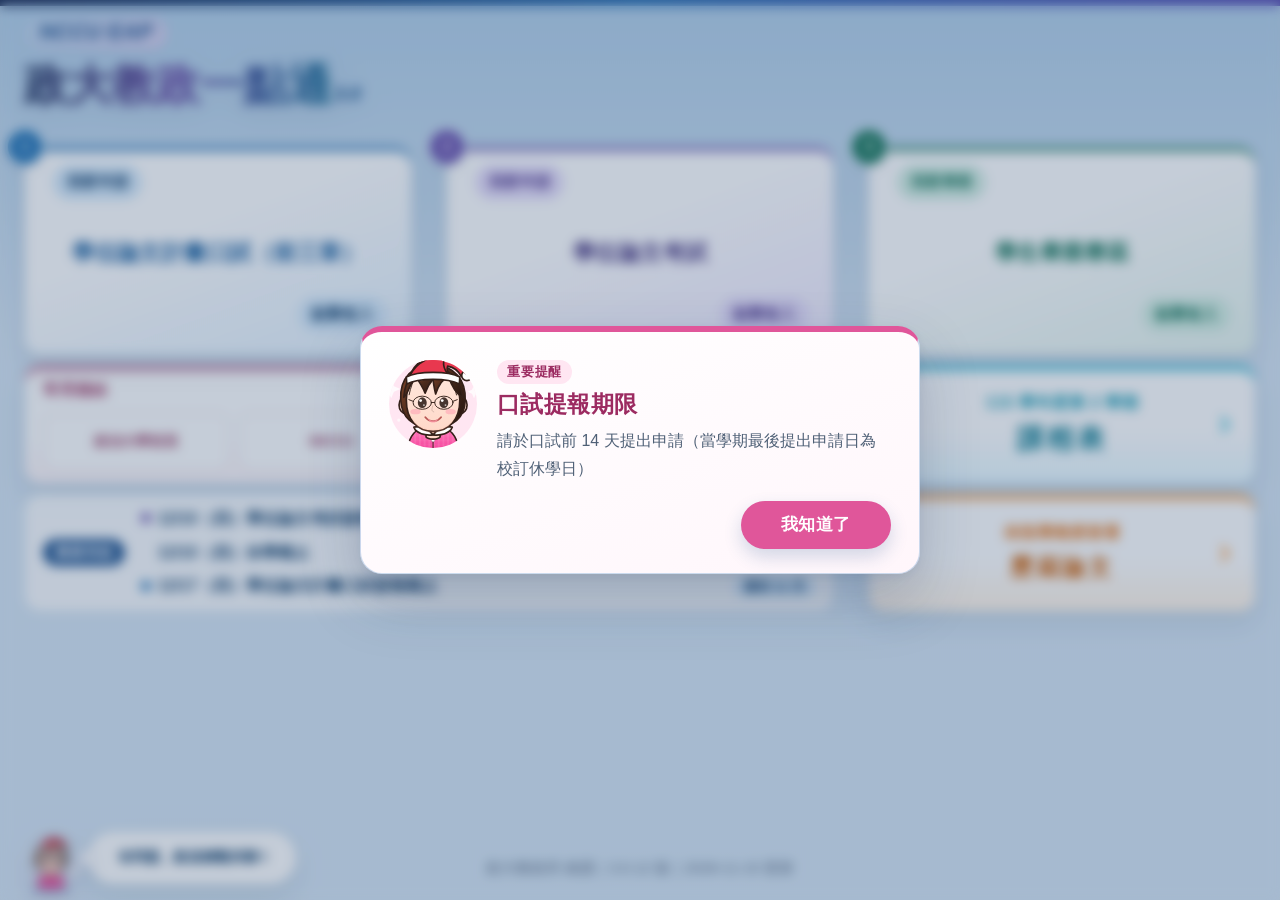
==== index.html @ b412212f "3.0.12：莊姐拿掉鉛筆與柚子皮、康乃馨放大 2.1 倍；自動帶入字 14pt 優先 Co-Authored-By: Claude Sonnet 5.5 <noreply@anthropic.com" ====
﻿<!doctype html>
<html lang="zh-Hant">
<head>
  <meta charset="utf-8">
  <meta name="viewport" content="width=device-width, initial-scale=1">
  <meta http-equiv="Content-Security-Policy" content="default-src 'self'; script-src 'self'; style-src 'self' 'unsafe-inline'; img-src 'self' data: blob:; font-src 'self' data:; media-src 'self' data:; connect-src 'self'; object-src 'none'; base-uri 'self'; form-action 'self'">
  <meta name="referrer" content="strict-origin-when-cross-origin">
  <title>政大教政一點通</title>
  <meta name="description" content="口試流程霧煞煞？點擊進入，讓畢業之路不再卡關。">
  <meta property="og:type" content="website">
  <meta property="og:title" content="政大教政一點通">
  <meta property="og:description" content="口試流程霧煞煞？點擊進入，讓畢業之路不再卡關。">
  <meta property="og:url" content="https://eapbye.github.io/">
  <meta name="twitter:card" content="summary">
  <meta name="twitter:title" content="政大教政一點通">
  <meta name="twitter:description" content="口試流程霧煞煞？點擊進入，讓畢業之路不再卡關。">
  <link rel="stylesheet" href="css/tokens.css">
  <link rel="stylesheet" href="css/style.css">
  <link rel="stylesheet" href="css/fill.css">
  <link rel="stylesheet" href="css/booking.css">
  <link rel="stylesheet" href="css/modal.css">
</head>
<body>
  <div class="wrap">
    <header>
      <div class="brand-lockup">
        <div class="home-mark" aria-hidden="true">NCCU EAP</div>
        <div class="brand-title-row">
          <h1>政大教政一點通<span class="version-mark" title="教政一點通 3.0 版" aria-hidden="true">3.0</span></h1>
        </div>
      </div>
      <button class="text-button back-button header-back-button" id="backToModes" type="button" hidden>← 回首頁</button>
    </header>

    <main>
      <section class="intro" id="modePicker" aria-label="網站功能入口">
        <div class="mode-grid">
          <button class="mode-card" type="button" data-mode="proposal">
            <span class="mode-card-head">
              <span class="home-sequence" aria-hidden="true">1</span>
              <span class="mode-action">我要申請</span>
            </span>
            <strong>學位論文計畫口試（前三章）</strong>
            <span class="mode-status">點擊進入</span>
          </button>
          <button class="mode-card" type="button" data-mode="defense">
            <span class="mode-card-head">
              <span class="home-sequence" aria-hidden="true">2</span>
              <span class="mode-action">我要申請</span>
            </span>
            <strong>學位論文考試</strong>
            <span class="mode-status">點擊進入</span>
          </button>

          <button class="home-panel graduation-panel" id="openGraduation" type="button">
            <span class="mode-card-head">
              <span class="home-sequence" aria-hidden="true">3</span>
              <span class="mode-action">我要畢業</span>
            </span>
            <h3>學生畢業專區</h3>
            <div class="graduation-status">點擊進入</div>
          </button>
        </div>

        <div class="home-tools" aria-label="首頁輔助功能">
          <button class="home-panel deadline-panel" id="openDeadline" type="button">
            <span>
              <h3>口試提報期限</h3>
              <p>請於口試前14天提出申請（當學期最後提出申請日為校訂休學日）</p>
            </span>
            <span class="mini-avatar" aria-hidden="true"><img class="avatar-image" alt="Q版提醒人物" src="css/zhuang-avatar.svg"></span>
          </button>

        </div>

        <div class="home-support-strip" aria-label="首頁輔助資訊">
          <section class="quick-links-panel" aria-labelledby="quickLinksTitle">
            <h3 id="quickLinksTitle">常用連結</h3>
            <div class="quick-links-grid">
              <a class="quick-link" href="https://www.nccu.edu.tw/" target="_blank" rel="noopener noreferrer">
                <strong>政治大學首頁</strong>
              </a>
              <a class="quick-link" href="https://i.nccu.edu.tw/" target="_blank" rel="noopener noreferrer">
                <strong>iNCCU</strong>
              </a>
              <a class="quick-link" href="https://www.nccu.edu.tw/p/426-1000-14.php?Lang=zh-tw" target="_blank" rel="noopener noreferrer">
                <strong>政大年度行事曆</strong>
              </a>
              <a class="quick-link" href="https://eap.nccu.edu.tw/PageDoc?fid=8359" target="_blank" rel="noopener noreferrer">
                <strong>教政所論文表格下載</strong>
              </a>
            </div>
          </section>

          <a class="floating-prereg" id="openCourseRegistration" href="course-registration.html">
            <span class="course-entry-term" id="courseEntryTerm">115 學年度第 2 學期</span>
            <strong id="courseEntryTitle">課程表</strong>
            <span class="entry-action">點擊進入</span>
          </a>
        </div>

        <div class="home-support-strip home-news-row">
          <section class="news-strip" id="newsStrip" aria-label="最新消息" hidden>
            <span class="news-label">最新消息</span>
            <div class="news-viewport" aria-live="off"></div>
          </section>

          <button class="floating-prereg thesis-entry" id="openTheses" type="button">
            <span class="course-entry-term">依指導教授查看</span>
            <strong>歷屆論文</strong>
            <span class="entry-action">點擊進入</span>
          </button>
        </div>

      </section>

      <section class="workflow hidden" id="workflow">
        <div class="progress-panel">
          <div class="progress-heading">
            <div class="progress-flow-label" id="progressFlowLabel">學位論文計畫口試</div>
            <h2 id="workflowTitle">你現在的進度</h2>
            <div class="flow-deadline" id="flowDeadline" hidden></div>
            <div class="fill-chip" id="fillChip" hidden><span id="fillChipText"></span><button type="button" id="fillChipEdit">修改</button></div>
          </div>
          <div class="progress-meter" aria-label="完成進度">
            <span id="progressText">0 / 10</span>
            <div class="progress-track"><div class="progress-bar" id="progressBar"></div></div>
            <button class="text-button reset-button" id="resetProgress" type="button">重設進度</button>
          </div>
        </div>

        <ol class="steps" id="stepsList"></ol>

      </section>
    </main>
  </div>

  <div class="celebration-modal hidden" id="celebrationModal" role="dialog" aria-modal="true" aria-labelledby="celebrationTitle">
    <div class="celebration-card">
      <div class="modal-avatar" aria-hidden="true"><img alt="" src="css/zhuang-avatar.svg"></div>
      <h2 id="celebrationTitle">恭喜，你已準備所有資料！</h2>
      <p id="celebrationMessage">表單請依規定簽名，完成後請列印紙本檔案繳交至所辦。</p>
      <div class="celebration-reference" id="celebrationReference">
        <strong>你有不確定怎麼填寫的資料嗎？歡迎在此重新查看示範檔案。</strong>
        <div class="celebration-links" id="celebrationLinks" aria-label="可重新查看的示範檔案"></div>
      </div>
      <button class="ack-button full-action" id="closeCelebration" type="button">離開此頁面，準備開心去口試</button>
    </div>
  </div>


  <div class="info-modal hidden" id="deadlineModal" role="dialog" aria-modal="true" aria-labelledby="deadlineTitle">
    <div class="info-card deadline-card remind-card"><div class="modal-avatar" aria-hidden="true"><img alt="" src="css/zhuang-avatar.svg"></div><div class="remind-body"><span class="remind-tag">重要提醒</span><h2 id="deadlineTitle">口試提報期限</h2><p>請於口試前 14 天提出申請（當學期最後提出申請日為校訂休學日）</p><div class="remind-actions"><button class="ack-button full-action" id="closeDeadline" type="button">我知道了</button></div></div></div>
  </div>

  <div class="info-modal hidden" id="thesesModal" role="dialog" aria-modal="true" aria-labelledby="thesesTitle">
    <div class="info-card theses-card">
      <div class="theses-head">
        <h2 id="thesesTitle">選擇指導教授</h2>
        <button class="modal-x" id="closeTheses" type="button" aria-label="關閉" title="關閉">✕</button>
      </div>
      <div class="theses-grid">
        <a class="thesis-advisor" href="https://thesis.lib.nccu.edu.tw/search/?query_term=%E6%95%99%E8%82%B2%E8%A1%8C%E6%94%BF&amp;query_field=dept&amp;query_op=&amp;match_type=phrase&amp;query_term=%E5%90%B3%E6%94%BF%E9%81%94&amp;query_field=cadvisor&amp;query_op=and" target="_blank" rel="noopener noreferrer">吳政達<span class="thesis-advisor-out" aria-hidden="true">↗</span></a>
        <a class="thesis-advisor" href="https://thesis.lib.nccu.edu.tw/search/?query_term=%E6%95%99%E8%82%B2%E8%A1%8C%E6%94%BF&amp;query_field=dept&amp;query_op=&amp;match_type=phrase&amp;query_term=%E7%A7%A6%E5%A4%A2%E7%BE%A4&amp;query_field=cadvisor&amp;query_op=and" target="_blank" rel="noopener noreferrer">秦夢群<span class="thesis-advisor-out" aria-hidden="true">↗</span></a>
        <a class="thesis-advisor" href="https://thesis.lib.nccu.edu.tw/search/?query_term=%E6%95%99%E8%82%B2%E8%A1%8C%E6%94%BF&amp;query_field=dept&amp;query_op=&amp;match_type=phrase&amp;query_term=%E6%B9%AF%E5%BF%97%E6%B0%91&amp;query_field=cadvisor&amp;query_op=and" target="_blank" rel="noopener noreferrer">湯志民<span class="thesis-advisor-out" aria-hidden="true">↗</span></a>
        <a class="thesis-advisor" href="https://thesis.lib.nccu.edu.tw/search/?query_term=%E6%95%99%E8%82%B2%E8%A1%8C%E6%94%BF&amp;query_field=dept&amp;query_op=&amp;match_type=phrase&amp;query_term=%E9%83%AD%E6%98%AD%E4%BD%91&amp;query_field=cadvisor&amp;query_op=and" target="_blank" rel="noopener noreferrer">郭昭佑<span class="thesis-advisor-out" aria-hidden="true">↗</span></a>
        <a class="thesis-advisor" href="https://thesis.lib.nccu.edu.tw/search/?query_term=%E6%95%99%E8%82%B2%E8%A1%8C%E6%94%BF&amp;query_field=dept&amp;query_op=&amp;match_type=phrase&amp;query_term=%E9%99%B3%E6%A6%AE%E6%94%BF&amp;query_field=cadvisor&amp;query_op=and" target="_blank" rel="noopener noreferrer">陳榮政<span class="thesis-advisor-out" aria-hidden="true">↗</span></a>
        <a class="thesis-advisor" href="https://thesis.lib.nccu.edu.tw/search/?query_term=%E6%95%99%E8%82%B2%E8%A1%8C%E6%94%BF&amp;query_field=dept&amp;query_op=&amp;match_type=phrase&amp;query_term=%E4%BE%AF%E6%B0%B8%E7%90%AA&amp;query_field=cadvisor&amp;query_op=and" target="_blank" rel="noopener noreferrer">侯永琪<span class="thesis-advisor-out" aria-hidden="true">↗</span></a>
        <a class="thesis-advisor" href="https://thesis.lib.nccu.edu.tw/search/?query_term=%E6%95%99%E8%82%B2%E8%A1%8C%E6%94%BF&amp;query_field=dept&amp;query_op=&amp;match_type=phrase&amp;query_term=%E9%A1%8F%E6%95%8F%E4%BB%81&amp;query_field=cadvisor&amp;query_op=and" target="_blank" rel="noopener noreferrer">顏敏仁<span class="thesis-advisor-out" aria-hidden="true">↗</span></a>
        <a class="thesis-advisor" href="https://thesis.lib.nccu.edu.tw/search/?query_term=%E6%95%99%E8%82%B2%E8%A1%8C%E6%94%BF&amp;query_field=dept&amp;query_op=&amp;match_type=phrase&amp;query_term=%E6%B9%AF%E5%AE%B6%E5%81%89&amp;query_field=cadvisor&amp;query_op=and" target="_blank" rel="noopener noreferrer">湯家偉<span class="thesis-advisor-out" aria-hidden="true">↗</span></a>
        <a class="thesis-advisor" href="https://thesis.lib.nccu.edu.tw/search/?query_term=%E6%95%99%E8%82%B2%E8%A1%8C%E6%94%BF&amp;query_field=dept&amp;query_op=&amp;match_type=phrase&amp;query_term=%E8%8E%8A%E4%BF%8A%E5%84%92&amp;query_field=cadvisor&amp;query_op=and" target="_blank" rel="noopener noreferrer">莊俊儒<span class="thesis-advisor-out" aria-hidden="true">↗</span></a>
      </div>
    </div>
  </div>

  <div class="info-modal hidden" id="mobileOnlyNoticeModal" role="dialog" aria-modal="true" aria-labelledby="mobileOnlyNoticeTitle">
    <div class="info-card remind-card"><div class="modal-avatar" aria-hidden="true"><img alt="" src="css/zhuang-avatar.svg"></div><div class="remind-body"><span class="remind-tag">手機查、電腦辦</span><h2 id="mobileOnlyNoticeTitle">請改用電腦操作</h2><p>此系統不適合使用手機操作，請改用電腦開啟後再繼續。</p><div class="remind-actions"><button class="mobile-booking-entry" id="openMobileBooking" type="button" hidden>只是要約教室？幫我寫預約訊息</button><button class="ack-button full-action" id="closeMobileOnlyNotice" type="button">我知道了</button></div></div></div>
  </div>

  <div class="info-modal hidden" id="mobileBookingModal" role="dialog" aria-modal="true" aria-labelledby="mobileBookingTitle">
    <div class="info-card mobile-booking-card">
      <div class="mobile-booking-head">
        <h2 id="mobileBookingTitle">預約口試教室</h2>
        <button class="mobile-booking-close modal-x" id="closeMobileBooking" type="button" aria-label="關閉" title="關閉">✕</button>
      </div>
      <div id="mobileBookingBody"></div>
    </div>
  </div>

  <div class="info-modal hidden" id="confirmModal" role="dialog" aria-modal="true" aria-labelledby="confirmTitle">
    <div class="info-card remind-card"><div class="modal-avatar" aria-hidden="true"><img alt="" src="css/zhuang-avatar.svg"></div><div class="remind-body"><span class="remind-tag">確認一下</span><h2 id="confirmTitle"></h2><p id="confirmMessage"></p><div class="remind-actions"><button class="modal-ghost" id="confirmCancel" type="button">先不要</button><button class="ack-button full-action" id="confirmOk" type="button">確定</button></div></div></div>
  </div>

  <div class="info-modal hidden" id="submissionNoticeModal" role="dialog" aria-modal="true" aria-labelledby="submissionNoticeTitle">
    <div class="info-card remind-card"><div class="modal-avatar" aria-hidden="true"><img alt="" src="css/zhuang-avatar.svg"></div><div class="remind-body"><span class="remind-tag">最後一步</span><h2 id="submissionNoticeTitle">最後確認</h2><p>這一步會幫你把要繳交的資料分好類，請依序清點完畢。</p><div class="remind-actions"><button class="ack-button full-action" id="closeSubmissionNotice" type="button">我知道了</button></div></div></div>
  </div>

  <div class="info-modal hidden" id="fillModal" role="dialog" aria-modal="true" aria-labelledby="fillTitle">
    <form class="info-card fill-card" id="fillForm" autocomplete="on">
      <button class="modal-x fill-x" id="fillCancel" type="button" aria-label="關閉" title="關閉">✕</button>
      <h2 id="fillTitle">要幫你填好表單嗎？</h2>
      <p class="fill-lead">填一次，之後下載的表單會自動帶入姓名、學號等欄位；不想填的欄位留空，表單上會標紅色「○」，提醒你之後自行打字輸入。</p>
      <div class="fill-grid">
        <label class="fill-field" for="fill_name">姓名<input id="fill_name" name="name" autocomplete="name"></label>
        <label class="fill-field" for="fill_sid">學號<input id="fill_sid" name="sid" inputmode="numeric" autocomplete="off"></label>
        <label class="fill-field" for="fill_phone">手機<input id="fill_phone" name="phone" inputmode="tel" autocomplete="tel"></label>
        <label class="fill-field" for="fill_email">E-mail<input id="fill_email" name="email" type="text" inputmode="email" autocomplete="email"></label>
        <label class="fill-field wide" for="fill_title">論文題目（可先空白）<input id="fill_title" name="title" autocomplete="off"></label>
      </div>
      <div class="fill-grid fill-exam">
        <label class="fill-field" for="fill_examDate">口試日期（可先空白）<input id="fill_examDate" name="examDate" type="date" autocomplete="off"></label>
        <label class="fill-field" for="fill_examStart">開始時間<select id="fill_examStart" name="examStart"><option value="">選擇</option><option value="08:00">08:00</option><option value="08:30">08:30</option><option value="09:00">09:00</option><option value="09:30">09:30</option><option value="10:00">10:00</option><option value="10:30">10:30</option><option value="11:00">11:00</option><option value="11:30">11:30</option><option value="12:00">12:00</option><option value="12:30">12:30</option><option value="13:00">13:00</option><option value="13:30">13:30</option><option value="14:00">14:00</option><option value="14:30">14:30</option><option value="15:00">15:00</option><option value="15:30">15:30</option><option value="16:00">16:00</option><option value="16:30">16:30</option><option value="17:00">17:00</option><option value="17:30">17:30</option><option value="18:00">18:00</option><option value="18:30">18:30</option><option value="19:00">19:00</option><option value="19:30">19:30</option><option value="20:00">20:00</option><option value="20:30">20:30</option><option value="21:00">21:00</option><option value="21:30">21:30</option><option value="22:00">22:00</option></select></label>
        <label class="fill-field" for="fill_examRoom">教室<input id="fill_examRoom" name="examRoom" inputmode="numeric" maxlength="3" placeholder="303" autocomplete="off"></label>
      </div>
      <p class="fill-note">資料只存在這台電腦的瀏覽器，不會傳到任何地方。簽名、勾選、填表日期仍需自己處理，下載後請再核對一次。</p>
      <div class="fill-actions">
        <button class="ack-button full-action" id="fillSubmit" type="submit">下載已填好的表</button>
        <div class="fill-secondary">
          <button class="fill-link" id="fillSkip" type="button">不填，下載空白表</button>
          <button class="fill-link danger" id="fillClear" type="button" hidden>清除我的資料</button>
        </div>
      </div>
    </form>
  </div>

  <div class="info-modal hidden" id="graduationModal" role="dialog" aria-modal="true" aria-labelledby="graduationTitle">
    <div class="info-card graduation-card">
      <div class="graduation-modal-head">
        <span aria-hidden="true"></span>
        <h2 id="graduationTitle">選擇你的級數</h2>
        <div class="graduation-modal-actions">
          <button class="modal-x" id="closeGraduation" type="button" aria-label="關閉" title="關閉">✕</button>
        </div>
      </div>
      <div id="graduationContent"></div>
    </div>
  </div>

  <div class="home-bottom-row" aria-label="首頁底部資訊">
    <div class="qa-helper is-static" id="openQaHelper" role="note" aria-label="莊姐提醒">
      <span class="qa-helper-avatar" aria-hidden="true"><img class="avatar-image" id="qaHelperAvatar" alt="" src="css/zhuang-avatar.svg"></span>
      <span class="qa-cloud">
        <span class="qa-cloud-main">有問題，歡迎聯繫所辦 !</span>
      </span>
    </div>
    <footer class="site-credit" aria-label="網站資訊">
      <span>政大教政所 維護｜3.0.12 版｜2026-11-15 更新</span>
    </footer>
  </div>

  <script src="js/guard.js"></script>
  <script src="js/news.js"></script>
  <script src="js/season.js"></script>
  <script src="vendor/jszip.min.js"></script>
  <script src="js/odtfill.js"></script>
  <script src="js/fillform.js"></script>
  <script src="js/booking.js"></script>
  <script src="data/course-window.js"></script>
  <script src="data/flow.js"></script>
  <script src="js/app.js"></script>
</body>
</html>
---- css/tokens.css ----
:root {
      color-scheme: light;
      /* 背景沿用舊版的淡藍；格子、邊框、陰影為 3.0 版 */
      --bg: #e4eef7;
      --surface: #ffffff;
      --soft: #f5f8fc;
      --ink: #14202c;
      --muted: #5b6b7e;
      --line: #c4d3e2;
      --line-soft: #dbe5ef;
      --blue: #2470ad;
      --blue-dark: #143f66;
      --blue-soft: #d6e9f8;
      --blue-panel: #e6f2fc;
      --action-bg: #dcecf8;
      --action-bg-strong: #c6def1;
      --action-border: #3f84b9;
      --action-text: #10385e;
      --action-shadow: rgba(31, 100, 160, 0.18);
      --indigo: #6650a6;
      --indigo-soft: #e6ddf8;
      --warm: #a95c17;
      --warm-soft: #ffeedb;
      --warm-panel: #fff4e5;
      --done: #1b7359;
      --done-soft: #d5eee3;
      --danger: #b2352b;
      --danger-soft: #ffe2de;

      /* 陰影分三層：貼地、浮起、彈窗；顏色一律用帶藍的深灰，不用純黑 */
      --shadow-xs: 0 1px 2px rgba(20, 40, 66, 0.06);
      --shadow-sm: 0 1px 2px rgba(20, 40, 66, 0.05), 0 4px 12px rgba(20, 40, 66, 0.06);
      --shadow-md: 0 2px 4px rgba(20, 40, 66, 0.05), 0 12px 28px rgba(20, 40, 66, 0.09);
      --shadow-lg: 0 4px 10px rgba(20, 40, 66, 0.06), 0 24px 56px rgba(20, 40, 66, 0.16);
      --shadow: var(--shadow-lg);
      --shadow-focus: 0 0 0 3px rgba(36, 112, 173, 0.28);
      --shadow-current: 0 0 0 4px rgba(36, 112, 173, 0.12), 0 14px 34px rgba(20, 60, 100, 0.13);

      /* 圓角與動態 */
      --radius-lg: 16px;
      --radius: 12px;
      --radius-sm: 8px;
      --ease: cubic-bezier(0.2, 0.7, 0.2, 1);
    }
---- css/style.css ----
* { box-sizing: border-box; }

    body {
      margin: 0;
      min-height: calc(100vh / var(--z, 1));
      font-family: "Noto Sans TC", "Microsoft JhengHei", Arial, sans-serif;
      background:
        linear-gradient(180deg, rgba(43, 120, 182, 0.26), rgba(43, 120, 182, 0.07) 340px),
        var(--bg);
      color: var(--ink);
      -webkit-font-smoothing: antialiased;
      text-rendering: optimizeLegibility;
    }

    body::before {
      content: "";
      position: fixed;
      inset: 0 0 auto;
      height: 6px;
      background: linear-gradient(90deg, var(--blue-dark), var(--blue), var(--indigo));
      z-index: 10;
      pointer-events: none;
    }

    button, input { font: inherit; }

    /* 鍵盤操作時統一的焦點外框 */
    :where(a, button, input, select, textarea, summary, [tabindex]):focus-visible {
      outline: none;
      box-shadow: var(--shadow-focus);
    }

    ::selection {
      background: rgba(36, 112, 173, 0.2);
    }

    .step-card,
    .document-item,
    .documents-done-gate,
    .qualification-card,
    .qualification-question,
    .qualification-result {
      scroll-margin-top: 22px;
      scroll-margin-bottom: 22px;
    }

    @media (prefers-reduced-motion: reduce) {
      *,
      *::before,
      *::after {
        scroll-behavior: auto !important;
        animation-duration: 0.01ms !important;
        animation-iteration-count: 1 !important;
        transition-duration: 0.01ms !important;
      }
    }

    .wrap {
      max-width: 1320px;
      margin: 0 auto;
      padding: 28px 24px 42px;
    }

    .home-mark {
      position: relative;
      display: inline-grid;
      place-items: center;
      width: fit-content;
      min-width: 132px;
      min-height: 36px;
      margin: 0 0 8px;
      padding: 5px 16px 7px;
      border: 1px solid rgba(95, 78, 161, 0.2);
      border-radius: 999px;
      background: linear-gradient(135deg, rgba(232, 242, 253, 0.96), rgba(244, 237, 255, 0.96));
      box-shadow: var(--shadow-xs);
      color: #5f4ea1;
      font-family: "Trebuchet MS", "Arial Rounded MT Bold", "Noto Sans TC", sans-serif;
      font-size: clamp(1.08rem, 2.35vw, 1.55rem);
      font-style: italic;
      font-weight: 900;
      line-height: 1;
      letter-spacing: 0;
      user-select: none;
    }

    .home-mark::before {
      content: "";
      position: absolute;
      inset: -1px;
      z-index: -1;
      border-radius: inherit;
      background: linear-gradient(135deg, rgba(31, 111, 178, 0.2), rgba(143, 91, 184, 0.22));
    }

    body.workflow-open .home-mark,
    body.workflow-open .brand-tagline {
      display: none;
    }

    header {
      display: grid;
      grid-template-columns: minmax(0, 1fr);
      align-items: start;
      gap: 16px;
    }

    .brand-lockup {
      display: grid;
      gap: 14px;
      min-width: 0;
    }

    .brand-title-row {
      display: grid;
      grid-template-columns: max-content;
      align-items: end;
      gap: 0;
      min-width: 0;
    }

    header h1 {
      min-width: 0;
      margin: 0;
      color: #1d2d54;
      background: linear-gradient(92deg, #1d2d54 0%, #6a4d9f 45%, #0f6f8c 100%);
      -webkit-background-clip: text;
      background-clip: text;
      -webkit-text-fill-color: transparent;
      filter: drop-shadow(0 6px 14px rgba(31, 45, 84, 0.12));
      font-family: "Arial Rounded MT Bold", "Trebuchet MS", "Noto Sans TC", "Microsoft JhengHei", sans-serif;
      font-size: clamp(2.4rem, 4.35vw, 3.85rem);
      line-height: 1.05;
      letter-spacing: 0;
      white-space: nowrap;
    }

    .brand-tagline {
      max-width: 760px;
      margin: 0;
      padding: 0;
      border: 0;
      background: transparent;
      color: #708093;
      font-size: clamp(0.88rem, 1.2vw, 0.98rem);
      font-weight: 800;
      line-height: 1.58;
      box-shadow: none;
    }

    .brand-tagline span {
      display: block;
    }

    .brand-tagline .tagline-lead {
      color: #5d7086;
      font-size: clamp(0.92rem, 1.28vw, 1.02rem);
      font-weight: 900;
    }

    .header-back-button {
      display: none;
      flex: 0 0 auto;
      margin-bottom: 6px;
    }

    .header-back-button[hidden] {
      display: none !important;
    }

    body.workflow-open .header-back-button:not([hidden]) {
      display: inline-flex;
    }

    body.workflow-open header {
      grid-template-columns: minmax(0, 1fr) auto;
      align-items: end;
    }

    body.workflow-open .brand-lockup {
      grid-column: 1;
    }

    body.workflow-open .header-back-button {
      grid-column: 2;
      justify-self: end;
    }

    .intro {
      display: grid;
      gap: 12px;
      padding-top: 36px;
    }

    .home-bottom-row {
      position: fixed;
      left: 22px;
      right: 22px;
      bottom: 18px;
      z-index: 12;
      display: flex;
      align-items: end;
      gap: clamp(16px, 2vw, 28px);
      pointer-events: none;
    }

    .mode-grid {
      display: grid;
      grid-template-columns: repeat(3, minmax(0, 1fr));
      gap: 18px 34px;
      align-items: stretch;
    }

    .mode-card[data-mode="proposal"] {
      grid-column: 1;
      grid-row: 1;
    }

    .mode-card[data-mode="defense"] {
      grid-column: 2;
      grid-row: 1;
    }

    .mode-card {
      position: relative;
      display: grid;
      grid-template-rows: auto minmax(72px, 1fr) auto;
      align-items: start;
      align-content: stretch;
      row-gap: 8px;
      min-height: 186px;
      padding: 34px 28px 58px;
      text-align: left;
      border: 1px solid var(--line-soft);
      border-radius: var(--radius-lg);
      background: var(--surface);
      color: var(--ink);
      box-shadow: inset 0 4px 0 var(--blue), var(--shadow-md);
      cursor: pointer;
      transition: transform 220ms var(--ease), border-color 220ms var(--ease), box-shadow 220ms var(--ease);
    }

    .mode-card-head {
      display: contents;
    }

    .home-sequence {
      position: absolute;
      left: 0;
      top: 0;
      transform: translate(-50%, -50%);
      z-index: 2;
      display: grid;
      place-items: center;
      width: 46px;
      height: 46px;
      border: 3px solid var(--bg);
      border-radius: 999px;
      background: var(--blue);
      color: #ffffff;
      font-size: 1.12rem;
      font-weight: 800;
      box-shadow: var(--shadow-sm);
    }

    .mode-card::after {
      content: "";
      position: absolute;
      right: 22px;
      top: 22px;
      width: 38px;
      height: 38px;
      border-radius: 999px;
      background: var(--blue-soft);
      box-shadow: inset 0 0 0 10px rgba(255, 255, 255, 0.75);
      opacity: 0;
    }

    .mode-card:hover, .mode-card:focus-visible {
      transform: translateY(-4px);
      border-color: var(--line);
      outline: none;
    }

    .mode-card[data-mode="proposal"] {
      background: linear-gradient(160deg, #ffffff 40%, var(--blue-panel));
    }

    .mode-card[data-mode="proposal"]::after {
      background: #c8e4f8;
    }

    .mode-card[data-mode="proposal"]:hover,
    .mode-card[data-mode="proposal"]:focus-visible {
      border-color: rgba(36, 112, 173, 0.4);
      box-shadow: inset 0 4px 0 var(--blue), var(--shadow-lg);
    }

    .mode-card[data-mode="proposal"] .mode-action,
    .mode-card[data-mode="proposal"] .mode-status {
      background: var(--blue-soft);
      color: var(--blue-dark);
    }

    .mode-card[data-mode="proposal"] strong {
      color: var(--blue-dark);
    }

    .mode-card[data-mode="defense"] {
      background: linear-gradient(160deg, #ffffff 40%, #f1ebfd);
      box-shadow: inset 0 4px 0 var(--indigo), var(--shadow-md);
    }

    .mode-card[data-mode="defense"]::after {
      background: #d8c9f8;
    }

    .mode-card[data-mode="defense"]:hover,
    .mode-card[data-mode="defense"]:focus-visible {
      border-color: rgba(102, 80, 166, 0.4);
      box-shadow: inset 0 4px 0 var(--indigo), var(--shadow-lg);
    }

    .mode-card[data-mode="defense"] .mode-action,
    .mode-card[data-mode="defense"] .mode-status {
      background: var(--indigo-soft);
      color: #4f3b86;
    }

    .mode-card[data-mode="defense"] strong {
      color: #47377b;
    }

    .mode-card[data-mode="defense"] .home-sequence {
      background: var(--indigo);
      color: #ffffff;
    }

    .mode-card.is-disabled {
      opacity: 0.56;
      cursor: not-allowed;
      box-shadow: none;
      border-color: rgba(74, 95, 184, 0.2);
    }

    .mode-card.is-disabled::after { background: var(--indigo-soft); }
    .mode-card.is-disabled:hover { transform: none; }

    .mode-action, .mode-status {
      display: inline-flex;
      width: fit-content;
      margin: 0;
      padding: 7px 14px;
      border-radius: 999px;
      background: var(--blue-soft);
      color: var(--blue-dark);
      font-size: 0.95rem;
      font-weight: 800;
      letter-spacing: 0.02em;
    }

    .mode-action {
      grid-row: 1;
      align-self: start;
      transform: translateY(-8px);
    }

    .mode-status {
      position: absolute;
      right: 24px;
      bottom: 22px;
      margin: 0;
      background: var(--warm-soft);
      color: var(--warm);
    }

    .mode-card:not(.is-disabled) .mode-status {
      background: var(--blue-soft);
      color: var(--blue-dark);
    }

    .mode-card[data-mode="proposal"]:not(.is-disabled) .mode-status {
      background: var(--blue-soft);
      color: var(--blue-dark);
    }

    .mode-card[data-mode="defense"]:not(.is-disabled) .mode-status {
      background: var(--indigo-soft);
      color: #4f3b86;
    }

    .mode-status, .graduation-status {
      transition: background 220ms var(--ease), color 220ms var(--ease), transform 220ms var(--ease);
    }

    /* 「點擊進入」在滑鼠移上或鍵盤選到時實心化；觸控裝置不套 hover，避免點過後一直亮著 */
    .mode-card[data-mode="proposal"]:not(.is-disabled):focus-visible .mode-status {
      background: var(--blue);
      color: #ffffff;
    }

    .mode-card[data-mode="defense"]:not(.is-disabled):focus-visible .mode-status {
      background: var(--indigo);
      color: #ffffff;
    }

    .graduation-panel:focus-visible .graduation-status {
      background: var(--done);
      color: #ffffff;
    }

    @media (hover: hover) {
      .mode-card[data-mode="proposal"]:not(.is-disabled):hover .mode-status {
        background: var(--blue);
        color: #ffffff;
        transform: translateX(-2px);
      }

      .mode-card[data-mode="defense"]:not(.is-disabled):hover .mode-status {
        background: var(--indigo);
        color: #ffffff;
        transform: translateX(-2px);
      }

      .graduation-panel:hover .graduation-status {
        background: var(--done);
        color: #ffffff;
        transform: translateX(-2px);
      }

      .floating-prereg:hover .entry-action {
        background: var(--warm);
        color: #ffffff;
      }
    }

    .mode-card strong {
      position: absolute;
      left: 28px;
      right: 28px;
      top: 51%;
      transform: translateY(-50%);
      display: block;
      max-width: none;
      text-align: center;
      font-size: clamp(1.32rem, 1.72vw, 1.58rem);
      font-weight: 800;
      line-height: 1.28;
      letter-spacing: 0.02em;
    }

    .mode-card[data-mode="proposal"] strong {
      white-space: nowrap;
    }

    .home-tools {
      display: none;
    }

    .home-support-strip {
      display: grid;
      grid-template-columns: repeat(3, minmax(0, 1fr));
      gap: 14px 34px;
      align-items: stretch;
      margin-top: 0;
    }

    .home-bottom-row::after {
      content: "";
      flex: 0 0 clamp(275px, 19.92vw, 338px);
    }

    .site-credit {
      display: grid;
      flex: 1 1 auto;
      gap: 4px;
      margin: 0;
      padding: 0 0 9px;
      text-align: center;
      color: var(--muted);
      font-size: 0.92rem;
      line-height: 1.6;
    }

    .site-credit span {
      display: block;
    }

    .home-panel {
      display: grid;
      gap: 12px;
      min-height: 104px;
      padding: 16px;
      border: 1px solid var(--line-soft);
      border-radius: var(--radius-lg);
      background: var(--surface);
      box-shadow: var(--shadow-sm);
    }

    .home-panel h3 {
      margin: 0;
      font-size: clamp(1.1rem, 2vw, 1.34rem);
      line-height: 1.3;
      color: var(--blue-dark);
    }

    .home-panel p {
      margin: 0;
      color: var(--muted);
      line-height: 1.55;
    }

    .deadline-panel {
      display: none;
      grid-column: 1 / -1;
      grid-template-columns: minmax(0, 1fr) 104px;
      align-items: center;
      min-height: 96px;
      border-color: rgba(224, 86, 143, 0.34);
      background: linear-gradient(135deg, #fff7fb, #ffe7f2);
    }

    .deadline-panel h3 { color: #9c2b61; }

    .graduation-panel {
      position: relative;
      grid-column: 3;
      grid-row: 1;
      display: grid;
      grid-template-rows: auto auto 1fr;
      row-gap: 10px;
      min-height: 186px;
      align-content: stretch;
      padding: 34px 28px 62px;
      border-color: var(--line-soft);
      background: linear-gradient(160deg, #ffffff 40%, #e7f5ee);
      box-shadow: inset 0 4px 0 var(--done), var(--shadow-md);
      cursor: pointer;
      text-align: left;
      transition: transform 220ms var(--ease), border-color 220ms var(--ease), box-shadow 220ms var(--ease);
    }

    .graduation-panel::after {
      content: "";
      position: absolute;
      right: 22px;
      top: 22px;
      width: 38px;
      height: 38px;
      border-radius: 999px;
      background: var(--done-soft);
      box-shadow: inset 0 0 0 10px rgba(255, 255, 255, 0.75);
      opacity: 0;
    }

    .graduation-panel:hover,
    .graduation-panel:focus-visible {
      transform: translateY(-4px);
      border-color: rgba(27, 115, 89, 0.4);
      box-shadow: inset 0 4px 0 var(--done), var(--shadow-lg);
      outline: none;
    }

    .graduation-panel .home-sequence {
      background: var(--done);
      color: #ffffff;
    }

    .graduation-panel h3 {
      position: absolute;
      left: 28px;
      right: 28px;
      top: 53%;
      transform: translateY(-50%);
      max-width: none;
      margin: 0;
      text-align: center;
      color: var(--done);
      font-size: clamp(1.32rem, 1.72vw, 1.58rem);
      font-weight: 800;
      letter-spacing: 0.02em;
      line-height: 1.28;
    }

    .graduation-panel .mode-card-head {
      display: contents;
    }

    .graduation-panel .mode-action {
      align-self: start;
      transform: translateY(-8px);
      background: var(--done-soft);
      color: var(--done);
    }

    .graduation-status {
      position: absolute;
      right: 24px;
      bottom: 22px;
      display: inline-flex;
      align-items: center;
      justify-content: center;
      width: fit-content;
      min-height: 0;
      margin: 0;
      padding: 8px 14px;
      border: 0;
      border-radius: 999px;
      background: var(--done-soft);
      color: var(--done);
      font-size: 0.95rem;
      font-weight: 800;
      letter-spacing: 0.02em;
    }

    .quick-links-panel {
      display: grid;
      gap: 12px;
      grid-column: 1 / 3;
      width: 100%;
      min-height: 118px;
      padding: 18px 18px;
      border: 1px solid var(--line-soft);
      border-radius: var(--radius-lg);
      background: linear-gradient(160deg, #ffffff 45%, rgba(255, 236, 245, 0.9));
      box-shadow: var(--shadow-sm);
    }

    .quick-links-panel h3 {
      margin: 0;
      color: #8f2f58;
      font-size: clamp(1.02rem, 1.25vw, 1.18rem);
      line-height: 1.35;
      text-align: center;
      letter-spacing: 0;
    }

    .quick-links-grid {
      display: grid;
      grid-template-columns: repeat(4, minmax(0, 1fr));
      gap: 10px;
    }

    .quick-link {
      display: grid;
      place-items: center;
      min-height: 58px;
      padding: 12px 12px;
      border: 1px solid rgba(184, 73, 119, 0.22);
      border-radius: var(--radius);
      background: #ffffff;
      color: #8f2f58;
      text-decoration: none;
      text-align: center;
      box-shadow: var(--shadow-xs);
      transition: transform 180ms var(--ease), border-color 180ms var(--ease), box-shadow 180ms var(--ease), background 180ms var(--ease);
    }

    .quick-link strong {
      font-size: clamp(0.88rem, 1vw, 0.98rem);
      line-height: 1.35;
    }

    .quick-link:hover, .quick-link:focus-visible {
      transform: translateY(-2px);
      border-color: rgba(184, 73, 119, 0.55);
      background: #fff8fb;
      box-shadow: var(--shadow-sm);
      outline: none;
    }

    .feedback-panel {
      display: grid;
      place-items: center;
      gap: 6px;
      width: 100%;
      min-height: 58px;
      padding: 8px 10px;
      border: 1px solid rgba(184, 73, 119, 0.12);
      border-radius: var(--radius);
      background: linear-gradient(135deg, rgba(255, 250, 253, 0.62), rgba(255, 239, 247, 0.42));
      box-shadow: none;
    }

    .feedback-panel h3 {
      margin: 0;
      color: #8f2f58;
      font-size: clamp(0.84rem, 0.95vw, 0.94rem);
      line-height: 1.35;
      text-align: center;
    }

    .feedback-panel p {
      margin: 0;
      color: var(--muted);
      font-size: 0.78rem;
      line-height: 1.35;
    }

    .feedback-status {
      display: inline-flex;
      width: fit-content;
      padding: 5px 9px;
      border: 1px solid rgba(184, 73, 119, 0.14);
      border-radius: var(--radius);
      background: rgba(255, 255, 255, 0.76);
      color: #8f2f58;
      font-size: 0.82rem;
      font-weight: 900;
    }

    .graduation-card {
      --grad-primary: #236f6a;
      --grad-primary-dark: #1d5f5b;
      --grad-soft: #f4faf7;
      --grad-panel: #fbfdfb;
      --grad-line: rgba(70, 145, 135, 0.4);
      --grad-shadow: rgba(55, 126, 116, 0.115);
      width: min(960px, calc(100vw / var(--z, 1) - 56px));
      max-height: calc(100dvh / var(--z, 1) - 40px);
      position: relative;
      overflow-y: auto;
      overflow-x: hidden;
      overscroll-behavior: contain;
      scrollbar-gutter: stable;
      text-align: left;
      padding: 0 28px 28px;
      background: linear-gradient(135deg, #ffffff, var(--grad-panel));
    }

    #graduationModal.is-graduation-complete::before {
      content: "";
      position: fixed;
      top: 20px;
      left: 50%;
      z-index: 0;
      width: min(1080px, calc(100vw / var(--z, 1) - 56px));
      height: calc(100dvh / var(--z, 1) - 40px);
      border: 2px solid rgba(238, 191, 80, 0.7);
      border-radius: 12px;
      pointer-events: none;
      transform: translateX(-50%);
      box-shadow:
        0 0 0 3px rgba(255, 231, 152, 0.36),
        0 0 24px rgba(238, 191, 80, 0.36),
        inset 0 0 18px rgba(255, 235, 170, 0.12);
    }

    #graduationModal.is-graduation-complete::after {
      content: "";
      position: fixed;
      top: 20px;
      left: 50%;
      z-index: 0;
      width: min(1080px, calc(100vw / var(--z, 1) - 56px));
      height: calc(100dvh / var(--z, 1) - 40px);
      border: 2px solid rgba(255, 218, 94, 0.8);
      border-radius: 12px;
      pointer-events: none;
      transform: translateX(-50%);
      opacity: 0.22;
      box-shadow:
        0 0 0 4px rgba(255, 231, 152, 0.38),
        0 0 36px rgba(238, 191, 80, 0.54),
        0 0 82px rgba(238, 191, 80, 0.34);
      animation: graduationCardGlow 3.4s ease-in-out infinite;
    }

    #graduationModal.is-graduation-complete .graduation-card {
      border-color: rgba(238, 191, 80, 0.58);
    }

    .graduation-modal-head {
      position: sticky;
      top: 0;
      z-index: 5;
      display: grid;
      grid-template-columns: minmax(150px, 0.55fr) minmax(0, 1fr) minmax(150px, 0.55fr);
      align-items: center;
      gap: 12px;
      margin: 0 -28px 22px;
      padding: 16px 28px;
      border-bottom: 1.8px solid rgba(70, 145, 135, 0.34);
      background: rgba(255, 255, 255, 0.98);
      box-shadow: 0 10px 20px rgba(55, 126, 116, 0.06);
    }

    .graduation-card h2 {
      grid-column: 2;
      margin: 0;
      padding: 0;
      text-align: center;
      color: var(--grad-primary-dark);
      font-size: clamp(1.18rem, 2vw, 1.46rem);
      line-height: 1.28;
    }

    .graduation-card h2.is-detail-title {
      height: auto;
      margin: 0;
      overflow: visible;
    }

    .graduation-grade-grid {
      display: grid;
      grid-template-columns: repeat(6, minmax(0, 1fr));
      gap: 14px;
      margin: 0;
    }

    .graduation-grade-card {
      --grade-bg-a: #ffffff;
      --grade-bg-b: var(--grad-soft);
      --grade-border: var(--grad-line);
      --grade-text: var(--grad-primary-dark);
      position: relative;
      display: grid;
      grid-column: span 2;
      grid-template-columns: 1fr;
      align-items: center;
      min-height: 176px;
      padding: 20px;
      border: 1px solid var(--grade-border);
      border-radius: var(--radius-lg);
      overflow: hidden;
      background:
        radial-gradient(circle at 91% 18%, rgba(255, 255, 255, 0.76) 0 12%, transparent 13%),
        linear-gradient(135deg, var(--grade-bg-a), var(--grade-bg-b));
      color: var(--grade-text);
      font-size: clamp(1.42rem, 2.6vw, 1.9rem);
      font-weight: 900;
      box-shadow: var(--shadow-sm);
      transition: transform 220ms var(--ease), border-color 220ms var(--ease), box-shadow 220ms var(--ease);
    }

    .graduation-grade-card.has-cover {
      grid-template-columns: 1fr;
      grid-template-rows: 148px minmax(72px, auto);
      min-height: 226px;
      align-items: stretch;
      gap: 0;
      padding: 0;
      color: var(--grad-primary-dark);
      border-color: rgba(70, 145, 135, 0.32);
      background: linear-gradient(135deg, #ffffff, var(--grad-soft));
    }

    .graduation-grade-card.has-cover::before {
      display: none;
    }

    .graduation-grade-cover {
      position: relative;
      grid-column: 1;
      grid-row: 1;
      min-height: 148px;
      overflow: hidden;
      background: linear-gradient(135deg, rgba(244, 250, 247, 0.95), rgba(255, 255, 255, 0.88));
    }

    .graduation-grade-cover::after {
      content: "";
      position: absolute;
      inset: 0;
      background: linear-gradient(180deg, rgba(10, 30, 48, 0), rgba(10, 30, 48, 0.12));
      pointer-events: none;
    }

    .graduation-grade-cover img {
      width: 100%;
      height: 100%;
      display: block;
      object-fit: cover;
      object-position: center 56%;
      transition: transform 420ms var(--ease);
    }

    .graduation-grade-card:hover .graduation-grade-cover img,
    .graduation-grade-card:focus-visible .graduation-grade-cover img {
      transform: scale(1.04);
    }

    .graduation-grade-card.has-cover strong {
      position: relative;
      grid-column: 1;
      grid-row: 2;
      justify-self: center;
      align-self: center;
      padding: 10px 14px;
      border-radius: 0;
      background: transparent;
      color: var(--grad-primary-dark);
      box-shadow: none;
    }

    .graduation-grade-card strong {
      display: inline-flex;
      align-items: center;
      justify-self: center;
      line-height: 1.1;
      color: var(--grade-text);
    }

    .graduation-grade-card.is-open {
      --grade-bg-a: #ffffff;
      --grade-bg-b: var(--grad-soft);
      --grade-border: rgba(70, 145, 135, 0.32);
      --grade-text: var(--grad-primary-dark);
    }

    .graduation-grade-card.is-closed {
      --grade-bg-a: #ffffff;
      --grade-bg-b: #fff8f7;
      --grade-border: rgba(181, 86, 80, 0.22);
      --grade-text: #9f3d3a;
      min-height: 164px;
    }

    .graduation-grade-card:nth-child(4) {
      grid-column: 2 / span 2;
    }

    .graduation-grade-card:nth-child(5) {
      grid-column: 4 / span 2;
    }

    .graduation-grade-card.is-closed strong {
      font-size: clamp(1.34rem, 2.3vw, 1.74rem);
    }

    .graduation-grade-card:hover,
    .graduation-grade-card:focus-visible {
      transform: translateY(-3px);
      border-color: rgba(70, 145, 135, 0.48);
      box-shadow: var(--shadow-md);
      outline: none;
    }

    .graduation-detail {
      display: grid;
      gap: 18px;
    }

    .graduation-hero {
      display: grid;
      grid-template-columns: minmax(0, 0.78fr) minmax(460px, 1.22fr);
      gap: clamp(18px, 2.4vw, 26px);
      align-items: stretch;
      padding: clamp(20px, 2.4vw, 26px);
      border: 1px solid rgba(70, 145, 135, 0.32);
      border-radius: var(--radius-lg);
      background: linear-gradient(160deg, #ffffff 40%, #f0f9f5);
      box-shadow: var(--shadow-sm);
    }

    .graduation-title-block {
      display: grid;
      gap: 12px;
      padding: 4px 2px 0;
      align-content: center;
    }

    .graduation-kicker {
      color: var(--grad-primary);
      font-size: 1rem;
      font-weight: 900;
    }

    .graduation-hero h3 {
      margin: 0;
      color: var(--grad-primary-dark);
      font-size: clamp(1.55rem, 3.6vw, 2.25rem);
      line-height: 1.25;
    }

    .graduation-hero p {
      margin: 0;
      color: var(--muted);
      font-size: 1.02rem;
      line-height: 1.68;
      white-space: pre-line;
    }

    .study-days {
      display: grid;
      gap: 4px;
      width: fit-content;
      margin-top: 0;
      padding: 12px 16px;
      border: 1.65px solid rgba(70, 145, 135, 0.44);
      border-radius: var(--radius);
      background: #f2faf6;
      color: var(--grad-primary-dark);
      font-weight: 900;
    }

    .study-days span {
      color: #55766a;
      font-size: 0.92rem;
      font-weight: 800;
    }

    .graduation-cover {
      display: grid;
      place-items: center;
      width: 100%;
      height: clamp(280px, 31vw, 390px);
      max-height: none;
      min-height: 0;
      overflow: hidden;
      border: 1.7px solid rgba(70, 145, 135, 0.48);
      border-radius: var(--radius);
      background: rgba(255, 255, 255, 0.7);
      color: var(--grad-primary-dark);
      font-weight: 900;
      text-align: center;
      box-shadow: 0 12px 26px rgba(37, 68, 103, 0.08);
    }

    .graduation-cover img {
      width: 100%;
      height: 100%;
      min-height: 0;
      object-fit: cover;
      object-position: center 48%;
      display: block;
      background: rgba(255, 255, 255, 0.72);
    }

    .graduation-cover img.is-zoomed {
      transform: scale(1.08);
      transform-origin: center center;
    }

    .graduation-cover-placeholder {
      display: grid;
      place-items: center;
      gap: 18px;
      width: 100%;
      min-height: 100%;
      padding: 28px;
      text-align: center;
    }

    .graduation-cover-placeholder span:first-child {
      color: var(--blue-dark);
      font-size: clamp(1.45rem, 4vw, 2.05rem);
      font-weight: 900;
      line-height: 1.35;
    }

    .graduation-cover-placeholder .cry-face {
      margin: 0;
      color: var(--blue-dark);
      font-size: clamp(1.25rem, 3.6vw, 1.9rem);
    }

    .graduation-section {
      display: grid;
      gap: 14px;
      min-width: 0;
      padding: 18px 20px 20px;
      border: 2px solid rgba(70, 145, 135, 0.48);
      border-left: 8px solid rgba(70, 145, 135, 0.78);
      border-radius: var(--radius);
      background:
        linear-gradient(135deg, #ffffff, rgba(244, 250, 247, 0.86));
      box-shadow:
        inset 0 0 0 1px rgba(255, 255, 255, 0.76),
        0 13px 28px rgba(55, 126, 116, 0.125);
    }

    .graduation-section h3 {
      margin: 0;
      color: var(--grad-primary-dark);
      font-size: 1.2rem;
      text-align: left;
    }

    .graduation-downloads {
      display: grid;
      grid-template-columns: repeat(3, minmax(0, 1fr));
      gap: 10px;
    }

    .graduation-checklist {
      display: grid;
      gap: 8px;
      margin: 0;
      padding: 0;
      list-style: none;
      color: var(--ink);
      line-height: 1.65;
      font-weight: 800;
    }

    .graduation-checklist li {
      padding: 10px 12px;
      border-radius: var(--radius);
      background: var(--soft);
    }

    .graduation-flow {
      display: grid;
      gap: 14px;
      min-width: 0;
    }

    .graduation-flow-card {
      --flow-accent: #469187;
      --flow-accent-dark: var(--grad-primary-dark);
      --flow-soft: rgba(70, 145, 135, 0.11);
      --flow-line: rgba(70, 145, 135, 0.32);
      --flow-bg-a: #f5fbf8;
      --flow-bg-b: #ffffff;
      --flow-shadow: rgba(55, 126, 116, 0.09);
      display: grid;
      grid-template-columns: auto minmax(0, 1fr);
      gap: 16px;
      min-width: 0;
      max-width: 100%;
      padding: 18px 20px 18px 16px;
      border: 1.55px solid var(--flow-line);
      border-left: 5px solid var(--flow-accent);
      border-radius: var(--radius);
      background: linear-gradient(135deg, var(--flow-bg-a), var(--flow-bg-b));
      box-shadow:
        inset 0 0 0 1px rgba(255, 255, 255, 0.8),
        0 9px 20px var(--flow-shadow);
    }

    .graduation-flow-card:nth-child(2) {
      --flow-accent: #469187;
      --flow-accent-dark: var(--grad-primary-dark);
      --flow-soft: rgba(70, 145, 135, 0.095);
      --flow-line: rgba(70, 145, 135, 0.3);
      --flow-bg-a: #f9fcfb;
      --flow-bg-b: #ffffff;
    }

    .graduation-flow-card:nth-child(3) {
      --flow-accent: #5b9f91;
      --flow-accent-dark: var(--grad-primary-dark);
      --flow-soft: rgba(91, 159, 145, 0.12);
      --flow-line: rgba(91, 159, 145, 0.34);
      --flow-bg-a: #f2faf7;
      --flow-bg-b: #ffffff;
    }

    .graduation-flow-card:nth-child(4) {
      --flow-accent: #6aa88c;
      --flow-accent-dark: var(--grad-primary-dark);
      --flow-soft: rgba(106, 168, 140, 0.13);
      --flow-line: rgba(106, 168, 140, 0.35);
      --flow-bg-a: #f4fbf6;
      --flow-bg-b: #ffffff;
    }

    .graduation-flow-card:nth-child(5) {
      --flow-accent: #3f8f86;
      --flow-accent-dark: var(--grad-primary-dark);
      --flow-soft: rgba(63, 143, 134, 0.14);
      --flow-line: rgba(63, 143, 134, 0.38);
      --flow-bg-a: #eff8f5;
      --flow-bg-b: #ffffff;
    }

    .graduation-flow-number {
      display: grid;
      place-items: center;
      width: 40px;
      height: 40px;
      border-radius: 999px;
      background: var(--flow-soft);
      color: var(--flow-accent-dark);
      font-weight: 900;
      box-shadow: inset 0 0 0 1.4px rgba(70, 145, 135, 0.34);
    }

    .graduation-flow-body {
      display: flex;
      flex-direction: column;
      gap: 10px;
      min-width: 0;
    }

    .graduation-flow-body strong {
      color: var(--flow-accent-dark);
      font-size: 1.12rem;
    }

    .graduation-flow-body p {
      margin: 0;
      color: var(--muted);
      line-height: 1.62;
      font-size: 0.95rem;
      white-space: pre-line;
    }

    .graduation-flow-body ul {
      display: grid;
      gap: 10px;
      margin: 0;
      padding-left: 1.2em;
      color: var(--ink);
      line-height: 1.6;
    }

    .graduation-task-list {
      display: grid;
      gap: 8px;
      min-width: 0;
      margin: 0;
    }

    .graduation-flow-card.is-dense .graduation-task-list {
      gap: 10px;
      padding-bottom: 12px;
      border-bottom: 1px solid rgba(70, 145, 135, 0.2);
    }

    .graduation-flow-card.is-dense .graduation-flow-actions {
      margin-top: 2px;
    }

    .graduation-task {
      display: grid;
      grid-template-columns: auto minmax(0, 1fr);
      gap: 12px;
      align-items: start;
      min-width: 0;
      max-width: 100%;
      padding: 11px 13px;
      border: 1.45px solid rgba(92, 113, 133, 0.36);
      border-radius: var(--radius);
      background: #ffffff;
      box-shadow: 0 5px 11px rgba(34, 57, 86, 0.045);
      color: #17212b;
      font-size: 0.96rem;
      line-height: 1.58;
      font-weight: 680;
      cursor: pointer;
      transition: opacity 0.16s ease, background 0.16s ease, border-color 0.16s ease, box-shadow 0.16s ease;
    }

    .graduation-task input {
      width: 20px;
      height: 20px;
      margin: 3px 0 0;
      accent-color: var(--flow-accent);
    }

    .graduation-task span {
      min-width: 0;
      overflow-wrap: anywhere;
    }

    .graduation-date {
      display: inline-flex;
      align-items: center;
      min-height: 1.65em;
      margin: 0 2px;
      padding: 1px 7px;
      border-radius: 999px;
      background: rgba(183, 101, 30, 0.13);
      color: #8a4a12;
      font-weight: 950;
      white-space: nowrap;
      box-shadow: inset 0 0 0 1px rgba(183, 101, 30, 0.14);
    }

    .graduation-task.is-checked,
    .graduation-task:has(input:checked) {
      opacity: 0.68;
      background: rgba(248, 252, 250, 0.72);
      border-color: rgba(31, 122, 98, 0.28);
    }

    .graduation-task:hover,
    .graduation-task:focus-within {
      border-color: rgba(70, 145, 135, 0.44);
      background: rgba(255, 255, 255, 0.9);
      box-shadow: 0 5px 12px rgba(34, 57, 86, 0.045);
    }

    .graduation-task.is-checked span,
    .graduation-task:has(input:checked) span {
      text-decoration: line-through;
      text-decoration-thickness: 1.5px;
      text-decoration-color: rgba(95, 112, 132, 0.55);
    }

    .graduation-flow-actions {
      display: grid;
      grid-template-columns: repeat(2, minmax(0, 1fr));
      align-items: stretch;
      gap: 10px;
      margin-top: auto;
      padding-top: 12px;
      border-top: 1px solid rgba(70, 145, 135, 0.18);
    }

    .graduation-flow-actions .link-button {
      flex-direction: row;
      align-items: center;
      justify-content: space-between;
      width: 100%;
      flex: initial;
      max-width: 100%;
      min-width: 0;
      min-height: 58px;
      padding: 11px 16px;
      font-size: 1.02rem;
      line-height: 1.35;
      overflow-wrap: anywhere;
      box-shadow: 0 8px 18px rgba(31, 111, 178, 0.09);
    }

    .graduation-flow-actions .link-button:not(.is-unavailable)::after {
      align-self: center;
      margin-top: 0;
    }

    .graduation-note {
      display: grid;
      gap: 10px;
      padding: 20px 22px;
      border: 1.5px solid rgba(168, 92, 24, 0.34);
      border-left: 6px solid var(--warm);
      border-radius: var(--radius);
      background: linear-gradient(135deg, #fff3e7, #fffaf5);
      box-shadow: 0 10px 22px rgba(168, 92, 24, 0.09);
      text-align: left;
    }

    .graduation-note h3 {
      margin: 0;
      color: var(--warm);
      font-size: clamp(1.28rem, 2.7vw, 1.72rem);
      line-height: 1.28;
    }

    .graduation-note p {
      margin: 0;
      color: var(--muted);
      font-size: 1rem;
      line-height: 1.68;
    }

    .cry-face {
      display: inline-block;
      margin-left: 0.18em;
      font-size: 0.78em;
      font-weight: 900;
      white-space: nowrap;
      vertical-align: 0.02em;
    }

    .graduation-modal-actions {
      position: static;
      grid-column: 3;
      z-index: 4;
      display: flex;
      justify-content: flex-end;
      gap: 8px;
      margin: 0;
      padding: 0;
      border: 0;
      background: transparent;
    }

    .graduation-modal-actions #closeGraduation {
      width: auto;
      min-width: 126px;
      min-height: 50px;
      margin: 0;
      padding: 10px 20px;
      border: 1.8px solid rgba(70, 145, 135, 0.58);
      background: linear-gradient(135deg, #ffffff, #e6f4f0);
      color: var(--grad-primary-dark);
      font-size: 1.08rem;
      font-weight: 900;
      box-shadow: 0 10px 20px rgba(55, 126, 116, 0.14);
    }

    .graduation-modal-actions #closeGraduation:hover {
      border-color: rgba(70, 145, 135, 0.7);
      background: linear-gradient(135deg, #ffffff, #dcefeb);
      box-shadow: 0 14px 26px rgba(55, 126, 116, 0.18);
    }

    .graduation-easter-egg {
      position: fixed;
      top: 50%;
      left: 50%;
      z-index: 1200;
      width: min(320px, calc(100vw / var(--z, 1) - 42px));
      padding: 18px 20px 20px;
      border: 2.5px solid rgba(218, 173, 83, 0.72);
      border-radius: 20px;
      background:
        radial-gradient(circle at 16% 12%, rgba(255, 230, 242, 0.9), transparent 36%),
        radial-gradient(circle at 84% 14%, rgba(210, 239, 250, 0.9), transparent 34%),
        linear-gradient(135deg, #fffdf7, #f3fbf7);
      box-shadow:
        0 24px 64px rgba(39, 72, 68, 0.22),
        0 0 0 4px rgba(255, 231, 152, 0.2),
        0 0 34px rgba(218, 173, 83, 0.32);
      text-align: center;
      transform: translate(-50%, -50%);
      animation: graduationEggPop 0.24s ease-out both;
      isolation: isolate;
    }

    .graduation-egg-stars {
      position: fixed;
      top: 20px;
      left: 50%;
      z-index: 21;
      width: min(1080px, calc(100vw / var(--z, 1) - 56px));
      height: calc(100dvh / var(--z, 1) - 40px);
      transform: translateX(-50%);
      overflow: visible;
      border-radius: 12px;
      pointer-events: none;
    }

    .graduation-egg-stars.is-frame-stars {
      display: block;
    }

    .graduation-easter-egg .graduation-egg-stars {
      display: none;
    }

    .graduation-egg-card-stars {
      position: absolute;
      inset: -26px -24px;
      z-index: 1;
      overflow: visible;
      pointer-events: none;
    }

    .graduation-egg-star {
      position: absolute;
      left: var(--star-x);
      top: var(--star-y);
      width: var(--star-size);
      height: var(--star-size);
      background: var(--star-color);
      opacity: 0;
      transform: translate(-50%, -50%) scale(0.45) rotate(var(--star-rotate, 0deg));
      animation: graduationStarPop 1.35s ease-out var(--star-delay, 0s) forwards;
    }

    .graduation-egg-star.is-star {
      clip-path: polygon(50% 0%, 61% 34%, 96% 35%, 68% 56%, 79% 90%, 50% 70%, 21% 90%, 32% 56%, 4% 35%, 39% 34%);
    }

    .graduation-egg-star.is-dot {
      border-radius: 999px;
    }

    .graduation-egg-star.is-diamond {
      border-radius: 4px;
      transform: translate(-50%, -50%) scale(0.45) rotate(45deg);
    }

    .graduation-egg-stars:not(.is-frame-stars) {
      position: absolute;
      inset: 0;
      overflow: hidden;
      border-radius: inherit;
      pointer-events: none;
    }

    .graduation-egg-close {
      position: absolute;
      top: 12px;
      right: 12px;
      z-index: 3;
      display: grid;
      place-items: center;
      width: 32px;
      height: 32px;
      border: 1.8px solid rgba(70, 145, 135, 0.42);
      border-radius: 999px;
      background:
        linear-gradient(135deg, rgba(255, 255, 255, 0.96), rgba(237, 248, 245, 0.9));
      color: var(--grad-primary-dark);
      font-size: 0;
      font-weight: 950;
      line-height: 1;
      cursor: pointer;
      box-shadow:
        inset 0 0 0 1px rgba(255, 255, 255, 0.75),
        0 7px 16px rgba(55, 126, 116, 0.16);
      transition: transform 0.16s ease, border-color 0.16s ease, box-shadow 0.16s ease;
    }

    .graduation-egg-close::before,
    .graduation-egg-close::after {
      content: "";
      position: absolute;
      width: 15px;
      height: 2.5px;
      border-radius: 999px;
      background: #18333f;
    }

    .graduation-egg-close::before {
      transform: rotate(45deg);
    }

    .graduation-egg-close::after {
      transform: rotate(-45deg);
    }

    .graduation-egg-close:hover,
    .graduation-egg-close:focus-visible {
      transform: translateY(-1px);
      border-color: rgba(70, 145, 135, 0.62);
      box-shadow:
        inset 0 0 0 1px rgba(255, 255, 255, 0.8),
        0 9px 18px rgba(55, 126, 116, 0.2);
    }

    .graduation-egg-art {
      position: relative;
      z-index: 2;
      width: 178px;
      margin: 0 auto 10px;
    }

    .graduation-egg-art svg {
      display: block;
      width: 100%;
      height: auto;
      overflow: visible;
    }

    .egg-certificate {
      fill: #eaf7ff;
      stroke: #83b8d6;
      stroke-width: 4;
    }

    .egg-certificate-inner {
      fill: none;
      stroke: rgba(131, 184, 214, 0.48);
      stroke-width: 2.2;
    }

    .egg-cert-line {
      fill: none;
      stroke: #4f9abd;
      stroke-width: 3;
      stroke-linecap: round;
    }

    .egg-cert-seal {
      fill: #fff4c7;
      stroke: #d8a84d;
      stroke-width: 3;
    }

    .egg-ribbon {
      fill: #cf656d;
      stroke: #9f3f46;
      stroke-width: 2.8;
      stroke-linejoin: round;
    }

    .egg-cap-top {
      fill: #17212b;
      stroke: #0c1218;
      stroke-width: 3.6;
      stroke-linejoin: round;
    }

    .egg-cap-band {
      fill: #253241;
      stroke: #0c1218;
      stroke-width: 2.8;
      stroke-linejoin: round;
    }

    .egg-tassel {
      fill: none;
      stroke: #2b7896;
      stroke-width: 3.6;
      stroke-linecap: round;
    }

    .egg-tassel-bead {
      fill: #2b7896;
      stroke: #1f5f77;
      stroke-width: 2;
    }

    .egg-sparkle {
      fill: #f3c65f;
    }

    .graduation-easter-egg strong {
      position: relative;
      z-index: 2;
      display: block;
      color: var(--grad-primary-dark);
      font-size: clamp(1.12rem, 3.8vw, 1.44rem);
      font-weight: 880;
      line-height: 1.35;
      letter-spacing: 0;
      white-space: nowrap;
    }

    @keyframes graduationEggPop {
      from {
        opacity: 0;
        transform: translate(-50%, -48%) scale(0.94);
      }

      70% {
        opacity: 1;
        transform: translate(-50%, -50%) scale(1.03);
      }

      to {
        opacity: 1;
        transform: translate(-50%, -50%) scale(1);
      }
    }

    @keyframes graduationStarPop {
      0% {
        opacity: 0;
        transform: translate(-50%, -50%) scale(0.35) rotate(var(--star-rotate, 0deg));
      }

      38% {
        opacity: 1;
        transform: translate(-50%, -50%) scale(1.22) rotate(calc(var(--star-rotate, 0deg) + 12deg));
      }

      100% {
        opacity: 0.88;
        transform: translate(-50%, -50%) scale(1.04) rotate(calc(var(--star-rotate, 0deg) + 18deg));
      }
    }

    @keyframes graduationCardGlow {
      0%, 100% {
        opacity: 0.18;
        box-shadow:
          0 0 0 3px rgba(255, 231, 152, 0.28),
          0 0 24px rgba(238, 191, 80, 0.34),
          0 0 56px rgba(238, 191, 80, 0.2);
      }

      50% {
        opacity: 0.88;
        box-shadow:
          0 0 0 5px rgba(255, 231, 152, 0.56),
          0 0 42px rgba(238, 191, 80, 0.68),
          0 0 92px rgba(238, 191, 80, 0.42);
      }
    }

    .coming-soon-card {
      text-align: center;
    }

    .coming-soon-card h2 {
      font-size: clamp(2rem, 5vw, 3.2rem);
    }

    .mini-avatar {
      width: 112px;
      aspect-ratio: 1;
      display: grid;
      place-items: center;
    }

    .deadline-card .mini-avatar {
      justify-self: center;
      width: min(170px, 100%);
    }

    .avatar-image {
      width: 100%;
      height: 100%;
      object-fit: contain;
      filter: drop-shadow(0 12px 16px rgba(156, 43, 97, 0.18));
    }

    @keyframes avatarFloat {
      0%, 100% { transform: translateY(0); }
      50% { transform: translateY(-5px); }
    }

    .floating-prereg {
      display: grid;
      align-items: center;
      justify-content: center;
      justify-items: center;
      gap: 5px;
      grid-column: 3;
      position: relative;
      z-index: 2;
      min-width: 0;
      min-height: 118px;
      width: 100%;
      padding: 14px 16px;
      border: 1px solid var(--line-soft);
      border-radius: var(--radius-lg);
      background: linear-gradient(160deg, #ffffff 40%, var(--warm-panel));
      color: #884814;
      text-decoration: none;
      box-shadow: var(--shadow-sm);
      font-size: clamp(0.95rem, 1.15vw, 1.06rem);
      font-weight: 900;
      line-height: 1.25;
      cursor: pointer;
      transition: transform 220ms var(--ease), box-shadow 220ms var(--ease), border-color 220ms var(--ease);
    }

    .floating-prereg strong {
      color: #7d3f0c;
      font-size: clamp(1.18rem, 1.48vw, 1.38rem);
      font-weight: 950;
      line-height: 1.28;
    }

    .floating-prereg .entry-action {
      display: inline-flex;
      align-items: center;
      justify-content: center;
      min-width: 112px;
      padding: 8px 18px;
      border-radius: 999px;
      background: rgba(183, 101, 30, 0.14);
      color: #8a4a12;
      font-size: clamp(0.9rem, 1vw, 1rem);
      font-weight: 800;
      transition: background 220ms var(--ease), color 220ms var(--ease);
    }

    .floating-prereg:hover,
    .floating-prereg:focus-visible {
      transform: translateY(-3px);
      border-color: rgba(183, 101, 30, 0.4);
      box-shadow: var(--shadow-md);
      outline: none;
    }

    .floating-prereg:focus-visible .entry-action {
      background: var(--warm);
      color: #ffffff;
    }

    .qa-helper {
      position: fixed;
      left: 22px;
      bottom: 20px;
      z-index: 12;
      display: grid;
      grid-template-columns: clamp(58px, 3.8vw, 78px) clamp(210px, 15.6vw, 250px);
      gap: clamp(7px, 0.52vw, 10px);
      align-items: center;
      border: 0;
      background: transparent;
      color: var(--blue-dark);
      cursor: pointer;
      transition: transform 0.18s ease, filter 0.18s ease;
      animation: qaNudge 3.6s ease-in-out infinite;
    }

    .qa-helper.is-static {
      animation: none;
      cursor: default;
      filter: none;
      pointer-events: none;
      transform: translateY(4px);
    }

    .home-bottom-row .qa-helper {
      position: static;
      left: auto;
      bottom: auto;
      z-index: auto;
    }

    .qa-helper:not(.is-static):hover,
    .qa-helper:not(.is-static):focus-visible {
      transform: translateY(-5px);
      filter: brightness(1.03);
      outline: none;
    }

    body.workflow-open .qa-helper {
      display: none;
    }

    body.workflow-open .home-bottom-row {
      display: none;
    }

    body.workflow-open .floating-prereg {
      display: none;
    }

    .qa-helper-avatar {
      position: relative;
      width: clamp(58px, 3.8vw, 78px);
      aspect-ratio: 1;
      display: grid;
      place-items: end center;
      pointer-events: none;
    }

    .qa-helper-avatar::after {
      content: "";
      position: absolute;
      left: 14%;
      right: 14%;
      bottom: -1px;
      height: 10px;
      border-radius: 999px;
      background: rgba(31, 111, 178, 0.13);
      filter: blur(1px);
    }

    .qa-helper-avatar .avatar-image {
      position: relative;
      z-index: 1;
      max-height: clamp(68px, 4.2vw, 86px);
    }

    .qa-cloud {
      position: relative;
      isolation: isolate;
      display: grid;
      place-items: center;
      gap: 0;
      min-height: clamp(54px, 3.1vw, 66px);
      padding: clamp(10px, 0.58vw, 12px) clamp(15px, 0.82vw, 18px);
      border: 1px solid rgba(75, 151, 205, 0.3);
      border-radius: 999px;
      background:
        radial-gradient(circle at 17% 18%, rgba(255, 229, 244, 0.96), transparent 36%),
        radial-gradient(circle at 94% 10%, rgba(214, 235, 250, 0.85), transparent 34%),
        linear-gradient(135deg, rgba(255, 255, 255, 0.99), rgba(237, 248, 255, 0.97));
      box-shadow:
        var(--shadow-md),
        inset 0 1px 0 rgba(255, 255, 255, 0.95);
      font-size: clamp(0.9rem, 0.82vw, 1rem);
      font-weight: 950;
      line-height: 1.2;
      text-align: center;
      transform: translateY(-7px);
    }

    .qa-cloud-main,
    .qa-cloud-cta {
      position: relative;
      z-index: 1;
    }

    .qa-cloud-main {
      white-space: nowrap;
    }

    .qa-cloud-cta {
      display: inline-grid;
      place-items: center;
      min-height: clamp(28px, 1.55vw, 34px);
      padding: clamp(5px, 0.4vw, 7px) clamp(11px, 0.7vw, 14px);
      border: 1px solid var(--action-border);
      border-radius: 999px;
      background: linear-gradient(135deg, #f8fcff, var(--action-bg));
      color: var(--action-text);
      font-size: clamp(0.78rem, 0.66vw, 0.9rem);
      box-shadow: 0 10px 20px rgba(22, 69, 111, 0.1);
    }

    @keyframes qaNudge {
      0%, 78%, 100% { transform: translateY(0); }
      84% { transform: translateY(-5px); }
      90% { transform: translateY(0); }
      95% { transform: translateY(-3px); }
    }

    .qa-cloud::before,
    .qa-cloud::after {
      content: "";
      position: absolute;
      border-radius: 999px;
      background: rgba(255, 255, 255, 0.98);
      border: 1px solid rgba(75, 151, 205, 0.2);
      box-shadow: 0 8px 18px rgba(22, 69, 111, 0.08);
      z-index: 0;
    }

    .qa-cloud::before {
      left: clamp(-14px, -0.65vw, -9px);
      bottom: 34%;
      width: clamp(14px, 0.78vw, 18px);
      height: clamp(14px, 0.78vw, 18px);
    }

    .qa-cloud::after {
      left: clamp(-26px, -1.25vw, -18px);
      bottom: 18%;
      width: clamp(8px, 0.44vw, 10px);
      height: clamp(8px, 0.44vw, 10px);
    }

    #qaTitle {
      text-align: center;
    }

    .hidden { display: none !important; }

    .workflow {
      width: min(1180px, 100%);
      margin-inline: auto;
      padding-top: 24px;
    }

    .breadcrumb {
      display: flex;
      align-items: center;
      justify-content: flex-end;
      gap: 16px;
      margin-bottom: 0;
    }

    .actions {
      display: flex;
      gap: 10px;
      flex-wrap: wrap;
      justify-content: flex-end;
    }

    .text-button, .link-button, .ack-button {
      display: inline-flex;
      align-items: center;
      justify-content: center;
      gap: 10px;
      min-height: 44px;
      padding: 10px 14px;
      border: 1px solid var(--line);
      border-radius: var(--radius);
      background: var(--surface);
      color: var(--blue-dark);
      text-decoration: none;
      font-weight: 760;
      cursor: pointer;
      transition: transform 180ms var(--ease), box-shadow 180ms var(--ease), border-color 180ms var(--ease), background 180ms var(--ease), color 180ms var(--ease);
    }

    .link-button {
      justify-content: space-between;
      border: 1.5px solid rgba(36, 112, 173, 0.5);
      background: linear-gradient(180deg, #fbfdff, #e3f0fa);
      color: #0f4470;
      font-weight: 800;
      box-shadow: var(--shadow-sm);
    }

    .link-button:not(.is-unavailable)::after {
      content: "前往";
      flex: 0 0 auto;
      padding: 5px 9px;
      border-radius: 999px;
      background: var(--blue);
      color: #ffffff;
      font-size: 0.78rem;
      font-weight: 800;
      line-height: 1;
      transition: transform 180ms var(--ease);
    }

    .link-button:not(.is-unavailable):hover::after {
      transform: translateX(2px);
    }

    .link-button.download-link:not(.is-unavailable)::after {
      content: "點擊下載";
    }

    .file-actions .link-button:not(.is-unavailable)::after,
    .document-actions .link-button:not(.sample-link):not(.is-unavailable)::after,
    .graduation-flow-actions .link-button:not(.sample-link):not(.is-unavailable)::after {
      content: "點擊下載";
    }

    .graduation-flow-actions .sample-link {
      border-color: rgba(95, 79, 158, 0.58);
      background: linear-gradient(135deg, #fbf8ff, #e1d4fb);
      color: #4d357f;
    }

    .graduation-flow-actions .sample-link:not(.is-unavailable)::after {
      content: "點擊查看";
      background: rgba(95, 79, 158, 0.24);
      color: #4d357f;
    }

    .link-button.is-unavailable {
      cursor: not-allowed;
      border-color: rgba(143, 114, 64, 0.24);
      background: linear-gradient(135deg, #f6f1ea, #efedf4);
      color: #776b7b;
      box-shadow: none;
    }

    .link-button.is-unavailable:hover {
      border-color: rgba(101, 115, 134, 0.22);
    }

    .text-button {
      width: 168px;
    }

    .graduation-grade-card {
      display: grid;
      min-height: 92px;
      padding: 20px 22px;
    }

    .graduation-grade-card.has-cover {
      min-height: 108px;
      padding: 0;
    }

    .back-button {
      width: 260px;
      min-height: 58px;
      background: var(--warm-soft);
      color: var(--warm);
      border-color: rgba(168, 92, 24, 0.24);
      box-shadow: var(--shadow-xs);
      font-size: 1.12rem;
      font-weight: 800;
      white-space: nowrap;
    }

    .reset-button {
      background: #e6dcfb;
      color: #4f3b86;
      border-color: rgba(106, 85, 168, 0.42);
    }

    .progress-panel {
      display: grid;
      grid-template-columns: minmax(0, 1fr) minmax(340px, 500px);
      gap: clamp(18px, 2.4vw, 28px);
      align-items: center;
      padding: clamp(22px, 2.4vw, 28px);
      border: 1px solid var(--line-soft);
      border-radius: var(--radius-lg);
      background: var(--surface);
      box-shadow: var(--shadow-sm);
    }

    .progress-heading {
      display: grid;
      gap: 8px;
    }

    .progress-flow-label {
      color: var(--ink);
      font-size: clamp(1.5rem, 2.7vw, 2.05rem);
      font-weight: 800;
      line-height: 1.18;
      letter-spacing: 0.02em;
    }

    .eyebrow {
      margin: 0 0 8px;
      color: var(--warm);
      font-size: 0.98rem;
      font-weight: 900;
      letter-spacing: 0.04em;
    }

    .progress-panel h2 {
      margin: 0;
      color: #5c6f86;
      font-size: clamp(1.08rem, 2vw, 1.32rem);
      line-height: 1.35;
    }

    .progress-meter {
      display: grid;
      grid-template-columns: minmax(0, 1fr) auto auto;
      gap: 20px;
      align-items: center;
      padding: 14px;
      border: 1px solid var(--line-soft);
      border-radius: var(--radius);
      background: var(--soft);
      color: var(--blue-dark);
      font-weight: 820;
    }

    .progress-meter span {
      grid-column: 2;
      grid-row: 1;
      justify-self: start;
      color: var(--blue-dark);
      font-size: 1.18rem;
      white-space: nowrap;
    }

    .progress-track {
      grid-column: 1;
      grid-row: 1;
      height: 10px;
      overflow: hidden;
      border-radius: 999px;
      background: rgba(36, 112, 173, 0.12);
      box-shadow: inset 0 1px 2px rgba(20, 40, 66, 0.08);
    }

    .progress-bar {
      width: 0%;
      height: 100%;
      border-radius: inherit;
      background: linear-gradient(90deg, var(--blue), var(--indigo));
      transition: width 480ms var(--ease);
    }

    .progress-meter .reset-button {
      grid-column: 3;
      grid-row: 1;
      justify-self: end;
      width: 148px;
      min-height: 48px;
      padding: 10px 16px;
      font-size: 1rem;
    }

    .steps {
      display: grid;
      gap: 14px;
      margin: 22px 0 0;
      padding: 0;
      list-style: none;
    }

    .step-card {
      display: grid;
      grid-template-columns: minmax(118px, 148px) minmax(0, 1fr);
      gap: clamp(16px, 2vw, 20px);
      padding: clamp(18px, 2vw, 22px);
      border: 1px solid var(--line-soft);
      border-left: 6px solid var(--blue);
      border-radius: var(--radius-lg);
      background: var(--surface);
      box-shadow: var(--shadow-sm);
      transition: box-shadow 260ms var(--ease), border-color 260ms var(--ease), background 260ms var(--ease), opacity 260ms var(--ease);
    }

    .step-card.is-locked {
      opacity: 0.62;
      filter: saturate(0.6);
      gap: 16px;
      padding-block: 18px;
      border-color: var(--line-soft);
      border-style: dashed;
      border-left-style: solid;
      border-left-color: #b9c6d4;
      background: rgba(255, 255, 255, 0.5);
      box-shadow: none;
    }

    .step-card.is-locked h3 {
      font-size: clamp(1.18rem, 1.45vw, 1.36rem);
    }

    .step-card.is-done {
      border-color: rgba(27, 115, 89, 0.22);
      border-left-color: var(--done);
      background: linear-gradient(160deg, #f3fbf7, #ffffff 60%);
      box-shadow: var(--shadow-xs);
    }

    .step-card.is-done .step-number {
      background: var(--done);
      color: #ffffff;
      box-shadow: 0 0 0 4px rgba(31, 122, 98, 0.08);
    }

    .step-card.is-current:not(.is-locked) {
      border-color: rgba(36, 112, 173, 0.36);
      border-left-color: var(--blue);
      background: linear-gradient(160deg, #ffffff 55%, var(--blue-panel));
      box-shadow: var(--shadow-current);
    }

    .step-card.is-current:not(.is-locked) .step-number {
      background: linear-gradient(160deg, #2c7cb9, var(--blue));
      box-shadow: 0 0 0 4px rgba(36, 112, 173, 0.14);
    }

    .step-card.is-next-focus {
      animation: nextStepPulse 1.35s ease-out 1;
      border-color: rgba(36, 112, 173, 0.45);
      border-left-color: var(--blue);
      background: linear-gradient(160deg, #ffffff 40%, var(--blue-panel));
      box-shadow: 0 0 0 6px rgba(36, 112, 173, 0.14), 0 14px 34px rgba(20, 60, 100, 0.13);
    }

    .step-card.is-next-focus .step-number {
      background: var(--blue);
      color: #ffffff;
      box-shadow: 0 0 0 7px rgba(43, 120, 182, 0.16);
    }

    @keyframes nextStepPulse {
      0% {
        transform: translateY(-4px);
        box-shadow: 0 0 0 0 rgba(43, 120, 182, 0.28), 0 18px 38px rgba(34, 57, 86, 0.08);
      }
      100% {
        transform: translateY(0);
        box-shadow: 0 0 0 6px rgba(36, 112, 173, 0.14), 0 14px 34px rgba(20, 60, 100, 0.13);
      }
    }

    .check-card {
      border-left-color: var(--warm);
      background: linear-gradient(135deg, #ffe8c9, #ffffff);
    }

    .step-number {
      display: grid;
      place-items: center;
      min-width: 0;
      min-height: 48px;
      height: auto;
      padding: 10px 12px;
      border-radius: var(--radius);
      background: linear-gradient(160deg, #2c7cb9, var(--blue));
      color: #ffffff;
      font-weight: 800;
      font-size: 0.94rem;
      line-height: 1.35;
      letter-spacing: 0.02em;
      white-space: normal;
      text-align: center;
      box-shadow: var(--shadow-xs);
      align-self: start;
    }

    .step-content {
      display: grid;
      gap: 14px;
      min-width: 0;
    }

    .step-card h3 {
      margin: 0;
      color: var(--ink);
      font-size: clamp(1.36rem, 1.7vw, 1.62rem);
      line-height: 1.36;
      font-weight: 800;
      letter-spacing: 0.02em;
    }

    .instruction, .result, .document-item, .question-box, .document-progress {
      padding: 16px;
      border: 1px solid var(--line);
      border-radius: var(--radius);
      background: var(--surface);
      font-size: 1.06rem;
      line-height: 1.7;
      box-shadow: var(--shadow-xs);
    }

    .important-reminder {
      border: 1.5px solid rgba(178, 53, 43, 0.5);
      border-left: 8px solid var(--danger);
      background: linear-gradient(160deg, var(--danger-soft), #fff8f6 70%);
      box-shadow: 0 10px 26px rgba(178, 53, 43, 0.14);
    }

    .important-reminder strong {
      display: flex;
      align-items: center;
      gap: 10px;
      color: #982920;
    }

    .important-reminder strong::before {
      content: "!";
      display: grid;
      place-items: center;
      width: 36px;
      height: 36px;
      border-radius: 999px;
      background: var(--danger);
      color: #fff;
      font-size: 1.18rem;
      font-weight: 900;
      box-shadow: 0 4px 10px rgba(178, 53, 43, 0.26);
    }

    .instruction strong, .result strong, .document-item strong, .question-box strong, .document-progress strong {
      display: block;
      margin-bottom: 8px;
      color: var(--blue-dark);
      font-size: 1.08em;
      font-weight: 820;
    }

    .question-box.important-reminder strong {
      display: flex;
      align-items: center;
      gap: 10px;
      color: var(--danger);
    }

    .question-box.important-reminder {
      padding: 24px;
      font-size: 1.18rem;
    }

    .instruction p, .document-item p, .result li {
      color: #42536a;
      line-height: 1.72;
      font-size: 1.04rem;
    }

    .unavailable-note {
      margin: 8px 0 0;
      padding: 10px 12px;
      border: 1px solid rgba(143, 114, 64, 0.2);
      border-radius: var(--radius);
      background: #fffaf2;
      color: #8a5a20;
      font-weight: 800;
      line-height: 1.6;
    }

    .instruction p, .document-item p { margin: 0; }
    .document-item > p { white-space: pre-line; }
    .result ul { margin: 0 0 12px; padding-left: 1.25rem; }

    .result-actions {
      display: flex;
      justify-content: flex-end;
      margin-top: 8px;
    }

    .result > .ack-button,
    .instruction > .ack-button,
    .question-box:not(.important-reminder) > .ack-button {
      margin-top: 16px;
      min-height: 52px;
      padding: 12px 20px;
      border: 2px solid var(--action-border);
      background: linear-gradient(135deg, #f8fffc, var(--action-bg));
      color: var(--action-text);
      font-size: 1.02rem;
      font-weight: 840;
      box-shadow: 0 12px 24px var(--action-shadow);
    }

    .result > .ack-button:hover,
    .instruction > .ack-button:hover,
    .question-box:not(.important-reminder) > .ack-button:hover {
      border-color: #4e9d88;
      background: linear-gradient(135deg, #effbf7, var(--action-bg-strong));
      box-shadow: 0 16px 30px rgba(31, 122, 98, 0.22);
    }

    .qualification-actions {
      justify-content: flex-start;
      align-items: center;
      gap: 10px;
    }

    .qualification-actions .sample-link {
      margin-left: auto;
    }

    .declaration-actions {
      display: grid;
      grid-template-columns: repeat(2, minmax(180px, 1fr));
      gap: 10px;
      width: min(560px, 100%);
      margin-left: auto;
    }

    .declaration-actions .sample-link {
      margin-left: 0;
      width: 100%;
    }

    .qualification-board {
      display: grid;
      gap: 12px;
    }

    .qualification-main-download {
      display: flex;
      align-items: flex-start;
      justify-content: flex-start;
      padding: 0;
      border: 0;
      background: transparent;
      box-shadow: none;
    }

    .qualification-main-download.is-complete {
      border: 0;
      background: transparent;
    }

    .qualification-main-download .link-button {
      min-height: 58px;
      justify-content: space-between;
    }

    .qualification-main-download .download-cue {
      padding: 8px 12px;
      border-radius: 999px;
      background: var(--blue-soft);
      color: var(--blue-dark);
      font-size: 0.95rem;
      font-weight: 950;
      white-space: nowrap;
    }

    .qualification-main-download.is-complete .download-cue {
      background: var(--done-soft);
      color: var(--done);
    }

    .qualification-question {
      display: grid;
      gap: 14px;
      padding: 18px;
      border: 1px solid rgba(31, 111, 178, 0.3);
      border-radius: var(--radius);
      background: linear-gradient(135deg, #f2f8fd, #ffffff);
    }

    .qualification-question strong {
      margin: 0;
      color: var(--blue-dark);
      font-size: 1.08em;
      font-weight: 820;
    }

    .qualification-question .option-list {
      display: grid;
      grid-template-columns: minmax(220px, 0.85fr) minmax(340px, 1.28fr) minmax(260px, 0.95fr);
      gap: 12px;
    }

    .qualification-question .option {
      justify-content: start;
      min-height: 74px;
      padding: 15px 18px;
      background: #ffffff;
      font-size: clamp(1.02rem, 1.18vw, 1.18rem);
      line-height: 1.36;
    }

    .qualification-question .option:nth-child(2) {
      font-size: clamp(0.98rem, 1.08vw, 1.12rem);
      line-height: 1.34;
    }

    .qualification-result {
      display: grid;
      gap: 12px;
      border-left: 6px solid var(--blue);
      background: linear-gradient(135deg, #f6fbff, #ffffff);
    }

    .qualification-result.is-confirmed {
      border-left-color: var(--done);
      background: linear-gradient(135deg, #f3fbf7, #ffffff);
    }

    .qualification-card .result:first-of-type {
      min-height: 184px;
      display: grid;
      align-content: space-between;
      gap: 18px;
    }

    .qualification-card .result-actions {
      justify-content: flex-start;
      align-items: flex-end;
    }

    .qualification-card .qualification-download {
      width: min(420px, 100%);
      min-height: 58px;
      justify-content: space-between;
    }

    .qualification-card .ack-button {
      min-width: 150px;
    }

    .qualification-card .step-number {
      white-space: normal;
      text-align: center;
      line-height: 1.35;
    }

    .qualification-choice-grid {
      display: grid;
      grid-template-columns: repeat(3, minmax(0, 1fr));
      gap: 12px;
      animation: qualificationReveal 0.28s ease-out both;
    }

    @keyframes qualificationReveal {
      from {
        opacity: 0;
        transform: translateY(-6px);
      }
      to {
        opacity: 1;
        transform: translateY(0);
      }
    }

    .qualification-choice-card {
      display: grid;
      gap: 12px;
      align-content: start;
      min-height: 132px;
      padding: 16px;
      border: 1px solid rgba(31, 111, 178, 0.26);
      border-radius: 10px;
      background: rgba(255, 255, 255, 0.92);
      text-align: left;
      color: var(--ink);
      cursor: pointer;
      transition: transform 0.16s ease, border-color 0.16s ease, box-shadow 0.16s ease, background 0.16s ease;
    }

    .qualification-choice-card:hover {
      transform: translateY(-1px);
      border-color: rgba(31, 111, 178, 0.42);
      box-shadow: 0 12px 24px rgba(31, 69, 105, 0.08);
    }

    .qualification-choice-card.is-selected {
      border-color: rgba(31, 111, 178, 0.62);
      background: linear-gradient(135deg, #eaf5ff, #ffffff);
      box-shadow: inset 5px 0 0 var(--blue), 0 14px 26px rgba(31, 69, 105, 0.13);
    }

    .qualification-choice-card.is-confirmed {
      border-color: rgba(36, 122, 85, 0.38);
      background: linear-gradient(135deg, #f2fbf7, #ffffff);
      box-shadow: inset 5px 0 0 var(--done), 0 14px 26px rgba(36, 122, 85, 0.08);
    }

    .qualification-choice-card[aria-disabled="true"] {
      cursor: not-allowed;
      opacity: 0.58;
    }

    .qualification-choice-title {
      display: flex;
      align-items: center;
      gap: 10px;
      color: var(--blue-dark);
      font-size: 1.16rem;
      font-weight: 950;
    }

    .qualification-dot {
      width: 24px;
      height: 24px;
      flex: 0 0 auto;
      border: 2px solid rgba(31, 111, 178, 0.28);
      border-radius: 999px;
      background: #ffffff;
      box-shadow: inset 0 0 0 5px #ffffff;
    }

    .qualification-choice-card.is-selected .qualification-dot {
      border-color: var(--blue);
      background: var(--blue);
    }

    .qualification-choice-card.is-confirmed .qualification-dot {
      border-color: var(--done);
      background: var(--done);
    }

    .qualification-extra {
      display: grid;
      gap: 10px;
      padding-top: 10px;
      border-top: 1px solid rgba(31, 69, 105, 0.12);
    }

    .qualification-extra ul {
      display: grid;
      gap: 6px;
      margin: 0;
      padding-left: 1.1rem;
      color: #42536a;
      font-size: 1rem;
      line-height: 1.55;
    }

    .qualification-extra-actions {
      display: flex;
      flex-wrap: wrap;
      gap: 10px;
      align-items: center;
    }

    .qualification-extra-actions .sample-link {
      margin-right: auto;
    }

    .document-progress {
      display: grid;
      gap: 10px;
      border-color: rgba(43, 120, 182, 0.26);
      background: rgba(246, 250, 254, 0.72);
      box-shadow: inset 4px 0 0 rgba(31, 111, 178, 0.24);
    }

    .document-progress.is-complete {
      border-color: rgba(36, 122, 85, 0.26);
      background: rgba(241, 251, 246, 0.7);
      box-shadow: inset 4px 0 0 rgba(36, 122, 85, 0.24);
    }

    .document-progress p {
      margin: 0;
      color: var(--muted);
      line-height: 1.65;
    }

    .document-progress-list {
      display: flex;
      flex-wrap: wrap;
      gap: 8px;
      margin: 0;
      padding: 0;
      list-style: none;
    }

    .document-progress-list li {
      padding: 7px 11px;
      border: 1px solid rgba(168, 92, 24, 0.34);
      border-radius: var(--radius);
      background: #fff7ec;
      color: var(--warm);
      font-size: 0.98rem;
      font-weight: 900;
    }

    .document-item {
      display: grid;
      grid-template-columns: minmax(0, 1fr) auto;
      gap: 10px 16px;
      align-items: center;
      padding: 13px 15px;
      background: rgba(255, 248, 247, 0.68);
      border-color: rgba(183, 57, 47, 0.24);
      border-left: 5px solid var(--danger);
      box-shadow: none;
    }

    .document-item.is-done {
      border-color: rgba(31, 122, 98, 0.24);
      border-left-color: var(--done);
      background: rgba(242, 251, 246, 0.68);
      box-shadow: none;
    }

    .document-item.is-info {
      border-color: rgba(125, 82, 190, 0.22);
      border-left-color: rgba(125, 100, 189, 0.68);
      background: rgba(249, 246, 255, 0.66);
      box-shadow: none;
    }

    .document-item.is-locked {
      opacity: 0.68;
      box-shadow: none;
    }

    .document-heading {
      display: grid;
      grid-template-columns: auto minmax(0, 1fr) auto;
      gap: 12px;
      align-items: center;
      grid-column: 1 / -1;
    }

    .document-heading strong {
      color: #10263a;
      font-size: clamp(1.08rem, 1.42vw, 1.26rem);
      line-height: 1.36;
      font-weight: 950;
    }

    .document-title-wrap {
      display: flex;
      flex-wrap: wrap;
      gap: 8px;
      align-items: center;
      min-width: 0;
      padding-top: 3px;
    }

    .document-index {
      display: grid;
      place-items: center;
      width: 34px;
      height: 34px;
      border-radius: var(--radius);
      background: var(--surface);
      color: var(--blue-dark);
      font-weight: 800;
      border: 1px solid var(--line-soft);
      box-shadow: var(--shadow-xs);
    }

    .document-status {
      min-width: 82px;
      padding: 7px 12px;
      border: 1.4px solid rgba(183, 57, 47, 0.38);
      border-radius: var(--radius);
      background: var(--danger-soft);
      color: var(--danger);
      font-size: 0.92rem;
      font-weight: 950;
      text-align: center;
      white-space: nowrap;
      box-shadow: inset 0 0 0 1px rgba(183, 57, 47, 0.22);
    }

    .document-item.is-done .document-status {
      border-color: rgba(31, 122, 98, 0.38);
      background: var(--done-soft);
      color: var(--done);
      box-shadow: inset 0 0 0 1px rgba(31, 122, 98, 0.18);
    }

    .document-item.is-info .document-status {
      border-color: rgba(125, 82, 190, 0.24);
      background: #faf6ff;
      color: #6a5794;
      box-shadow: inset 0 0 0 1px rgba(125, 82, 190, 0.08);
    }

    .document-hint {
      grid-column: 1;
      color: #52657d;
      font-size: 0.86rem;
      line-height: 1.6;
    }

    .document-item > p {
      margin-left: 46px;
      white-space: pre-line;
    }

    .document-actions {
      grid-column: 1 / -1;
      margin-left: 46px;
      align-items: stretch;
      justify-content: flex-start;
      gap: 8px;
    }

    .document-actions .link-button:not(.sample-link) {
      min-height: 50px;
      min-width: 0;
      width: auto;
      padding: 11px 16px;
      font-size: 0.98rem;
    }

    .result-actions .sample-link,
    .document-actions .sample-link {
      margin-left: auto;
      min-height: 50px;
      min-width: 210px;
      padding: 11px 16px;
      background: linear-gradient(180deg, #fcfaff, #eee6fd);
      border-color: rgba(95, 79, 158, 0.4);
      color: #46347c;
      font-size: 0.98rem;
      box-shadow: var(--shadow-xs);
    }

    .result-actions .sample-link:not(.is-unavailable)::after,
    .document-actions .sample-link:not(.is-unavailable)::after {
      content: "點擊查看";
      background: var(--indigo);
      color: #ffffff;
    }

    .document-actions .ack-button {
      min-height: 54px;
      padding: 12px 20px;
      border: 1.5px solid var(--action-border);
      background: linear-gradient(180deg, #f7fbff, var(--action-bg));
      color: var(--action-text);
      font-size: 1.02rem;
      font-weight: 800;
      box-shadow: 0 6px 16px var(--action-shadow);
    }

    .document-item.is-next-focus {
      animation: nextDocPulse 1.1s ease-out 1;
      border-color: rgba(36, 112, 173, 0.5);
      box-shadow: 0 0 0 5px rgba(36, 112, 173, 0.12), 0 10px 24px rgba(36, 112, 173, 0.1);
    }

    @keyframes nextDocPulse {
      0% { transform: translateY(-2px); box-shadow: 0 0 0 0 rgba(43, 120, 182, 0.26); }
      100% { transform: translateY(0); box-shadow: 0 0 0 6px rgba(43, 120, 182, 0.12), 0 12px 26px rgba(43, 120, 182, 0.1); }
    }

    .document-item.is-done .document-actions .ack-button {
      border-color: rgba(31, 122, 98, 0.52);
      background: linear-gradient(135deg, #f1fff8, #ffffff);
      color: var(--done);
    }

    .option-list, .document-actions, .file-actions {
      display: flex;
      flex-wrap: wrap;
      gap: 10px;
    }

    .checklist-options {
      display: grid;
      gap: 10px;
    }

    .precheck-board {
      display: grid;
      gap: 14px;
    }

    .precheck-choice-grid {
      display: grid;
      grid-template-columns: repeat(2, minmax(0, 1fr));
      gap: 14px;
    }

    .precheck-choice {
      display: grid;
      grid-template-columns: auto minmax(0, 1fr);
      align-items: center;
      gap: 14px;
      min-height: 92px;
      padding: 18px 20px;
      border: 2px solid rgba(43, 120, 182, 0.28);
      border-radius: var(--radius);
      background: linear-gradient(135deg, #ffffff, #f3f8fd);
      color: var(--ink);
      font-size: clamp(1.02rem, 1.16vw, 1.14rem);
      font-weight: 950;
      line-height: 1.4;
      cursor: pointer;
      box-shadow: 0 10px 22px rgba(34, 57, 86, 0.06);
      transition: border-color 0.16s ease, background 0.16s ease, box-shadow 0.16s ease, transform 0.16s ease;
    }

    .precheck-choice input {
      width: 34px;
      height: 34px;
      margin: 0;
      accent-color: var(--done);
    }

    .precheck-choice span {
      font-size: 1.08rem;
      font-weight: 850;
      line-height: 1.42;
    }

    .precheck-choice:hover,
    .precheck-choice:focus-within {
      border-color: rgba(43, 120, 182, 0.56);
      box-shadow: 0 14px 28px rgba(34, 57, 86, 0.1);
      transform: translateY(-1px);
    }

    .precheck-choice.is-checked {
      border-color: rgba(31, 122, 98, 0.58);
      background: linear-gradient(135deg, #ffffff, var(--done-soft));
      color: #125c49;
      box-shadow: 0 14px 28px rgba(31, 122, 98, 0.12);
    }

    .checklist-box .option {
      width: 100%;
      background: var(--surface);
    }

    .submission-checklist {
      display: grid;
      gap: 10px;
    }

    .submission-row {
      display: grid;
      grid-template-columns: minmax(0, 1fr) auto;
      gap: 12px;
      align-items: center;
      padding: 12px;
      border: 1.35px solid #a9c3d9;
      border-radius: var(--radius);
      background: #ffffff;
    }

    .submission-row .option {
      min-height: 0;
      padding: 0;
      border: 0;
      background: transparent;
    }

    .submission-inventory {
      display: grid;
      grid-template-columns: 1fr;
      gap: 14px;
      align-items: start;
      padding: clamp(18px, 2vw, 22px);
      border: 1.4px solid rgba(31, 111, 178, 0.22);
      border-radius: var(--radius);
      background: linear-gradient(135deg, #ffffff, var(--soft));
      box-shadow: 0 12px 26px rgba(34, 57, 86, 0.07);
    }

    .inventory-header {
      grid-column: 1 / -1;
      display: flex;
      flex-wrap: wrap;
      align-items: baseline;
      justify-content: space-between;
      gap: 12px;
      padding-bottom: 4px;
      border-bottom: 1px solid rgba(31, 111, 178, 0.12);
    }

    .inventory-header strong {
      color: var(--blue-dark);
      font-size: clamp(1.18rem, 1.8vw, 1.38rem);
    }

    .inventory-title-wrap {
      display: flex;
      flex-wrap: wrap;
      align-items: baseline;
      gap: 10px 14px;
      min-width: 0;
    }

    .inventory-title-note {
      color: var(--muted);
      font-size: 0.9em;
      font-weight: 800;
    }

    .inventory-title-note.is-danger {
      color: var(--danger);
      font-weight: 900;
    }

    .inventory-count {
      padding: 7px 12px;
      border-radius: 999px;
      border: 1px solid rgba(43, 120, 182, 0.16);
      background: #f3f8fd;
      color: var(--blue-dark);
      font-weight: 900;
    }

    .submission-inventory.is-complete .inventory-count {
      background: var(--done-soft);
      color: var(--done);
    }

    .inventory-group {
      display: grid;
      gap: 12px;
      padding: 16px;
      border: 1.4px solid var(--inventory-border);
      border-radius: var(--radius);
      background: var(--inventory-bg);
    }

    .inventory-group h4 {
      margin: 0;
      color: var(--inventory-text);
      font-size: 1.1rem;
      line-height: 1.35;
      text-align: center;
    }

    .inventory-grid {
      display: grid;
      grid-template-columns: repeat(auto-fit, minmax(230px, 1fr));
      gap: 10px;
    }

    .inventory-subgroups {
      display: grid;
      grid-template-columns: repeat(2, minmax(0, 1fr));
      gap: 10px;
    }

    .inventory-subgroup {
      display: grid;
      gap: 8px;
      padding: 12px;
      border: 1px dashed var(--inventory-chip-border);
      border-radius: var(--radius);
      background: rgba(255, 255, 255, 0.38);
    }

    .inventory-subgroup h5 {
      margin: 0;
      color: var(--inventory-text);
      font-size: 0.98rem;
      line-height: 1.35;
      text-align: center;
    }

    .inventory-chip {
      position: relative;
      display: grid;
      grid-template-columns: auto minmax(0, 1fr);
      align-items: center;
      gap: 9px;
      min-height: 54px;
      padding: 10px 12px;
      border: 1px solid var(--inventory-chip-border);
      border-radius: var(--radius);
      background: rgba(255, 255, 255, 0.76);
      color: var(--inventory-text);
      font-weight: 860;
      text-align: left;
      line-height: 1.35;
      cursor: pointer;
      transition: opacity 160ms ease, transform 160ms ease, background 160ms ease;
    }

    .inventory-chip:hover:not(:disabled),
    .inventory-chip:focus-visible:not(:disabled) {
      transform: translateY(-1px);
      border-color: var(--inventory-text);
      outline: none;
    }

    .inventory-chip.is-checked {
      opacity: 0.68;
      background: #edf3f8;
      color: #64748b;
      border-style: dashed;
    }

    .inventory-chip.is-checked .inventory-label {
      text-decoration: line-through;
    }

    .inventory-label {
      min-width: 0;
    }

    .inventory-check {
      position: relative;
      display: inline-grid;
      place-items: center;
      width: 18px;
      height: 18px;
      border: 2px solid rgba(101, 115, 134, 0.72);
      border-radius: 4px;
      background: #ffffff;
      transition: background 160ms ease, border-color 160ms ease;
    }

    .inventory-chip.is-checked .inventory-check {
      border-color: rgba(31, 122, 98, 0.72);
      background: rgba(31, 122, 98, 0.12);
    }

    .inventory-chip.is-checked .inventory-check::after {
      content: "";
      width: 5px;
      height: 10px;
      border: solid var(--done);
      border-width: 0 2px 2px 0;
      transform: rotate(45deg) translateY(-1px);
    }

    .inventory-extra {
      grid-column: 2;
      display: block;
      margin-top: 5px;
      color: var(--inventory-text);
      opacity: 0.72;
      font-size: 0.82rem;
      font-weight: 850;
    }

    .inventory-group[data-recipient="office"] {
      --inventory-bg: #f1f7fd;
      --inventory-border: rgba(43, 120, 182, 0.26);
      --inventory-chip-border: rgba(43, 120, 182, 0.22);
      --inventory-text: var(--blue-dark);
    }

    .inventory-group[data-recipient="advisor"] {
      --inventory-bg: #f5f1fd;
      --inventory-border: rgba(106, 85, 168, 0.26);
      --inventory-chip-border: rgba(106, 85, 168, 0.22);
      --inventory-text: #4f3b86;
    }

    .inventory-group[data-recipient="committee"] {
      --inventory-bg: var(--warm-panel);
      --inventory-border: rgba(183, 101, 30, 0.27);
      --inventory-chip-border: rgba(183, 101, 30, 0.24);
      --inventory-text: #884814;
    }

    .inventory-chip:disabled {
      cursor: not-allowed;
      opacity: 0.55;
    }

    .inventory-note {
      grid-column: 1 / -1;
      margin: 0;
      color: var(--muted);
      line-height: 1.55;
      font-size: 0.98rem;
      font-weight: 750;
    }

    .inventory-note.is-danger {
      color: var(--danger);
      font-weight: 900;
    }

    .sample-link {
      min-height: 40px;
      padding: 8px 12px;
      white-space: nowrap;
      background: linear-gradient(135deg, var(--indigo-soft), var(--blue-panel));
      color: var(--blue-dark);
    }

    .graduation-flow-actions .link-button {
      position: relative;
      flex: initial;
      max-width: 100%;
      align-items: center;
      justify-content: space-between;
      gap: 12px;
      text-align: left;
      min-height: 54px;
      min-width: 0;
      padding: 11px 16px;
      border: 1.8px solid rgba(43, 120, 182, 0.62);
      border-radius: var(--radius);
      background: linear-gradient(135deg, #f6fbff, #d4eaf8);
      color: var(--blue-dark);
      font-size: 1.02rem;
      font-weight: 820;
      line-height: 1.35;
      box-shadow: 0 12px 24px rgba(43, 120, 182, 0.16);
      overflow-wrap: anywhere;
      white-space: normal;
    }

    .graduation-flow-actions .link-button:not(.sample-link):not(.is-unavailable)::after {
      content: "點擊下載";
      flex: 0 0 auto;
      align-self: center;
      margin-top: 0;
      background: rgba(43, 120, 182, 0.2);
      color: #0f4774;
    }

    .graduation-flow-actions .link-button:not(.sample-link) {
      min-height: 58px;
      min-width: 0;
      padding: 11px 16px;
      font-size: 1.02rem;
    }

    .graduation-flow-actions .sample-link {
      border-color: rgba(106, 85, 168, 0.5);
      background:
        linear-gradient(135deg, rgba(255, 255, 255, 0.98), rgba(234, 224, 255, 0.92));
      color: #4d357f;
      box-shadow:
        inset 0 0 0 1px rgba(255, 255, 255, 0.72),
        0 10px 22px rgba(80, 64, 138, 0.11);
    }

    .graduation-flow-actions .sample-link:not(.is-unavailable)::after {
      content: "點擊查看";
      flex: 0 0 auto;
      align-self: center;
      margin-top: 0;
      background: rgba(95, 79, 158, 0.2);
      color: #4d357f;
    }

    .link-button.is-unavailable,
    .link-button.is-unavailable.sample-link {
      cursor: not-allowed;
      border-color: rgba(143, 114, 64, 0.24);
      background: linear-gradient(135deg, #f6f1ea, #efedf4);
      color: #776b7b;
      box-shadow: none;
    }

    .link-button.is-unavailable:hover,
    .link-button.is-unavailable.sample-link:hover {
      border-color: rgba(101, 115, 134, 0.22);
    }

    .sample-hint {
      margin: 6px 0 0 32px;
      color: var(--muted);
      font-size: 0.98rem;
      line-height: 1.55;
    }

    .sample-action {
      display: flex;
      flex-direction: column;
      gap: 6px;
      align-items: flex-end;
    }

    .sample-action span {
      color: var(--muted);
      font-size: 0.92rem;
      font-weight: 800;
      white-space: nowrap;
    }

    .full-action {
      width: 100%;
      min-height: 64px;
      border: 1.5px solid var(--action-border);
      border-radius: var(--radius);
      background: linear-gradient(180deg, #f8fcff, var(--action-bg));
      color: var(--action-text);
      font-size: 1.18rem;
      font-weight: 800;
      letter-spacing: 0.03em;
      box-shadow: 0 8px 20px var(--action-shadow);
    }

    .option {
      display: grid;
      grid-template-columns: auto 1fr;
      gap: 10px;
      align-items: center;
      min-height: 46px;
      padding: 9px 12px;
      border: 1px solid var(--line);
      border-radius: var(--radius);
      background: var(--surface);
      font-size: 1.125rem;
      font-weight: 760;
      cursor: pointer;
      transition: border-color 180ms var(--ease), background 180ms var(--ease), box-shadow 180ms var(--ease);
    }

    .option:has(input:checked) {
      border-color: rgba(36, 112, 173, 0.55);
      background: var(--blue-panel);
    }

    .option input {
      width: 22px;
      height: 22px;
      margin: 0;
      accent-color: var(--blue);
    }

    .option:hover, .link-button:hover, .text-button:hover, .ack-button:hover {
      border-color: var(--blue);
    }

    .full-action:hover:not(:disabled) {
      transform: translateY(-2px);
      border-color: var(--blue);
      background: linear-gradient(180deg, #eef7ff, var(--action-bg-strong));
      box-shadow: 0 12px 28px rgba(31, 100, 160, 0.22);
    }

    .full-action:active:not(:disabled),
    .ack-button:active:not(:disabled),
    .link-button:not(.is-unavailable):active {
      transform: translateY(0);
      box-shadow: var(--shadow-xs);
    }

    .link-button:not(.is-unavailable):hover {
      transform: translateY(-1px);
      box-shadow: var(--shadow-md);
    }

    .ack-button:disabled {
      cursor: not-allowed;
      border-color: rgba(183, 57, 47, 0.28);
      background: #fff1ef;
      color: var(--danger);
      opacity: 1;
    }

    .documents-done-gate:not(:disabled) {
      border-color: var(--action-border);
      background: linear-gradient(135deg, #f7fcff, var(--action-bg));
      color: var(--action-text);
    }

    .documents-done-gate.is-complete:not(:disabled) {
      border-color: rgba(31, 122, 98, 0.72);
      background: linear-gradient(135deg, #f5fffb, #cfeade);
      color: var(--done);
    }

    .step-done-action.is-complete:not(:disabled) {
      border-color: rgba(31, 122, 98, 0.72);
      background: linear-gradient(135deg, #f5fffb, #cfeade);
      color: var(--done);
    }

    .danger-word {
      display: inline-block;
      margin: 0 3px;
      padding: 2px 7px;
      border-radius: 6px;
      background: var(--danger-soft);
      color: var(--danger);
      font-weight: 900;
    }

    .stop {
      border-color: rgba(168, 92, 24, 0.36);
      background: var(--warm-soft);
    }

    .stop strong { color: var(--warm); }

    .final-reminder {
      position: relative;
      display: grid;
      gap: 14px;
      margin-top: 22px;
      padding: 26px;
      overflow: hidden;
      border: 1px solid rgba(168, 92, 24, 0.24);
      border-left: 6px solid var(--warm);
      border-radius: var(--radius);
      background: linear-gradient(135deg, #fffaf3, #fff3e3);
      box-shadow: 0 14px 30px rgba(168, 92, 24, 0.1);
    }

    .final-reminder::before {
      content: "✓";
      position: absolute;
      right: 24px;
      top: 24px;
      display: grid;
      place-items: center;
      width: 46px;
      height: 46px;
      border-radius: 999px;
      background: rgba(255, 255, 255, 0.72);
      color: var(--warm);
      font-weight: 900;
      box-shadow: inset 0 0 0 1px rgba(168, 92, 24, 0.14);
    }

    .final-reminder h3 {
      max-width: calc(100% - 72px);
      margin: 0;
      color: #8d4f18;
      font-size: clamp(1.35rem, 2.6vw, 1.8rem);
      line-height: 1.25;
    }

    .final-reminder p {
      max-width: 760px;
      margin: 0;
      color: #5f6873;
      line-height: 1.75;
      font-weight: 750;
    }

    .final-reminder .full-action {
      width: min(320px, 100%);
      min-height: 62px;
      margin-top: 4px;
      justify-self: start;
      border: 2px solid rgba(168, 92, 24, 0.34);
      background: linear-gradient(135deg, #fffaf3, #fff3e4);
      color: var(--warm);
      font-weight: 860;
      box-shadow: 0 12px 24px rgba(168, 92, 24, 0.12);
    }

    .celebration-modal {
      position: fixed;
      inset: 0;
      display: grid;
      place-items: center;
      padding: 20px;
      background: rgba(16, 38, 62, 0.42);
      -webkit-backdrop-filter: blur(3px);
      backdrop-filter: blur(3px);
      z-index: 20;
    }

    .celebration-card {
      display: grid;
      gap: 22px;
      width: min(900px, 100%);
      padding: clamp(32px, 4.6vw, 54px);
      border: 1px solid rgba(36, 122, 85, 0.2);
      border-radius: var(--radius-lg);
      background:
        radial-gradient(circle at 100% 0%, rgba(36, 122, 85, 0.12), transparent 34%),
        linear-gradient(135deg, #ffffff, #f2fbf6);
      box-shadow: var(--shadow-lg);
      text-align: center;
    }

    .celebration-card h2 {
      margin: 0;
      color: var(--done);
      font-size: clamp(2rem, 4.6vw, 3rem);
      line-height: 1.25;
    }

    .celebration-card p {
      max-width: 740px;
      margin: 0;
      justify-self: center;
      color: var(--muted);
      line-height: 1.75;
      font-size: clamp(1.08rem, 1.55vw, 1.28rem);
      font-weight: 800;
    }

    .celebration-reference {
      display: grid;
      gap: 12px;
      padding: 20px;
      border: 1px solid rgba(125, 82, 190, 0.2);
      border-radius: var(--radius);
      background: rgba(255, 255, 255, 0.68);
      text-align: left;
    }

    .celebration-reference[hidden] { display: none; }

    .celebration-reference strong {
      color: var(--blue-dark);
      font-size: 1.2rem;
      line-height: 1.35;
    }

    .celebration-reference p {
      max-width: none;
      margin: 0;
      justify-self: auto;
      color: #657386;
      font-size: 1.05rem;
      line-height: 1.55;
      font-weight: 750;
    }

    .celebration-links {
      display: grid;
      grid-template-columns: repeat(2, minmax(0, 1fr));
      gap: 10px;
    }

    .celebration-links:empty { display: none; }

    .celebration-links a {
      display: flex;
      min-height: 72px;
      align-items: center;
      justify-content: center;
      padding: 12px;
      border: 1px solid rgba(125, 82, 190, 0.22);
      border-radius: var(--radius);
      background: #f7f2ff;
      color: #55358d;
      font-size: 1.08rem;
      font-weight: 900;
      line-height: 1.35;
      text-decoration: none;
      box-shadow: 0 10px 22px rgba(76, 52, 126, 0.08);
    }

    .celebration-card .full-action {
      width: min(460px, 100%);
      min-height: 70px;
      margin: 4px auto 0;
    }

    .info-modal {
      position: fixed;
      inset: 0;
      display: grid;
      place-items: center;
      padding: 20px;
      background: rgba(16, 38, 62, 0.38);
      -webkit-backdrop-filter: blur(3px);
      backdrop-filter: blur(3px);
      z-index: 19;
    }

    .info-card {
      width: min(620px, 100%);
      padding: 26px;
      border: 1px solid var(--line-soft);
      border-radius: var(--radius-lg);
      background: var(--surface);
      box-shadow: var(--shadow-lg);
    }

    .info-card.graduation-card {
      position: relative;
      z-index: 1;
      width: min(960px, calc(100vw / var(--z, 1) - 56px));
      padding: 0 28px 28px;
      border-color: rgba(70, 145, 135, 0.38);
      background: linear-gradient(135deg, #ffffff, #fbfdfb);
    }

    .info-card.graduation-card.is-grade-picker {
      width: min(880px, calc(100vw / var(--z, 1) - 56px));
    }

    .info-card.graduation-card.is-detail {
      width: min(1080px, calc(100vw / var(--z, 1) - 56px));
    }

    .deadline-card {
      display: grid;
      grid-template-columns: minmax(0, 1fr) 150px;
      gap: 18px;
      align-items: center;
      border-color: rgba(224, 86, 143, 0.38);
      background: linear-gradient(135deg, #fff8fc, #ffe2f1);
    }

    .deadline-card h2,
    .deadline-card .eyebrow { color: #9c2b61; }

    .info-card h2 {
      margin: 0 0 10px;
      color: var(--blue-dark);
      font-size: clamp(1.45rem, 3.4vw, 2rem);
      line-height: 1.25;
      letter-spacing: 0.02em;
    }

    .info-card p {
      margin: 0 0 18px;
      color: var(--muted);
      line-height: 1.75;
    }

    .info-card.graduation-card h2 {
      margin: 0;
      padding: 0;
      color: var(--grad-primary-dark);
      text-align: center;
      font-size: clamp(1.18rem, 2vw, 1.46rem);
      line-height: 1.28;
    }

    .ack-button.graduation-grade-card {
      display: grid;
      grid-column: span 2;
      min-height: 176px;
      padding: 20px;
      border: 1.6px solid var(--grade-border);
      background:
        radial-gradient(circle at 91% 18%, rgba(255, 255, 255, 0.76) 0 12%, transparent 13%),
        linear-gradient(135deg, var(--grade-bg-a), var(--grade-bg-b));
      color: var(--grade-text);
      font-size: clamp(1.42rem, 2.6vw, 1.9rem);
      box-shadow: 0 12px 24px rgba(55, 126, 116, 0.115);
    }

    .ack-button.graduation-grade-card.has-cover {
      grid-template-columns: 1fr;
      grid-template-rows: 148px minmax(72px, auto);
      min-height: 226px;
      padding: 0;
      border-color: rgba(70, 145, 135, 0.4);
      background: linear-gradient(135deg, #ffffff, var(--grad-soft));
    }

    .ack-button.graduation-grade-card.is-closed {
      border-color: rgba(183, 57, 47, 0.26);
      background: linear-gradient(135deg, #ffffff, #fff8f7);
      color: #9a3d37;
      min-height: 164px;
      box-shadow: 0 12px 24px rgba(183, 57, 47, 0.06);
    }

    .guide-card {
      width: min(640px, 100%);
      padding: clamp(18px, 2.4vw, 24px);
      border-color: rgba(31, 111, 178, 0.22);
      background:
        radial-gradient(circle at 100% 0%, rgba(31, 111, 178, 0.12), transparent 32%),
        linear-gradient(135deg, #ffffff, #f5faff);
    }

    .guide-card.is-delivery-guide {
      display: grid;
      grid-template-columns: minmax(0, 1fr) max-content;
      column-gap: clamp(16px, 2vw, 24px);
      align-items: center;
      width: min(860px, 100%);
      padding: clamp(20px, 2.2vw, 26px);
      border: 1px solid rgba(84, 143, 190, 0.2);
      background:
        radial-gradient(circle at 8% 10%, rgba(91, 166, 216, 0.1), transparent 17rem),
        radial-gradient(circle at 92% 8%, rgba(150, 123, 211, 0.1), transparent 16rem),
        linear-gradient(135deg, #ffffff 0%, #fbfdff 58%, #fffafd 100%);
      box-shadow:
        0 28px 64px rgba(35, 75, 105, 0.14),
        inset 0 1px 0 rgba(255, 255, 255, 0.92);
    }

    .guide-card h2 {
      margin-bottom: 8px;
      font-size: clamp(1.5rem, 2.8vw, 2.05rem);
    }

    .guide-card > p {
      max-width: 560px;
      margin-bottom: 12px;
      font-weight: 750;
    }

    .guide-grid {
      display: grid;
      grid-template-columns: repeat(2, minmax(0, 1fr));
      gap: 14px;
      margin: 8px 0 16px;
    }

    .guide-card.is-delivery-guide > .guide-grid {
      display: none;
    }

    .guide-tip {
      min-height: 140px;
      padding: 18px;
      border: 1px solid rgba(31, 111, 178, 0.2);
      border-radius: var(--radius);
      background: #eef7ff;
      box-shadow: 0 12px 26px rgba(18, 61, 102, 0.08);
    }

    .guide-tip-heading {
      display: flex;
      align-items: center;
      justify-content: space-between;
      gap: 12px;
      margin-bottom: 16px;
    }

    .guide-tip strong {
      display: block;
      margin-bottom: 0;
      color: var(--blue-dark);
      font-size: 1.2rem;
      line-height: 1.25;
    }

    .guide-tip span {
      display: inline-flex;
      margin-bottom: 0;
      padding: 7px 13px;
      border-radius: 999px;
      background: rgba(255, 255, 255, 0.76);
      color: #35627e;
      font-size: 0.94rem;
      font-weight: 900;
    }

    .guide-tip p {
      margin: 0;
      color: #55687a;
      font-size: 1rem;
      font-weight: 750;
      line-height: 1.7;
    }

    .guide-tip.is-sample {
      border-color: rgba(125, 82, 190, 0.22);
      background: #f5f0ff;
    }

    .guide-tip.is-sample strong { color: #563792; }

    .guide-tip.is-sample span { color: #674b96; }

    .guide-tip.is-check {
      border-color: rgba(36, 122, 85, 0.2);
      background: #eefbf4;
    }

    .guide-tip.is-check strong { color: #1f6f4f; }

    .guide-tip.is-office {
      border-color: rgba(31, 111, 178, 0.2);
      background: #eef7ff;
    }

    .guide-tip.is-advisor {
      border-color: rgba(125, 82, 190, 0.22);
      background: #f5f0ff;
    }

    .guide-tip.is-committee {
      border-color: rgba(168, 92, 24, 0.22);
      background: #fff5e8;
    }

    .guide-tip.is-committee strong { color: #8d4f18; }

    .guide-tip.is-committee span { color: #98601f; }

    .guide-card .full-action {
      display: flex;
      justify-content: center;
      width: min(320px, 100%);
      min-height: 62px;
      margin: 0 auto;
    }

    .guide-card .full-action:disabled {
      border-color: rgba(71, 112, 144, 0.28);
      background: linear-gradient(135deg, #f4f8fb, #e5eef6);
      color: #587088;
      box-shadow: none;
    }

    .guide-card.is-delivery-guide .full-action {
      grid-column: 1 / -1;
      width: min(280px, 100%);
      min-height: 54px;
      margin-top: 2px;
      border-color: rgba(51, 131, 190, 0.72);
      background: linear-gradient(135deg, #eff8ff, #e5f2fb);
      color: #123f67;
      box-shadow: 0 10px 22px rgba(18, 61, 102, 0.1);
    }

    .guide-delivery {
      grid-column: 1 / -1;
      position: relative;
      display: none;
      width: min(720px, 100%);
      height: clamp(238px, 24vw, 264px);
      margin: 14px auto 16px;
      overflow: hidden;
      border-radius: 18px;
      border: 1px solid rgba(124, 178, 216, 0.46);
      background:
        linear-gradient(90deg, rgba(255, 255, 255, 0.94), rgba(255, 255, 255, 0.72) 50%, rgba(251, 246, 255, 0.86)),
        linear-gradient(180deg, rgba(248, 252, 255, 0.96), rgba(255, 255, 255, 0.98) 55%, rgba(248, 246, 255, 0.84));
      box-shadow:
        inset 0 1px 0 rgba(255, 255, 255, 0.92),
        0 12px 30px rgba(18, 61, 102, 0.07);
      isolation: isolate;
    }

    .guide-card.is-delivery-guide .guide-delivery {
      display: block;
    }

    .guide-card.is-delivery-guide #guideTitle {
      display: block;
      margin: 0 0 0 10px;
      color: #111827;
      font-size: clamp(1.7rem, 2.35vw, 2.08rem);
      line-height: 1.15;
      letter-spacing: 0;
      white-space: nowrap;
    }

    .guide-card.is-delivery-guide #guideIntro {
      justify-self: end;
      display: inline-flex;
      align-items: center;
      max-width: 360px;
      margin: 0 10px 0 0;
      padding: 10px 18px;
      border: 1px solid rgba(52, 112, 158, 0.14);
      border-radius: 999px;
      background: linear-gradient(135deg, rgba(245, 250, 254, 0.92), rgba(255, 255, 255, 0.82));
      box-shadow: 0 8px 20px rgba(18, 61, 102, 0.08);
      color: #3f5367;
      font-size: clamp(0.92rem, 1vw, 1rem);
      font-weight: 850;
      line-height: 1.35;
      white-space: nowrap;
    }

    .guide-card.is-delivery-guide #guideIntro.hidden {
      display: none;
    }

    .guide-delivery-svg {
      position: absolute;
      inset: 44px 34px auto;
      z-index: 0;
      display: block;
      width: calc(100% - 68px);
      height: 176px;
      object-fit: fill;
      object-position: center top;
      opacity: 0.72;
      filter: saturate(0.82) contrast(0.96) brightness(1.04);
      border-radius: 20px;
      pointer-events: none;
    }

    .guide-wall-grid {
      position: absolute;
      inset: 16px 24px auto;
      z-index: 4;
      display: grid;
      grid-template-columns: repeat(2, minmax(0, 1fr));
      gap: 16px;
      margin: 0;
    }

    .guide-wall-grid .guide-tip {
      position: relative;
      min-height: 82px;
      padding: 14px 16px 14px 62px;
      border: 1.5px solid rgba(38, 122, 188, 0.66);
      border-radius: 12px;
      background:
        linear-gradient(90deg, rgba(38, 122, 188, 0.12), transparent 30%),
        linear-gradient(135deg, #ffffff, #eef8ff);
      box-shadow:
        inset 5px 0 0 rgba(38, 122, 188, 0.72),
        0 12px 24px rgba(18, 61, 102, 0.08),
        inset 0 1px 0 rgba(255, 255, 255, 0.92);
    }

    .guide-wall-grid .guide-tip::before {
      content: "";
      position: absolute;
      left: 19px;
      top: 17px;
      width: 27px;
      height: 34px;
      border: 1.5px solid rgba(38, 122, 188, 0.7);
      border-radius: 6px;
      background:
        linear-gradient(135deg, transparent 0 74%, rgba(38, 122, 188, 0.2) 75% 100%),
        linear-gradient(#ffffff, #eaf6ff);
      box-shadow:
        0 8px 14px rgba(18, 61, 102, 0.1),
        inset 0 -9px 0 rgba(91, 166, 216, 0.13);
    }

    .guide-wall-grid .guide-tip::after {
      content: "";
      position: absolute;
      left: 25px;
      top: 27px;
      width: 15px;
      height: 2px;
      border-radius: 999px;
      background: rgba(38, 122, 188, 0.42);
      box-shadow: 0 7px 0 rgba(38, 122, 188, 0.28);
    }

    .guide-wall-grid .guide-tip.is-sample {
      border-color: rgba(150, 123, 211, 0.62);
      background:
        linear-gradient(90deg, rgba(138, 112, 204, 0.1), transparent 34%),
        linear-gradient(135deg, #ffffff, #f8f3ff);
      box-shadow:
        inset 5px 0 0 rgba(128, 96, 197, 0.72),
        0 12px 24px rgba(67, 47, 130, 0.08),
        inset 0 1px 0 rgba(255, 255, 255, 0.92);
    }

    .guide-wall-grid .guide-tip.is-sample::before {
      border-color: rgba(128, 96, 197, 0.68);
      background:
        linear-gradient(135deg, transparent 0 74%, rgba(128, 96, 197, 0.2) 75% 100%),
        linear-gradient(#ffffff, #f4edff);
      box-shadow:
        0 8px 14px rgba(67, 47, 130, 0.1),
        inset 0 -9px 0 rgba(150, 123, 211, 0.14);
    }

    .guide-wall-grid .guide-tip.is-sample::after {
      background: rgba(128, 96, 197, 0.42);
      box-shadow: 0 7px 0 rgba(128, 96, 197, 0.28);
    }

    .guide-wall-grid .guide-tip-heading {
      margin-bottom: 10px;
    }

    .guide-wall-grid .guide-tip strong {
      font-size: 1.02rem;
      color: #143f67;
    }

    .guide-wall-grid .guide-tip.is-sample strong {
      color: #563792;
    }

    .guide-wall-grid .guide-tip span {
      padding: 5px 10px;
      font-size: 0.82rem;
      color: #225f8b;
    }

    .guide-wall-grid .guide-tip.is-sample span {
      color: #674b96;
    }

    .guide-wall-grid .guide-tip p {
      color: #586371;
      font-size: 0.96rem;
      line-height: 1.56;
    }

    .guide-wall-grid .guide-tip p .guide-keyword,
    .guide-wall-grid .guide-tip p .guide-frame-word {
      display: inline-flex;
      align-items: center;
      margin: 0;
      padding: 0 5px;
      border-radius: 6px;
      background: transparent;
      font-size: 1em;
      font-weight: 950;
      line-height: inherit;
    }

    .guide-wall-grid .guide-tip p .guide-keyword {
      color: #123f67;
      min-width: 4.4em;
      padding-left: 0;
    }

    .guide-wall-grid .guide-tip p .guide-frame-word {
      margin-right: 0.18em;
      color: #176b9f;
      background: rgba(91, 166, 216, 0.16);
      box-shadow: inset 0 0 0 1px rgba(91, 166, 216, 0.24);
    }

    .guide-wall-grid .guide-tip.is-sample p .guide-keyword {
      color: #563792;
    }

    .guide-wall-grid .guide-tip.is-sample p .guide-frame-word {
      color: #6a4eac;
      background: rgba(150, 123, 211, 0.16);
      box-shadow: inset 0 0 0 1px rgba(150, 123, 211, 0.24);
    }

    .guide-delivery::before {
      content: "";
      position: absolute;
      left: 7%;
      right: 7%;
      bottom: 18px;
      height: 8px;
      border-radius: 999px;
      background: linear-gradient(90deg, rgba(188, 215, 235, 0.82), rgba(211, 205, 238, 0.82));
      box-shadow:
        0 0 0 5px rgba(255, 255, 255, 0.68),
        inset 0 1px 0 rgba(255, 255, 255, 0.9);
      z-index: 2;
    }

    .guide-progress-fill {
      position: absolute;
      left: 7%;
      bottom: 18px;
      width: 0;
      height: 8px;
      border-radius: 999px;
      background: linear-gradient(90deg, #6fb8da 0%, #7c9ee0 54%, #8d78d9 100%);
      box-shadow:
        0 0 0 5px rgba(255, 255, 255, 0.5),
        0 8px 14px rgba(92, 117, 190, 0.18);
      z-index: 3;
    }

    .guide-delivery.is-running .guide-progress-fill {
      animation: guideProgress 5s linear forwards;
    }

    .guide-runner {
      position: absolute;
      left: 8%;
      bottom: 27px;
      z-index: 4;
      width: 124px;
      height: 76px;
    }

    .guide-delivery.is-running .guide-runner {
      animation: guideRunner 5s linear forwards;
    }

    .guide-arrival-svg {
      display: block;
      width: 100%;
      height: 100%;
      overflow: visible;
      filter: drop-shadow(0 9px 10px rgba(60, 50, 42, 0.14));
    }

    .guide-cart {
      position: absolute;
      left: 0;
      bottom: 7px;
      width: 54px;
      height: 28px;
      border: 2px solid #734617;
      border-radius: 5px 5px 8px 8px;
      background: linear-gradient(#b87c45, #9f6532);
      box-shadow: inset 0 1px 0 rgba(255, 255, 255, 0.32);
    }

    .guide-cart::before,
    .guide-cart::after {
      content: "";
      position: absolute;
      bottom: -9px;
      width: 11px;
      height: 11px;
      border: 2px solid rgba(89, 55, 30, 0.86);
      border-radius: 50%;
      background: radial-gradient(circle at 50% 50%, #f3dcc4 0 28%, #55351f 31% 100%);
      box-shadow: 0 1px 2px rgba(91, 58, 32, 0.18);
    }

    .guide-cart::before { left: 8px; }

    .guide-cart::after {
      left: 34px;
    }

    .guide-paper {
      position: absolute;
      top: -24px;
      width: 18px;
      height: 28px;
      border: 1px solid rgba(83, 96, 119, 0.45);
      border-radius: 3px;
      background: linear-gradient(#ffffff, #edf5ff);
      transform: rotate(-3deg);
      box-shadow: inset 0 -8px 0 rgba(127, 181, 218, 0.18);
    }

    .guide-paper:first-child {
      left: 9px;
    }

    .guide-paper:last-child {
      left: 28px;
      border-color: rgba(137, 112, 212, 0.45);
      background: linear-gradient(#ffffff, #f5efff);
      transform: rotate(4deg);
    }

    .guide-helper {
      position: absolute;
      left: 56px;
      bottom: 0;
      width: 44px;
      height: 62px;
    }

    .guide-helper::before {
      content: "";
      position: absolute;
      left: -13px;
      bottom: 14px;
      z-index: 1;
      width: 28px;
      height: 8px;
      border-radius: 999px;
      background: #f6c3a8;
      transform: rotate(-9deg);
      box-shadow: inset 0 -1px 0 rgba(156, 91, 66, 0.16);
    }

    .guide-helper::after {
      content: "";
      position: absolute;
      left: -18px;
      bottom: 12px;
      z-index: 1;
      width: 14px;
      height: 14px;
      border: 1.5px solid rgba(183, 121, 88, 0.52);
      border-radius: 48% 52% 50% 50%;
      background: #ffe3cf;
      transform: rotate(-6deg);
      box-shadow: inset -1px -1px 0 rgba(168, 99, 70, 0.14);
    }

    .guide-helper-head {
      position: absolute;
      left: 6px;
      top: 4px;
      width: 34px;
      height: 34px;
      border: 2px solid rgba(104, 67, 42, 0.8);
      border-radius: 50%;
      background: #ffe3cf;
      box-shadow: inset 0 -2px 0 rgba(183, 121, 88, 0.16);
    }

    .guide-helper-head::before {
      content: "";
      position: absolute;
      left: 2px;
      top: -5px;
      width: 30px;
      height: 17px;
      border-radius: 50% 50% 36% 36%;
      background: #54301f;
    }

    .guide-helper-face {
      position: absolute;
      left: 8px;
      top: 18px;
      width: 18px;
      height: 8px;
      border-radius: 50%;
      border-bottom: 2px solid rgba(177, 81, 91, 0.62);
    }

    .guide-helper-face::before,
    .guide-helper-face::after {
      content: "";
      position: absolute;
      top: -9px;
      width: 6px;
      height: 6px;
      border: 1.5px solid #27394a;
      border-radius: 50%;
      background: #fff;
    }

    .guide-helper-face::before { left: -1px; }
    .guide-helper-face::after { right: -1px; }

    .guide-helper-body {
      position: absolute;
      left: 12px;
      bottom: 2px;
      width: 24px;
      height: 28px;
      border-radius: 7px 7px 3px 3px;
      background: linear-gradient(#294d63, #17364c);
    }

    .guide-helper-body::before {
      content: "";
      position: absolute;
      left: 6px;
      top: 0;
      width: 12px;
      height: 10px;
      clip-path: polygon(0 0, 100% 0, 50% 100%);
      background: #8bc9df;
    }

    @keyframes guideRunner {
      from { left: 8%; }
      to { left: calc(100% - 164px); }
    }

    @keyframes guideProgress {
      from { width: 0; }
      to { width: 86%; }
    }

    #qaModal .full-action + .full-action {
      margin-top: 8px;
    }

    .prereg-card {
      border-color: rgba(31, 111, 178, 0.3);
      background: linear-gradient(135deg, #f5fbff, #eef6ff);
    }

    .prereg-card .full-action {
      width: min(280px, 100%);
      min-height: 58px;
      margin: 12px auto 0;
      font-size: 1.05rem;
    }

    @media (max-width: 820px) {
      html {
        background: var(--bg);
      }
      body {
        overflow-x: hidden;
        background-color: var(--bg);
        background-image: linear-gradient(180deg, rgba(43, 120, 182, 0.2), rgba(43, 120, 182, 0.06) 320px);
        background-attachment: scroll;
        -webkit-text-size-adjust: 100%;
        text-size-adjust: 100%;
      }
      body::before {
        position: absolute;
      }
      .wrap {
        width: 100%;
        padding: 20px 14px 30px;
      }
      .home-mark {
        min-width: 74px;
        min-height: 32px;
        margin-bottom: 8px;
        padding: 5px 13px 7px;
        font-size: clamp(1.04rem, 5.8vw, 1.38rem);
      }
      header {
        align-items: flex-start;
        display: flex;
        flex-direction: column;
      }
      .brand-lockup {
        gap: 10px;
      }
      header h1 {
        font-size: clamp(2rem, 8.8vw, 2.72rem);
        line-height: 1.08;
        white-space: nowrap;
      }
      .brand-title-row {
        display: grid;
        grid-template-columns: 1fr;
        gap: 10px;
      }
      .header-back-button {
        align-self: stretch;
        margin-bottom: 0;
      }
      body.workflow-open header {
        display: flex;
        flex-direction: column;
        align-items: flex-start;
      }
      body.workflow-open .header-back-button {
        align-self: stretch;
        justify-self: stretch;
      }
      .intro {
        gap: 12px;
        padding-top: 18px;
      }
      .mode-grid {
        grid-template-columns: 1fr;
        gap: 14px;
      }
      .mode-card[data-mode="proposal"],
      .mode-card[data-mode="defense"],
      .graduation-panel {
        grid-column: auto;
        grid-row: auto;
      }
      .home-tools { grid-template-columns: 1fr; }
      .home-support-strip { grid-template-columns: 1fr; }
      .quick-links-grid {
        grid-template-columns: repeat(2, minmax(0, 1fr));
      }
      .mode-card {
        grid-template-rows: auto minmax(0, 1fr) auto;
        align-content: stretch;
        row-gap: 10px;
        min-height: 154px;
        padding: 30px 16px 18px;
        box-shadow: inset 0 4px 0 var(--blue), var(--shadow-sm);
      }
      .graduation-panel {
        grid-template-rows: auto minmax(0, 1fr) auto;
        align-content: stretch;
        row-gap: 10px;
        min-height: 154px;
        padding: 30px 16px 18px;
        box-shadow: inset 0 4px 0 var(--done), var(--shadow-sm);
      }
      .mode-card[data-mode="proposal"] {
        background: linear-gradient(160deg, #ffffff 30%, var(--blue-panel));
      }
      .mode-card[data-mode="defense"] {
        background: linear-gradient(160deg, #ffffff 30%, #f1ebfd);
        box-shadow: inset 0 4px 0 var(--indigo), var(--shadow-sm);
      }
      .graduation-panel {
        background: linear-gradient(160deg, #ffffff 30%, #e7f5ee);
      }
      .graduation-panel h3 {
        position: static;
        grid-row: 2;
        align-self: center;
        transform: none;
        padding-right: 0;
        font-size: clamp(1.14rem, 5.6vw, 1.34rem);
      }
      .graduation-status {
        position: static;
        grid-row: 3;
        justify-self: end;
        align-self: end;
      }
      .graduation-panel::after {
        right: 16px;
        top: 16px;
        width: 36px;
        height: 36px;
      }
      .mode-card::after {
        right: 16px;
        top: 16px;
        width: 36px;
        height: 36px;
        box-shadow: inset 0 0 0 8px rgba(255, 255, 255, 0.75);
      }
      .home-sequence {
        width: 42px;
        height: 42px;
        font-size: 1.06rem;
      }
      .mode-card-head {
        display: contents;
      }
      .mode-action, .mode-status {
        padding: 7px 12px;
        font-size: 0.94rem;
      }
      .mode-action,
      .graduation-panel .mode-action {
        grid-row: 1;
        align-self: start;
        transform: none;
      }
      .mode-card strong {
        position: static;
        grid-row: 2;
        align-self: center;
        transform: none;
        padding-right: 0;
        font-size: clamp(1.14rem, 5.6vw, 1.34rem);
        font-weight: 900;
        line-height: 1.3;
      }
      .graduation-panel h3,
      .floating-prereg strong {
        font-size: clamp(1.14rem, 5.6vw, 1.34rem);
        font-weight: 900;
        line-height: 1.3;
      }
      .floating-prereg strong {
        font-size: 1.08rem;
      }
      .mode-card[data-mode="proposal"] strong {
        white-space: normal;
      }
      .mode-status {
        position: static;
        grid-row: 3;
        justify-self: end;
        align-self: end;
      }
      .home-panel {
        padding: 16px;
      }
      .quick-links-panel {
        background: linear-gradient(160deg, #ffffff 40%, #fff1f7);
        box-shadow: var(--shadow-sm);
      }
      .quick-link {
        background: #ffffff;
      }
      .graduation-panel {
        min-height: 154px;
        padding: 30px 16px 18px;
      }
      .final-reminder {
        padding: 22px 18px;
      }
      .final-reminder::before {
        right: 18px;
        top: 18px;
        width: 40px;
        height: 40px;
      }
      .final-reminder .full-action {
        width: 100%;
        justify-self: stretch;
      }
      .graduation-status {
        min-height: 0;
        font-size: 0.94rem;
      }
      .graduation-grade-grid,
      .graduation-downloads,
      .graduation-flow-actions {
        grid-template-columns: 1fr;
      }
      .info-card.graduation-card {
        width: min(100% - 20px, 1080px);
        padding: 0 22px 22px;
      }
      .graduation-modal-head {
        grid-template-columns: minmax(0, 1fr) auto;
        margin: 0 -22px 18px;
        padding: 14px 18px;
      }
      .graduation-modal-head > span {
        display: none;
      }
      .graduation-card h2,
      .info-card.graduation-card h2 {
        grid-column: 1;
        text-align: left;
      }
      .graduation-modal-actions {
        grid-column: 2;
        justify-content: flex-end;
      }
      .graduation-modal-actions #closeGraduation {
        width: auto;
        min-height: 46px;
      }
      .graduation-hero {
        grid-template-columns: 1fr;
      }
      .graduation-flow-actions {
        padding-right: 0;
      }
      .graduation-cover,
      .graduation-cover img {
        min-height: 210px;
      }
      .graduation-cover {
        aspect-ratio: 4 / 3;
      }
      .quick-links-grid {
        grid-template-columns: 1fr;
      }
      .graduation-grade-card {
        grid-column: auto;
        min-height: 84px;
      }
      .graduation-grade-card:nth-child(4),
      .graduation-grade-card:nth-child(5) {
        grid-column: auto;
      }
      .graduation-grade-card:last-child:nth-child(odd) {
        width: 100%;
      }
      .deadline-panel, .deadline-card { grid-template-columns: 1fr; }
      .submission-row {
        grid-template-columns: 1fr;
      }
      .sample-action {
        align-items: stretch;
      }
      .sample-action span {
        white-space: normal;
      }
      .sample-link {
        width: 100%;
      }
      .qualification-main-download,
      .qualification-choice-grid,
      .precheck-choice-grid {
        grid-template-columns: 1fr;
      }
      .guide-grid,
      .celebration-links {
        grid-template-columns: 1fr;
      }
      .guide-tip {
        min-height: auto;
      }
      .guide-card.is-delivery-guide {
        grid-template-columns: 1fr;
        padding: 18px;
      }
      .guide-card.is-delivery-guide #guideTitle,
      .guide-card.is-delivery-guide #guideIntro {
        display: block;
        margin-right: 0;
      }
      .guide-delivery {
        height: 360px;
        border-radius: 16px;
      }
      .guide-delivery-svg {
        inset: 156px 18px auto;
        width: calc(100% - 36px);
        height: 142px;
      }
      .guide-wall-grid {
        inset: 12px 14px auto;
        grid-template-columns: 1fr;
        gap: 10px;
      }
      .guide-wall-grid .guide-tip {
        min-height: 0;
        padding: 13px 14px;
      }
      .guide-wall-grid .guide-tip-heading {
        gap: 8px;
        margin-bottom: 8px;
      }
      .guide-wall-grid .guide-tip p {
        font-size: 0.86rem;
      }
      .guide-runner {
        bottom: 20px;
        width: 116px;
        height: 71px;
      }
      .qualification-question .option-list {
        grid-template-columns: 1fr;
      }
      .qualification-main-download .download-cue {
        justify-self: start;
      }
      .info-modal {
        place-items: center;
        padding: 10px;
        overflow-y: auto;
        background: rgba(8, 36, 62, 0.82);
      }
      .info-card {
        width: 100%;
        max-height: calc(100dvh / var(--z, 1) - 20px);
        padding: 18px;
        overflow-y: auto;
        background: #ffffff;
      }
      body.deadline-open .wrap {
        visibility: hidden;
      }
      body.deadline-open #deadlineModal {
        visibility: visible;
      }
      #deadlineModal.info-modal {
        display: flex;
        align-items: center;
        justify-content: center;
      }
      #deadlineModal.info-modal.hidden {
        display: none !important;
      }
      .deadline-card {
        display: flex !important;
        flex-direction: column;
        gap: 14px;
        width: min(420px, 92vw);
        max-height: none;
        padding: 22px 18px;
        overflow: visible;
        border: 1px solid rgba(224, 86, 143, 0.38);
        background: #fffafd !important;
        box-shadow: 0 24px 54px rgba(8, 36, 62, 0.34);
      }
      .deadline-card > div:first-child {
        display: grid;
        gap: 10px;
      }
      .deadline-card .eyebrow {
        margin-bottom: 0;
      }
      .deadline-card .mini-avatar {
        width: min(132px, 46vw);
        margin: 0 auto;
        order: -1;
      }
      .deadline-card h2 {
        margin: 0;
        font-size: 1.55rem;
      }
      .deadline-card p {
        margin: 0;
        font-size: 1rem;
        line-height: 1.7;
      }
      .deadline-card .full-action {
        margin-top: 4px;
      }
      .home-bottom-row {
        position: static;
        left: auto;
        right: auto;
        bottom: auto;
        z-index: auto;
        display: grid;
        gap: 12px;
        align-items: stretch;
        margin-top: 14px;
        pointer-events: auto;
      }
      .qa-helper {
        position: static;
        width: auto;
        margin: 0;
        grid-template-columns: 62px minmax(0, 1fr);
        gap: 7px;
        align-items: center;
        animation: none;
      }
      .home-bottom-row .qa-helper {
        margin-left: 0;
        transform: none;
      }
      .qa-helper:not(.is-static):hover,
      .qa-helper:not(.is-static):focus-visible {
        transform: none;
      }
      .qa-helper-avatar {
        width: 62px;
      }
      .qa-helper-avatar .avatar-image {
        max-height: 72px;
      }
      .qa-cloud {
        min-height: 62px;
        padding: 11px 14px;
        border-radius: 20px;
        font-size: 0.92rem;
        gap: 5px;
      }
      .qa-cloud-main {
        white-space: normal;
      }
      .qa-cloud-cta {
        min-height: 28px;
        padding: 5px 10px;
        font-size: 0.78rem;
      }
      .home-bottom-row::after {
        display: none;
      }
      .site-credit {
        flex: none;
        margin: 0;
        padding: 0 4px 4px;
        text-align: center;
        font-size: 0.78rem;
        line-height: 1.45;
      }
      .qa-cloud::before {
        left: -12px;
        top: auto;
        bottom: 22px;
        width: 16px;
        height: 16px;
      }
      .qa-cloud::after {
        left: -24px;
        top: auto;
        bottom: 13px;
        width: 9px;
        height: 9px;
      }      .floating-prereg {
        position: static;
        width: 100%;
        min-height: 54px;
        margin: 0;
        padding: 10px 12px;
        border-radius: var(--radius);
        background: linear-gradient(160deg, #ffffff 30%, var(--warm-panel));
        box-shadow: var(--shadow-sm);
        font-size: 0.98rem;
      }
      .breadcrumb { align-items: stretch; flex-direction: column; }
      .actions {
        display: grid;
        grid-template-columns: 1fr;
        justify-content: stretch;
      }
      .progress-panel { grid-template-columns: 1fr; }
      .progress-meter {
        grid-template-columns: minmax(0, 1fr) auto auto;
        gap: 10px;
      }
      .progress-meter span {
        grid-column: 2;
        grid-row: 1;
        justify-self: end;
      }
      .progress-track {
        grid-column: 1;
        grid-row: 1;
      }
      .progress-meter .reset-button {
        grid-column: 3;
        grid-row: 1;
        width: 108px;
        min-height: 42px;
        padding: 8px 10px;
        font-size: 0.94rem;
        justify-self: end;
      }
      .step-card {
        grid-template-columns: 1fr;
        gap: 14px;
        padding: 16px;
      }
      .step-number {
        width: fit-content;
      }
      .step-card h3 {
        font-size: 1.24rem;
      }
      .instruction, .result, .document-item, .question-box, .document-progress {
        padding: 14px;
        font-size: 1.05rem;
      }
      .instruction p, .document-item p, .result li {
        font-size: 1.05rem;
      }
      .option-list, .document-actions, .file-actions { display: grid; }
      .document-actions {
        margin-left: 0;
      }
      .document-item > p {
        margin-left: 0;
      }
      .document-heading {
        grid-template-columns: auto minmax(0, 1fr);
      }
      .document-status {
        grid-column: 1 / -1;
        width: fit-content;
      }
      .submission-inventory {
        grid-template-columns: 1fr;
      }
      .inventory-subgroups {
        grid-template-columns: 1fr;
      }
      .option {
        min-height: 56px;
        padding: 12px;
      }
      .link-button, .text-button, .ack-button {
        width: 100%;
        min-height: 54px;
      }
      .celebration-modal {
        padding: 10px;
      }
      .celebration-card {
        padding: 20px;
        max-height: calc(100dvh / var(--z, 1) - 20px);
        overflow-y: auto;
      }
    }

    /* ===== 3.1 美化（2026-11）：放在檔尾，同權重的規則以這裡為準 ===== */

    /* 回首頁：低調的文字鈕（回首頁不會清除進度） */
    .back-button.header-back-button {
      width: auto;
      min-height: 40px;
      padding: 8px 14px;
      border-color: transparent;
      background: transparent;
      box-shadow: none;
      color: var(--blue-dark);
      font-size: 1.02rem;
      font-weight: 800;
    }
    .back-button.header-back-button:hover,
    .back-button.header-back-button:focus-visible {
      background: rgba(255, 255, 255, 0.55);
      border-color: var(--line-soft);
      transform: none;
    }

    /* 進度：「你現在的進度」只留給螢幕閱讀器；重設降為小灰字 */
    .progress-panel h2 {
      position: absolute;
      width: 1px;
      height: 1px;
      overflow: hidden;
      clip: rect(0 0 0 0);
      white-space: nowrap;
    }
    .progress-meter .reset-button {
      width: auto;
      min-height: 32px;
      padding: 4px 8px;
      border-color: transparent;
      background: transparent;
      box-shadow: none;
      color: var(--muted);
      font-size: 0.88rem;
      font-weight: 700;
    }
    .progress-meter .reset-button:hover,
    .progress-meter .reset-button:focus-visible {
      color: var(--danger);
      background: transparent;
      text-decoration: underline;
      text-underline-offset: 3px;
      transform: none;
    }

    /* 首頁：有進度的卡片，「繼續上次進度」直接實心 */
    .mode-card[data-mode="proposal"].has-progress .mode-status { background: var(--blue); color: #ffffff; }
    .mode-card[data-mode="defense"].has-progress .mode-status { background: var(--indigo); color: #ffffff; }
    /* 畢業專區卡：標題與「點擊進入」對齊另外兩張 */
    .graduation-panel h3 { top: 51%; }
    .graduation-status { padding: 7px 14px; }

    /* 常用連結：維持原本的粉紅（R 指定）。課程表卡：淡藍漸層，與課表頁一致 */
    .floating-prereg {
      background: linear-gradient(160deg, #ffffff 40%, var(--blue-panel));
      border-color: rgba(36, 112, 173, 0.28);
      color: var(--blue-dark);
    }
    .floating-prereg .course-entry-term {
      color: var(--muted);
      font-size: 0.9rem;
      font-weight: 800;
      letter-spacing: 0.04em;
    }
    .floating-prereg strong { color: var(--blue-dark); letter-spacing: 0.06em; }
    .floating-prereg .entry-action { background: var(--blue-soft); color: var(--blue-dark); }
    .floating-prereg:hover, .floating-prereg:focus-visible { border-color: var(--action-border); }
    .floating-prereg:focus-visible .entry-action { background: var(--blue); color: #ffffff; }
    @media (hover: hover) {
      .floating-prereg:hover .entry-action { background: var(--blue); color: #ffffff; }
    }

    /* 畢業專區：沒有照片的級數，照片位置放哭臉，高度與有照片的卡片相同 */
    .graduation-grade-card.has-placeholder {
      grid-template-rows: 148px minmax(72px, auto);
      min-height: 226px;
      align-items: stretch;
      gap: 0;
      padding: 0;
    }
    .graduation-grade-card.has-placeholder::before { display: none; }
    .graduation-grade-cover.is-placeholder {
      display: grid;
      place-content: center;
      justify-items: center;
      gap: 6px;
      background: linear-gradient(160deg, #f5f9fd, #e7f0f8);
    }
    .graduation-grade-cover.is-placeholder::after { display: none; }
    .graduation-grade-cover.is-placeholder .cry-face {
      margin: 0;
      color: var(--blue-dark);
      font-size: clamp(1.05rem, 1.5vw, 1.3rem);
      font-weight: 700;
    }
    .grade-placeholder-text {
      color: var(--muted);
      font-size: 0.95rem;
      font-weight: 800;
      letter-spacing: 0.02em;
    }
    .graduation-grade-card.has-placeholder strong {
      grid-row: 2;
      align-self: center;
      padding: 10px 14px;
    }
    .ack-button.graduation-grade-card.is-closed {
      border: 1.6px dashed #b9cde0;
      background: linear-gradient(135deg, #ffffff, #f7fafd);
      color: var(--blue-dark);
      min-height: 226px;
      box-shadow: var(--shadow-sm);
    }
    .ack-button.graduation-grade-card.is-closed strong { color: var(--blue-dark); }

    /* 3.1：鎖住的步驟收成一列 */
    .step-card.is-locked {
      align-items: center;
      padding-block: 12px;
    }
    .step-card.is-locked .step-number {
      min-height: 40px;
      padding-block: 8px;
    }
    .step-card.is-locked .step-content { align-self: center; }
    .step-card.is-locked h3 {
      display: flex;
      align-items: center;
      gap: 10px;
      margin: 0;
    }
    .lock-icon {
      flex: 0 0 auto;
      width: 18px;
      height: 18px;
      fill: none;
      stroke: #7f93a8;
      stroke-width: 1.6;
      stroke-linejoin: round;
    }
    .step-card.is-locked .step-content > .lock-icon { margin-top: 2px; }

    /* 3.1：時間軸取代左側粗色條。線從標籤底下拉到下一張卡的標籤，標籤就是節點 */
    .step-card,
    .step-card.is-locked,
    .step-card.is-done,
    .step-card.is-current:not(.is-locked),
    .step-card.is-next-focus,
    .check-card {
      border-left-width: 1px;
      border-left-style: solid;
      border-left-color: var(--line-soft);
    }
    .step-card.is-done { border-left-color: rgba(27, 115, 89, 0.22); }
    .step-card.is-current:not(.is-locked) { border-left-color: rgba(36, 112, 173, 0.36); }
    .steps > .step-card {
      --rail-pad: clamp(18px, 2vw, 22px);
      position: relative;
    }
    .steps > .step-card.is-locked { --rail-pad: 12px; }
    .steps > .step-card:not(:last-child)::after {
      content: "";
      position: absolute;
      z-index: 1;
      left: calc(clamp(18px, 2vw, 22px) + 74px - 1px);
      width: 2px;
      top: calc(var(--rail-pad) + 50px);
      bottom: calc(-14px - 22px);
      border-radius: 2px;
      background: repeating-linear-gradient(180deg, #b6c5d4 0 5px, transparent 5px 10px);
      pointer-events: none;
    }
    .steps > .step-card.is-locked:not(:last-child)::after {
      top: calc(var(--rail-pad) + 42px);
      bottom: calc(-14px - 12px);
    }
    .steps > .step-card.is-done:not(:last-child)::after {
      background: var(--done);
    }
    .steps > .step-card.is-current:not(.is-locked):not(:last-child)::after {
      background: linear-gradient(180deg, var(--blue), #b6c5d4);
    }
    .steps > .step-card:has(+ .step-card.is-locked):not(:last-child)::after {
      bottom: calc(-14px - 12px);
    }
    .step-card.is-done .step-number { position: relative; }
    .step-card.is-done .step-number::before {
      content: "✓";
      position: absolute;
      top: -7px;
      left: -7px;
      display: grid;
      place-items: center;
      width: 20px;
      height: 20px;
      border: 2px solid #ffffff;
      border-radius: 50%;
      background: var(--done);
      color: #ffffff;
      font-size: 0.72rem;
      font-weight: 900;
      line-height: 1;
      box-shadow: var(--shadow-xs);
    }

    /* 3.0 版本號：標題右下角（貼齊文字底線），沿用標題漸層（背景裁成文字，子元素自動取到漸層尾端的色），字形同 NCCU EAP */
    .version-mark {
      display: inline-block;
      margin-left: 0.14em;
      font-family: "Trebuchet MS", "Arial Rounded MT Bold", "Noto Sans TC", sans-serif;
      font-size: 0.42em;
      font-style: italic;
      font-weight: 900;
      line-height: 1;
      letter-spacing: 0.01em;
      vertical-align: baseline;
      cursor: default;
      user-select: none;
    }
    body.workflow-open .version-mark { display: none; }

    /* 最新消息：一次兩則、往上捲（js/news.js）；最右邊是倒數天數，7 天內轉紅 */
    .news-strip {
      display: flex;
      align-items: center;
      gap: 16px;
      margin-top: 2px;
      padding: 8px 18px;
      border: 1px solid var(--line-soft);
      border-radius: var(--radius-lg);
      background: rgba(255, 255, 255, 0.82);
      box-shadow: var(--shadow-xs);
    }
    .news-strip[hidden] { display: none; }
    .news-label {
      flex: 0 0 auto;
      align-self: center;
      padding: 4px 12px;
      border-radius: 999px;
      background: var(--blue);
      color: #ffffff;
      font-size: 0.9rem;
      font-weight: 800;
      letter-spacing: 0.04em;
    }
    .news-viewport {
      --news-row: 2.1rem;
      flex: 1 1 auto;
      min-width: 0;
      height: calc(var(--news-row) * var(--news-rows, 1));
      overflow: hidden;
      color: var(--blue-dark);
      font-size: 1rem;
      font-weight: 700;
    }
    .news-list { margin: 0; padding: 0; list-style: none; will-change: transform; }
    .news-item {
      display: flex;
      align-items: center;
      gap: 12px;
      height: var(--news-row);
    }
    .news-text {
      flex: 1 1 auto;
      min-width: 0;
      overflow: hidden;
      white-space: nowrap;
      text-overflow: ellipsis;
    }
    .news-days {
      flex: 0 0 auto;
      min-width: 76px;
      padding: 1px 10px;
      border-radius: 999px;
      background: var(--blue-soft);
      color: var(--blue-dark);
      font-size: 0.82rem;
      font-weight: 800;
      text-align: center;
    }
    .news-days.is-soon { background: var(--danger-soft); color: var(--danger); }

    /* 底部那朵雲與頁尾：桌機不再固定貼底，改排在內容後面（螢幕夠高時仍在最下方，不夠高就往下推，不會蓋到最新消息） */
    @media (min-width: 821px) {
      body:not(.workflow-open) {
        display: flex;
        flex-direction: column;
      }
      body:not(.workflow-open) > .wrap {
        flex: 1 0 auto;
        width: 100%;
        padding-bottom: 6px;
      }
      .home-bottom-row {
        position: static;
        flex: 0 0 auto;
        margin: 0 22px;
        padding-bottom: 10px;
      }
    }
    @media (min-width: 821px) {
      /* 1、2、3 號碼縮小一點，整組往上收；底部雲與最新消息的間距比照常用連結與最新消息（14px） */
      .home-sequence { width: 38px; height: 38px; border-width: 2px; font-size: 0.98rem; }
      .intro { padding-top: 24px; }
      body:not(.workflow-open) > .wrap { padding-bottom: 0; }
      .home-bottom-row { margin-top: 14px; }
    }

    /* 筆電等矮螢幕（視窗高度 ≤ 900px）：三張主卡、第二排與標頭壓扁一點，讓最新消息三則與頁尾一頁看完 */
    @media (min-width: 821px) and (max-height: 900px) {
      .wrap { padding-top: 14px; }
      header { gap: 4px; margin-bottom: 14px; }
      .home-mark { transform: scale(0.88); transform-origin: left center; margin-bottom: -4px; }
      header h1 { font-size: clamp(2.4rem, 3.4vw, 3rem); }
      .intro { row-gap: 10px; }
      .mode-grid { row-gap: 10px; }
      .mode-card,
      .graduation-panel { min-height: 170px; padding-top: 26px; padding-bottom: 58px; }
      .quick-links-panel,
      .floating-prereg { min-height: 104px; padding-top: 12px; padding-bottom: 12px; }
      .news-strip { margin-top: 0; }
      .home-bottom-row { margin-top: 6px; }
    }

    /* ===== 配色整理與課程表卡格式（2026-11-14）=====
       主色收斂成藍：標題漸層、頂端彩條、NCCU EAP、最新消息標籤、雲都用藍系；
       紫、綠只留給第 2、3 張主卡；常用連結維持粉紅（降彩度、頂端粉紅線）。
       課程表卡改成與常用連結同格式：左上小標、左對齊大字、右下膠囊、頂端藍線。 */
    body::before { background: linear-gradient(90deg, #1d2d54, #2b6cab, #5b4fb0); }
    header h1 { background: linear-gradient(92deg, #1d2d54 0%, #6a4d9f 45%, #0f6f8c 100%); -webkit-background-clip: text; background-clip: text; } /* 3.0.4 改回原本的深藍→紫→青彩色漸層 */
    .home-mark { border-color: rgba(36, 84, 138, 0.2); background: #eaf2fa; }
    .home-mark, .home-mark * { color: #24548a; -webkit-text-fill-color: #24548a; }
    .version-mark { color: #24548a; -webkit-text-fill-color: #24548a; }
    .mode-card[data-mode="proposal"] strong { color: #1f5f99; }
    .quick-links-panel {
      background: linear-gradient(180deg, #ffffff 60%, #fdf5f8);
      box-shadow: inset 0 4px 0 #b8577f, var(--shadow-md);
    }
    .quick-links-panel h3 { color: #9b3f66; text-align: left; }
    .quick-link { border-color: rgba(155, 63, 102, 0.2); color: #8e3a5e; }
    .floating-prereg,
    body:not(.workflow-open) .floating-prereg {
      position: relative;
      display: flex;
      flex-direction: column;
      align-items: flex-start;
      justify-content: flex-start;
      padding: 18px 24px;
      background: linear-gradient(180deg, #ffffff 60%, #f1f6fb);
      box-shadow: inset 0 4px 0 #2b6cab, var(--shadow-md);
      text-align: left;
    }
    .floating-prereg > * { width: auto; margin-left: 0; margin-right: 0; text-align: left; }
    .floating-prereg .course-entry-term { color: #1f5f99; font-size: 1rem; font-weight: 800; }
    .floating-prereg strong { margin-top: 10px; color: #1d2d54; font-size: 1.7rem; letter-spacing: 0.12em; }
    .floating-prereg .entry-action { position: absolute; right: 22px; bottom: 18px; }
    .news-label { background: #24548a; }
    .qa-cloud { border: 1px solid rgba(36, 84, 138, 0.16); background: #ffffff; }
    .qa-cloud::before, .qa-cloud::after { border: 1px solid rgba(36, 84, 138, 0.16); background: #ffffff; }

    /* ===== 最新消息＋歷屆論文入口、課程表卡改亮青（2026-11-14，3.0.4）=====
       最新消息縮成兩欄寬（對齊常用連結），右邊第三欄放「歷屆論文」卡（對齊課程表卡）。
       右欄三張卡各一色：畢業專區綠、課程表亮青、歷屆論文蜜柑橘；卡片大字標題跟著卡片顏色（比照三張主卡）。
       歷屆論文點開是指導教授名單，名字連到政大博碩士論文系統（限教政所、只搜指導教授欄位）。 */
    .home-news-row > .news-strip { grid-column: 1 / 3; min-width: 0; margin: 0; }
    .home-news-row > .thesis-entry { grid-column: 3; }
    button.thesis-entry { width: 100%; border: 1px solid var(--line-soft); font: inherit; cursor: pointer; }
    body.workflow-open .home-news-row { display: none; }

    /* 課程表卡：亮青 */
    #openCourseRegistration,
    body:not(.workflow-open) #openCourseRegistration {
      background: linear-gradient(180deg, #ffffff 55%, #eafaff);
      box-shadow: inset 0 4px 0 #22b0c8, var(--shadow-md);
    }
    #openCourseRegistration .course-entry-term { color: #1593aa; }
    #openCourseRegistration strong { color: #11788c; }
    #openCourseRegistration .entry-action { background: #d4f3fa; color: #0f7a8e; }
    #openCourseRegistration:hover, #openCourseRegistration:focus-visible { border-color: rgba(34, 176, 200, 0.55); }
    #openCourseRegistration:focus-visible .entry-action { background: #1aa3bb; color: #ffffff; }

    /* 歷屆論文卡：蜜柑橘 */
    .thesis-entry,
    body:not(.workflow-open) .thesis-entry {
      min-height: 0;
      padding: 14px 22px;
      background: linear-gradient(180deg, #ffffff 55%, #fff4e8);
      box-shadow: inset 0 4px 0 #f28c28, var(--shadow-md);
    }
    .thesis-entry .course-entry-term { color: #d9701a; }
    .thesis-entry strong { margin-top: 4px; color: #c25e0c; font-size: 1.45rem; }
    .thesis-entry .entry-action { bottom: 14px; background: #ffe6cc; color: #b85a10; }
    .thesis-entry:hover, .thesis-entry:focus-visible { border-color: rgba(242, 140, 40, 0.55); }
    .thesis-entry:focus-visible .entry-action { background: #ec8420; color: #ffffff; }
    @media (hover: hover) {
      #openCourseRegistration:hover .entry-action { background: #1aa3bb; color: #ffffff; }
      .thesis-entry:hover .entry-action { background: #ec8420; color: #ffffff; }
    }

    /* 課程表、歷屆論文是輔助入口：不放「點擊進入」膠囊（那是主卡專用），改成右側「›」箭頭；文字置中，比照三張主卡 */
    #openCourseRegistration .entry-action, .thesis-entry .entry-action { display: none; }
    #openCourseRegistration,
    body:not(.workflow-open) #openCourseRegistration,
    .thesis-entry,
    body:not(.workflow-open) .thesis-entry { align-items: center; justify-content: center; padding-left: 48px; padding-right: 48px; text-align: center; }
    #openCourseRegistration > *, .thesis-entry > * { text-align: center; }
    #openCourseRegistration strong, .thesis-entry strong { margin-top: 4px; }
    #openCourseRegistration::after, .thesis-entry::after {
      content: "›";
      position: absolute;
      right: 24px;
      top: 50%;
      font-size: 2.4rem;
      font-weight: 300;
      line-height: 1;
      transform: translateY(-54%);
      transition: transform 160ms ease;
    }
    #openCourseRegistration::after { color: #22b0c8; }
    .thesis-entry::after { color: #f28c28; }
    #openCourseRegistration:hover::after, #openCourseRegistration:focus-visible::after,
    .thesis-entry:hover::after, .thesis-entry:focus-visible::after { transform: translate(5px, -54%); }

    /* 指導教授名單視窗 */
    .theses-card { width: min(680px, calc(100vw / var(--z, 1) - 56px)); padding: 26px 30px 30px; text-align: left; }
    .theses-head { display: flex; align-items: center; justify-content: space-between; gap: 12px; margin-bottom: 18px; }
    .theses-head h2 { margin: 0; color: #c25e0c; font-size: 1.5rem; }
    .theses-head .ack-button { width: auto; min-width: 96px; margin: 0; padding: 8px 18px; }
    .theses-grid { display: grid; grid-template-columns: repeat(3, minmax(0, 1fr)); gap: 14px; }
    .thesis-advisor {
      position: relative;
      display: grid;
      place-items: center;
      min-height: 76px;
      padding: 10px;
      border: 1px solid rgba(242, 140, 40, 0.35);
      border-radius: 12px;
      background: #fff8f0;
      color: #8f4a0c;
      font-size: 1.3rem;
      font-weight: 800;
      letter-spacing: 0.1em;
      text-decoration: none;
    }
    .thesis-advisor-out { position: absolute; top: 6px; right: 10px; color: #e08a3c; font-size: 0.78rem; letter-spacing: 0; }
    .thesis-advisor:hover, .thesis-advisor:focus-visible { border-color: #f28c28; background: #ffe6cc; }
    @media (max-width: 820px) {
      .home-support-strip.home-news-row { grid-template-columns: minmax(0, 1fr); }
      #openCourseRegistration,
      body:not(.workflow-open) #openCourseRegistration { padding-left: 12px; padding-right: 26px; }
      #openCourseRegistration::after { right: 10px; font-size: 2rem; }
      .home-news-row > .news-strip, .home-news-row > .thesis-entry { grid-column: auto; }
      .theses-grid { grid-template-columns: repeat(2, minmax(0, 1fr)); }
    }

    /* ===== 大螢幕等比放大（2026-11-14）=====
       桌機 24～32 吋螢幕的視窗又寬又高，原版內容只占左上一塊，底下大片留白。
       以筆電（約 1383×735）的樣子為準：視窗夠寬也夠高時整頁等比放大，放大後首頁仍一頁看完
       （首頁原始內容約高 776px、寬 1320px，每級 0.05 倍，最多 2 倍）。
       判斷的是瀏覽器視窗大小，不是螢幕吋數；視窗縮小就自動回到原尺寸。
       --z 是放大倍數；本檔所有 calc(100vw/100dvh …) 與 body 的 100vh 都除以 --z，放大後不會超出畫面。 */
    @media (min-width: 1446px) and (min-height: 815px) { html { --z: 1.05; } }
    @media (min-width: 1513px) and (min-height: 854px) { html { --z: 1.1; } }
    @media (min-width: 1578px) and (min-height: 893px) { html { --z: 1.15; } }
    @media (min-width: 1644px) and (min-height: 932px) { html { --z: 1.2; } }
    @media (min-width: 1710px) and (min-height: 970px) { html { --z: 1.25; } }
    @media (min-width: 1776px) and (min-height: 1009px) { html { --z: 1.3; } }
    @media (min-width: 1843px) and (min-height: 1048px) { html { --z: 1.35; } }
    @media (min-width: 1908px) and (min-height: 1087px) { html { --z: 1.4; } }
    @media (min-width: 1974px) and (min-height: 1126px) { html { --z: 1.45; } }
    @media (min-width: 2040px) and (min-height: 1164px) { html { --z: 1.5; } }
    @media (min-width: 2106px) and (min-height: 1203px) { html { --z: 1.55; } }
    @media (min-width: 2172px) and (min-height: 1242px) { html { --z: 1.6; } }
    @media (min-width: 2238px) and (min-height: 1281px) { html { --z: 1.65; } }
    @media (min-width: 2304px) and (min-height: 1320px) { html { --z: 1.7; } }
    @media (min-width: 2370px) and (min-height: 1358px) { html { --z: 1.75; } }
    @media (min-width: 2436px) and (min-height: 1397px) { html { --z: 1.8; } }
    @media (min-width: 2502px) and (min-height: 1436px) { html { --z: 1.85; } }
    @media (min-width: 2568px) and (min-height: 1475px) { html { --z: 1.9; } }
    @media (min-width: 2634px) and (min-height: 1514px) { html { --z: 1.95; } }
    @media (min-width: 2700px) and (min-height: 1552px) { html { --z: 2.0; } }
    @media (min-width: 821px) { body { zoom: var(--z, 1); } }

    /* ===== 手機版修正（2026-11-14）=====
       1. 首頁外框改成單欄 minmax(0, 1fr)：最新消息不換行時，不會再把整頁撐成約 900px 寬（手機會整頁縮小）。
       2. 手機：常用連結與課程表卡恢復左右 1:1（桌機規則指定的 grid-column 在手機歸零）。
       3. 手機：最新消息標籤放上方，每則最多兩行，不再被截成「12/10（四…」。 */
    .intro { grid-template-columns: minmax(0, 1fr); }
    @media (max-width: 820px) {
      .home-support-strip { grid-template-columns: repeat(2, minmax(0, 1fr)); }
      .home-support-strip > .quick-links-panel,
      .home-support-strip > .floating-prereg { grid-column: auto; }
      .floating-prereg,
      body:not(.workflow-open) .floating-prereg { padding: 18px 16px; }
      /* 最新消息：每則兩層——第一行日期＋倒數，第二行內容（最多兩行）；則與則之間細線分隔 */
      .news-strip { flex-direction: column; align-items: stretch; gap: 6px; padding: 14px 16px 6px; }
      .news-label { align-self: flex-start; }
      .news-viewport { --news-row: 5.2rem; }
      .news-item {
        display: grid;
        grid-template-columns: minmax(0, 1fr) auto;
        grid-template-areas: "date days" "rest rest";
        align-content: center;
        gap: 2px 10px;
        border-top: 1px solid var(--line-soft);
      }
      .news-item:first-child { border-top: 0; }
      .news-text { display: contents; }
      .news-date { grid-area: date; align-self: center; color: var(--blue-dark); font-size: 1rem; font-weight: 800; }
      .news-rest {
        grid-area: rest;
        white-space: normal;
        display: -webkit-box;
        -webkit-box-orient: vertical;
        -webkit-line-clamp: 2;
        overflow: hidden;
        color: var(--ink);
        font-size: 0.94rem;
        font-weight: 600;
        line-height: 1.45;
      }
      .news-days { grid-area: days; align-self: center; min-width: 0; font-size: 0.86rem; }
      .site-credit { font-size: 0.86rem; }
    }

    /* 手機「只寫預約訊息」入口與視窗（2026-11-14）：入口在「請改用電腦操作」視窗裡，是次要按鈕 */
    .mobile-booking-entry {
      display: block;
      width: 100%;
      min-height: 48px;
      margin-top: 10px;
      padding: 8px 14px;
      border: 1.5px solid var(--action-border);
      border-radius: 999px;
      background: var(--action-bg);
      color: var(--action-text);
      font: inherit;
      font-weight: 800;
      cursor: pointer;
    }
    .mobile-booking-entry[hidden] { display: none; }
    #mobileBookingModal { padding: 12px; }
    /* 視窗本身可捲動；標題列（含關閉）黏在上方、分享／複製黏在下方，中間欄位捲動 */
    .mobile-booking-card {
      width: min(440px, 100%);
      max-height: calc(100vh - 24px);
      max-height: calc(100dvh - 24px);
      overflow-y: auto;
      overscroll-behavior: contain;
      padding: 0 18px;
    }
    .mobile-booking-head {
      position: sticky;
      top: 0;
      z-index: 1;
      display: flex;
      align-items: center;
      justify-content: space-between;
      gap: 12px;
      margin: 0 -18px 14px;
      padding: 16px 18px 12px;
      border-bottom: 1px solid var(--line-soft);
      background: var(--surface);
    }
    .mobile-booking-head h2 { margin: 0; font-size: 1.3rem; line-height: 1.3; }
    .mobile-booking-close {
      flex: 0 0 auto;
      min-height: 40px;
      padding: 6px 16px;
      border: 1px solid var(--line);
      border-radius: 999px;
      background: var(--surface);
      color: var(--muted);
      font: inherit;
      font-size: 0.92rem;
      font-weight: 800;
      cursor: pointer;
    }

/* ===== 巡檢修正（2026-11-14）：「已完成」標籤可再點一下取消 ===== */
button.document-status.is-undoable {
  font: inherit;
  font-size: 0.92rem;
  font-weight: 950;
  cursor: pointer;
  transition: filter 0.15s ease;
}
button.document-status.is-undoable:hover { filter: brightness(0.96); }
button.document-status.is-undoable:focus-visible { outline: 2px solid var(--done); outline-offset: 2px; }

/* ===== 最後確認清單：短名、簽名跟著那一格（3.0.9） ===== */
.inventory-chip {
  grid-template-columns: auto minmax(0, 1fr) auto;
  align-items: center;
  column-gap: 10px;
  min-height: 58px;
  background: #ffffff;
}
.inventory-main { display: grid; align-content: center; gap: 2px; min-width: 0; }
.inventory-label { font-size: 1.05rem; letter-spacing: 0.02em; }
.inventory-hint { color: #7a8ca3; font-size: 0.8rem; font-weight: 700; line-height: 1.35; }
.inventory-sign { color: #b03a55; font-size: 0.8rem; font-weight: 850; line-height: 1.35; }
.inventory-side { display: grid; justify-items: end; align-content: center; gap: 4px; align-self: stretch; }
.inventory-tag,
.inventory-day {
  padding: 2px 7px;
  border-radius: 6px;
  font-size: 0.76rem;
  font-weight: 850;
  line-height: 1.4;
  white-space: nowrap;
}
.inventory-tag { background: rgba(43, 120, 182, 0.1); color: #2f6fb8; }
.inventory-day { background: #eef1f5; color: #6a7a90; }
.inventory-qty { color: #d0602a; font-size: 1rem; font-weight: 950; }
.inventory-chip.is-lead { border: 2px solid #2f80d8; background: #f7fbff; }
.inventory-chip.is-lead .inventory-tag { background: #2f80d8; color: #ffffff; }
.inventory-chip.is-checked .inventory-sign,
.inventory-chip.is-checked .inventory-hint { color: #8a97a8; }

/* ===== 3.0.9：最新消息依流程加色點、可點；流程頁顯示最近期限 ===== */
.news-dot {
  display: inline-block;
  flex: 0 0 auto;
  width: 0.62em;
  height: 0.62em;
  margin-right: 0.42em;
  border-radius: 50%;
  vertical-align: 0.06em;
  background: var(--muted);
}
.news-dot.is-blank { background: transparent; }
.news-flow-proposal .news-dot { background: var(--blue); }
.news-flow-defense .news-dot { background: var(--indigo); }
.news-flow-graduation .news-dot { background: var(--done); }
.news-item.is-other-flow { opacity: 0.55; }
.news-item.is-link { cursor: pointer; }
.news-item.is-link:hover .news-rest,
.news-item.is-link:hover .news-text { text-decoration: underline; text-underline-offset: 3px; text-decoration-thickness: 1px; }
.news-item.is-link:focus-visible { outline: 2px solid var(--blue); outline-offset: 2px; border-radius: 6px; }

.flow-deadline {
  display: inline-flex;
  justify-self: start;
  width: fit-content;
  align-items: center;
  gap: 10px;
  margin-top: 6px;
  color: var(--blue-dark);
  font-size: 0.95rem;
  font-weight: 800;
}
.flow-deadline[hidden] { display: none; }
.flow-deadline-days {
  padding: 1px 10px;
  border-radius: 999px;
  background: var(--blue-soft);
  font-size: 0.82rem;
  white-space: nowrap;
}
.flow-deadline-days.is-soon { background: var(--danger-soft); color: var(--danger); }

/* ===== 3.0.9：流程說明減字——簽名標籤、操作路徑膠囊、莊姐小提醒 ===== */
.doc-sign {
  display: inline-flex;
  align-items: center;
  padding: 2px 10px;
  border-radius: 999px;
  background: #fde8f1;
  color: #a3336a;
  font-size: 0.86rem;
  font-weight: 800;
  white-space: nowrap;
}
.doc-path, .zhuang-tip { grid-column: 1 / -1; margin-left: 46px; }
@media (max-width: 760px) { .doc-path, .zhuang-tip { margin-left: 0; } }
.doc-path {
  display: flex;
  flex-wrap: wrap;
  align-items: center;
  gap: 6px;
  margin-top: 8px;
}
.doc-path-step {
  padding: 3px 10px;
  border: 1px solid var(--line-soft);
  border-radius: 8px;
  background: var(--blue-panel);
  color: var(--blue-dark);
  font-size: 0.9rem;
  font-weight: 700;
}
.doc-path-sep { color: var(--muted); font-weight: 800; }
.zhuang-tip {
  display: flex;
  align-items: flex-start;
  gap: 10px;
  margin-top: 2px;
}
.zhuang-tip-face {
  flex: 0 0 auto;
  width: 38px;
  height: 38px;
  padding: 2px;
  border: 1px solid var(--line-soft);
  border-radius: 50%;
  background: #ffffff;
}
.document-item p.zhuang-tip-bubble {
  position: relative;
  margin: 2px 0 0;
  padding: 7px 14px;
  border: 1px solid var(--line-soft);
  border-radius: 14px;
  background: #f6fafe;
  color: #42536a;
  font-size: 0.95rem;
  line-height: 1.6;
}
.zhuang-tip-bubble::before {
  content: "";
  position: absolute;
  top: 12px;
  left: -6px;
  width: 10px;
  height: 10px;
  border-left: 1px solid var(--line-soft);
  border-bottom: 1px solid var(--line-soft);
  background: #f6fafe;
  transform: rotate(45deg);
}
---- css/fill.css ----
/* 自動填表：彈窗與進度區的小標籤。只用 tokens.css 的顏色變數。 */
.fill-card { width: min(520px, 100%); }
.fill-card h2 { margin: 0 0 6px; }
.fill-card .fill-lead { margin: 0 0 14px; color: var(--muted); line-height: 1.6; }
.fill-grid { display: grid; grid-template-columns: 1fr 1fr; gap: 12px; margin-bottom: 14px; }
.fill-field { display: grid; gap: 4px; align-content: start; line-height: 1.5; font-weight: 700; color: var(--ink); font-size: 0.92rem; }
.fill-field.wide { grid-column: 1 / -1; }
.fill-field input, .fill-field select {
  min-height: 42px; padding: 8px 10px; border: 1px solid var(--line); border-radius: 8px;
  background: var(--surface); color: var(--ink); font: inherit; font-weight: 500;
}
.fill-field select { cursor: pointer; }
.fill-field input:focus-visible, .fill-field select:focus-visible { outline: 3px solid var(--blue-soft); border-color: var(--action-border); }
.fill-note { margin: 0 0 14px; padding: 10px 12px; border-radius: 8px; background: var(--soft); color: var(--muted); font-size: 0.88rem; line-height: 1.6; }
.fill-actions { display: grid; gap: 10px; }
.fill-actions .fill-secondary { display: flex; gap: 10px; justify-content: space-between; flex-wrap: wrap; }
.fill-link {
  border: 0; background: none; padding: 8px 4px; color: var(--blue-dark); font: inherit; font-weight: 700;
  text-decoration: underline; cursor: pointer; min-height: 40px;
}
.fill-link.danger { color: var(--danger); }
#fillModal.is-edit #fillSkip { display: none; }
/* 標題下方一行小字：沒有外框、只佔文字寬度；「修改」是文字連結 */
.fill-chip {
  display: inline-flex; align-items: baseline; gap: 10px; justify-self: start; width: fit-content;
  margin-top: 2px; color: var(--muted); font-size: 0.92rem; font-weight: 700;
}
.fill-chip[hidden] { display: none; }
.fill-chip-label { color: var(--muted); }
.fill-chip-value { color: var(--blue-dark); font-weight: 800; letter-spacing: 0.02em; }
.fill-chip button {
  border: 0; padding: 2px 2px; background: none; color: var(--blue);
  font: inherit; font-size: 0.88rem; font-weight: 800; cursor: pointer;
  text-decoration: underline; text-underline-offset: 3px; text-decoration-color: rgba(36, 112, 173, 0.4);
}
.fill-chip button:hover, .fill-chip button:focus-visible { color: var(--blue-dark); text-decoration-color: currentColor; }
/* 口試資訊（3.0.9）：日期、開始時間、教室一列三欄，教室欄窄一點 */
.fill-grid.fill-exam { grid-template-columns: 1.3fr 1fr 0.7fr; margin-top: -2px; }
.fill-grid.fill-exam .fill-field, .fill-grid.fill-exam input, .fill-grid.fill-exam select { min-width: 0; width: 100%; box-sizing: border-box; }
@media (max-width: 560px) { .fill-grid, .fill-grid.fill-exam { grid-template-columns: 1fr; } }
---- css/booking.css ----
/* 預約口試教室：文件卡裡的可收合小工具。只用 tokens.css 的顏色變數。
   收合時是一顆醒目的次要按鈕；展開後才變成面板，欄位用固定寬度，不會被拉長。 */
.booking { margin-top: 10px; border: 1px solid transparent; border-radius: 10px; }
.booking[open] { border-color: var(--line); background: var(--soft); }
.booking-summary {
  display: inline-flex; align-items: center; gap: 8px; width: fit-content; min-height: 40px;
  padding: 8px 14px 8px 12px; border: 1.5px solid var(--action-border); border-radius: 999px;
  background: var(--action-bg); color: var(--action-text); font-weight: 800; line-height: 1.4;
  cursor: pointer; list-style: none; box-shadow: var(--shadow-xs);
  transition: background 180ms var(--ease), box-shadow 180ms var(--ease);
}
.booking-summary::-webkit-details-marker { display: none; }
.booking-summary::before {
  content: ""; width: 16px; height: 16px; flex: 0 0 auto; border-radius: 3px;
  border: 2px solid currentColor; border-top-width: 4px; box-sizing: border-box; opacity: 0.85;
}
.booking-summary::after { content: "›"; font-size: 1.2rem; line-height: 1; transition: transform 180ms var(--ease); }
.booking[open] .booking-summary::after { transform: rotate(90deg); }
.booking-summary:hover { background: var(--blue); border-color: var(--blue); color: #ffffff; box-shadow: var(--shadow-sm); }
.booking[open] .booking-summary { margin: 10px 0 0 12px; }
.booking-summary:focus-visible { outline: none; box-shadow: var(--shadow-focus); }
.booking-body { padding: 12px 14px 14px; display: grid; gap: 12px; }
.booking-grid { display: grid; grid-template-columns: 190px 130px 130px; justify-content: start; gap: 12px; }
.booking-field { display: grid; gap: 4px; font-weight: 700; color: var(--ink); font-size: 0.9rem; }
.booking-field input, .booking-field select {
  min-height: 40px; padding: 6px 10px; border: 1px solid var(--line); border-radius: 8px;
  background: var(--surface); color: var(--ink); font: inherit; font-weight: 500;
}
.booking-field input:focus-visible, .booking-field select:focus-visible { outline: 3px solid var(--blue-soft); border-color: var(--action-border); }
.booking-text {
  width: 100%; box-sizing: border-box; padding: 10px 12px; border: 1px solid var(--line); border-radius: 8px;
  background: var(--surface); color: var(--ink); font: inherit; line-height: 1.7; resize: vertical; overflow: hidden;
}
.booking-actions { display: flex; }
@media (max-width: 640px) { .booking-grid { grid-template-columns: 1fr 1fr; } }
/* 在文件卡裡：收合時照原位置（右側）；展開後占滿整列，不擠壓左邊的說明文字 */
.document-item .booking[open] { grid-column: 1 / -1; justify-self: stretch; }
/* 指導教授（2026-11-14）：與日期欄同寬；選「其他」時下方出現文字欄 */
.booking-people { display: grid; grid-template-columns: 190px 190px; justify-content: start; align-items: start; gap: 12px; }
.booking-other { margin-top: 6px; }
/* 電腦版沒有自動填表資料時多出姓名、學號兩欄（2026-11-14 巡檢修正）：輸入欄填滿欄寬，不互相重疊 */
.booking-people .booking-field input { width: 100%; min-width: 0; box-sizing: border-box; }
.booking-other[hidden] { display: none; }
.booking-actions { gap: 10px; }
.booking-share {
  min-height: 46px; padding: 8px 18px; border: 1px solid var(--blue); border-radius: 999px;
  background: var(--blue); color: #ffffff; font: inherit; font-weight: 800; cursor: pointer;
}
.booking-share:focus-visible { outline: none; box-shadow: var(--shadow-focus); }
@media (max-width: 640px) {
  .booking-people { grid-template-columns: minmax(0, 1fr) minmax(0, 1fr); }
  .booking-grid { grid-template-columns: minmax(0, 1fr) minmax(0, 1fr); }
  .booking-grid .booking-field:first-child { grid-column: 1 / -1; }
  .booking-field input, .booking-field select { width: 100%; min-width: 0; box-sizing: border-box; }
}
/* 手機輸入欄 16px：iPhone 點下去才不會整頁放大 */
@media (max-width: 820px) {
  .booking-field input, .booking-field select, .booking-text { font-size: 16px; }
  .booking-field input, .booking-field select { min-height: 44px; }
}
/* 手機獨立視窗（放在最後，蓋過上面的手機通用規則）：一開始就展開、不顯示收合鈕；
   兩欄排列（姓名｜學號、指導教授｜日期、開始｜結束），分享／複製黏在視窗底部 */
.booking.is-standalone, .booking.is-standalone[open] { margin: 0; border: 0; background: none; }
.booking.is-standalone .booking-summary { display: none; }
.booking.is-standalone .booking-body { padding: 0; gap: 14px; }
.booking.is-standalone .booking-people,
.booking.is-standalone .booking-grid { grid-template-columns: minmax(0, 1fr) minmax(0, 1fr); gap: 14px 10px; }
.booking.is-standalone .booking-grid .booking-field:first-child { grid-column: auto; }
.booking.is-standalone .booking-field { gap: 6px; color: var(--muted); font-size: 0.86rem; }
.booking.is-standalone .booking-field input,
.booking.is-standalone .booking-field select { width: 100%; min-width: 0; min-height: 46px; padding: 8px 10px; color: var(--ink); font-size: 16px; font-weight: 600; }
.booking.is-standalone .booking-text { padding: 12px; font-size: 16px; line-height: 1.65; }
.booking.is-standalone .booking-actions {
  position: sticky; bottom: 0; display: grid; grid-template-columns: repeat(auto-fit, minmax(0, 1fr)); gap: 10px;
  margin: 0 -18px; padding: 12px 18px 16px; border-top: 1px solid var(--line-soft); background: var(--surface);
}
.booking.is-standalone .booking-copy, .booking.is-standalone .booking-share { min-height: 48px; margin: 0; }
---- css/modal.css ----
/* ===== 彈窗統一（3.0.9） =====
   提醒型（.remind-card）：左邊莊姐、右邊小標籤＋標題＋說明，按鈕靠右。
   選擇型：標題列＋右上圓形 ✕（.modal-x）。
   共通：頂端色帶（border-top）、實心膠囊主按鈕、淡藍遮罩。紅色只給「確定重設」「清除我的資料」。 */

.info-modal,
.celebration-modal {
  background: rgba(34, 64, 104, 0.26);
  -webkit-backdrop-filter: blur(6px) saturate(1.1);
  backdrop-filter: blur(6px) saturate(1.1);
  animation: modalFade 0.16s ease-out;
}
#confirmModal { z-index: 30; }

@keyframes modalFade { from { opacity: 0; } to { opacity: 1; } }
@keyframes modalRise { from { opacity: 0; transform: translateY(10px) scale(0.98); } to { opacity: 1; transform: none; } }

.info-card,
.celebration-card {
  --ac: #2f80d8;
  --ac-soft: #eaf3fd;
  --ac-dark: #1d4f8f;
  position: relative;
  border: 1px solid rgba(160, 190, 225, 0.55);
  border-top: 6px solid var(--ac);
  border-radius: 22px;
  background: #ffffff;
  box-shadow: 0 26px 60px rgba(22, 44, 82, 0.22), 0 3px 8px rgba(22, 44, 82, 0.07);
  animation: modalRise 0.2s cubic-bezier(0.2, 0.8, 0.2, 1);
}
.info-card h2 { color: var(--ac-dark); }
.info-card p { color: #4f6076; }

/* 各視窗的顏色 */
#deadlineModal .info-card { --ac: #e0569a; --ac-soft: #ffe6f2; --ac-dark: #9c2b61; background: linear-gradient(160deg, #ffffff, #fff6fb); }
#thesesModal .info-card { --ac: #f28c28; --ac-soft: #fff2e4; --ac-dark: #b5600f; }
#graduationModal .info-card,
.celebration-card { --ac: #2f9a7e; --ac-soft: #e6f6f0; --ac-dark: #1f6b57; }
.info-card.graduation-card { border-color: rgba(70, 145, 135, 0.38); border-top: 6px solid var(--ac); }

/* 主要按鈕：實心膠囊 */
.info-card .ack-button.full-action,
.celebration-card .full-action {
  width: auto;
  min-width: 150px;
  min-height: 48px;
  margin: 0;
  padding: 11px 30px;
  border: 0;
  border-radius: 999px;
  background: var(--ac);
  color: #ffffff;
  font-size: 1.05rem;
  box-shadow: 0 8px 18px rgba(30, 80, 140, 0.2);
}
.info-card .ack-button.full-action:hover:not(:disabled),
.celebration-card .full-action:hover:not(:disabled) {
  border: 0;
  background: var(--ac);
  filter: brightness(1.07);
  transform: translateY(-1px);
  box-shadow: 0 12px 22px rgba(30, 80, 140, 0.24);
}
.celebration-card .full-action { justify-self: center; }

/* 次要按鈕 */
.modal-ghost {
  min-height: 48px;
  padding: 11px 24px;
  border: 1.5px solid #c9d8ea;
  border-radius: 999px;
  background: #ffffff;
  color: #3c5574;
  font: inherit;
  font-size: 1rem;
  font-weight: 760;
  cursor: pointer;
}
.modal-ghost:hover { border-color: var(--ac); color: var(--ac-dark); background: var(--ac-soft); }

/* 右上圓形 ✕ */
.modal-x {
  flex: 0 0 auto;
  display: inline-grid;
  place-items: center;
  width: 40px;
  height: 40px;
  min-width: 40px;
  min-height: 40px;
  margin: 0;
  padding: 0;
  border: 1px solid #d6e2f0;
  border-radius: 50%;
  background: #ffffff;
  color: #56708f;
  font: inherit;
  font-size: 1.1rem;
  font-weight: 700;
  line-height: 1;
  cursor: pointer;
  box-shadow: 0 2px 6px rgba(22, 44, 82, 0.06);
  transition: background 0.15s ease, color 0.15s ease, border-color 0.15s ease;
}
.modal-x:hover,
.modal-x:focus-visible { background: var(--ac-soft); color: var(--ac-dark); border-color: var(--ac); }
.graduation-modal-actions #closeGraduation.modal-x,
.graduation-modal-actions #closeGraduation.modal-x:hover {
  width: 40px; min-width: 40px; min-height: 40px; padding: 0;
  border: 1px solid #d6e2f0; background: #ffffff; box-shadow: 0 2px 6px rgba(22, 44, 82, 0.06);
}
.graduation-modal-actions #closeGraduation.modal-x:hover { background: var(--ac-soft); border-color: var(--ac); }
.mobile-booking-close.modal-x { padding: 0; font-size: 1.1rem; }

/* ---- 提醒型 ---- */
.info-card.remind-card {
  display: grid;
  grid-template-columns: 88px minmax(0, 1fr);
  gap: 0 20px;
  align-items: start;
  width: min(560px, 100%);
  padding: 28px 28px 24px;
}
.modal-avatar {
  display: grid;
  place-items: center;
  width: 88px;
  height: 88px;
  overflow: hidden;
  border-radius: 50%;
  background: var(--ac-soft);
}
.modal-avatar img { width: 118%; height: 118%; object-fit: cover; object-position: 50% 18%; }
.remind-body { min-width: 0; }
.remind-tag {
  display: inline-block;
  margin: 0 0 6px;
  padding: 3px 10px;
  border-radius: 999px;
  background: var(--ac-soft);
  color: var(--ac-dark);
  font-size: 0.82rem;
  font-weight: 800;
  letter-spacing: 0.06em;
}
.remind-card h2 { margin: 0 0 8px; font-size: 1.42rem; }
.remind-card p { margin: 0 0 18px; font-size: 1rem; line-height: 1.75; }
.remind-actions { display: flex; flex-wrap: wrap; justify-content: flex-end; align-items: center; gap: 10px; }
.remind-actions .mobile-booking-entry { width: auto; margin: 0; padding: 8px 20px; }
.remind-actions .mobile-booking-entry[hidden] { display: none; }
.remind-card.is-danger #confirmOk { background: #e0475b; box-shadow: 0 8px 18px rgba(224, 71, 91, 0.24); }

/* ---- 選擇型 ---- */
.theses-head h2 { color: var(--ac-dark); font-size: 1.3rem; white-space: nowrap; }
.thesis-advisor { transition: transform 0.15s ease, box-shadow 0.15s ease, background 0.15s ease; }

.fill-card .fill-x { position: absolute; top: 18px; right: 18px; }
.fill-card h2 { padding-right: 48px; font-size: 1.42rem; }
.fill-actions { display: flex; flex-direction: row-reverse; align-items: center; justify-content: space-between; gap: 12px; flex-wrap: wrap; }
.fill-actions .fill-secondary { display: flex; gap: 18px; justify-content: flex-start; }
.fill-link { text-decoration: none; color: #56708f; }
.fill-link:hover { color: var(--ac-dark); text-decoration: underline; }
.fill-link.danger { color: var(--danger); }
.fill-field input { border-radius: 12px; background: #f7faff; }
.fill-field input:focus-visible { background: #ffffff; border-color: var(--ac); outline: 3px solid var(--ac-soft); }
.fill-note { border-radius: 12px; }

.celebration-card .modal-avatar { width: 104px; height: 104px; margin: 0 auto -6px; }

/* ---- 手機 ---- */
@media (max-width: 820px) {
  .info-modal { background: rgba(34, 64, 104, 0.5); }
  .info-card.remind-card { grid-template-columns: 1fr; gap: 12px; padding: 24px 20px 20px; }
  .remind-card .modal-avatar { width: 76px; height: 76px; }
  .remind-actions { flex-direction: column-reverse; align-items: stretch; }
  .remind-actions .ack-button.full-action,
  .remind-actions .modal-ghost,
  .remind-actions .mobile-booking-entry { width: 100%; }
  .deadline-card.remind-card { gap: 12px; }
  .fill-actions { flex-direction: column; align-items: stretch; }
  .fill-actions .ack-button.full-action { width: 100%; }
}

@media (prefers-reduced-motion: reduce) {
  .info-modal, .celebration-modal, .info-card, .celebration-card { animation: none; }
}

/* 手機預約視窗的「複製這段訊息」也是主要按鈕 */
.info-card .booking-copy { border: 0; border-radius: 999px; background: var(--ac); color: #ffffff; box-shadow: 0 8px 18px rgba(30, 80, 140, 0.2); }
.info-card .booking-copy:hover { border: 0; background: var(--ac); color: #ffffff; filter: brightness(1.07); }
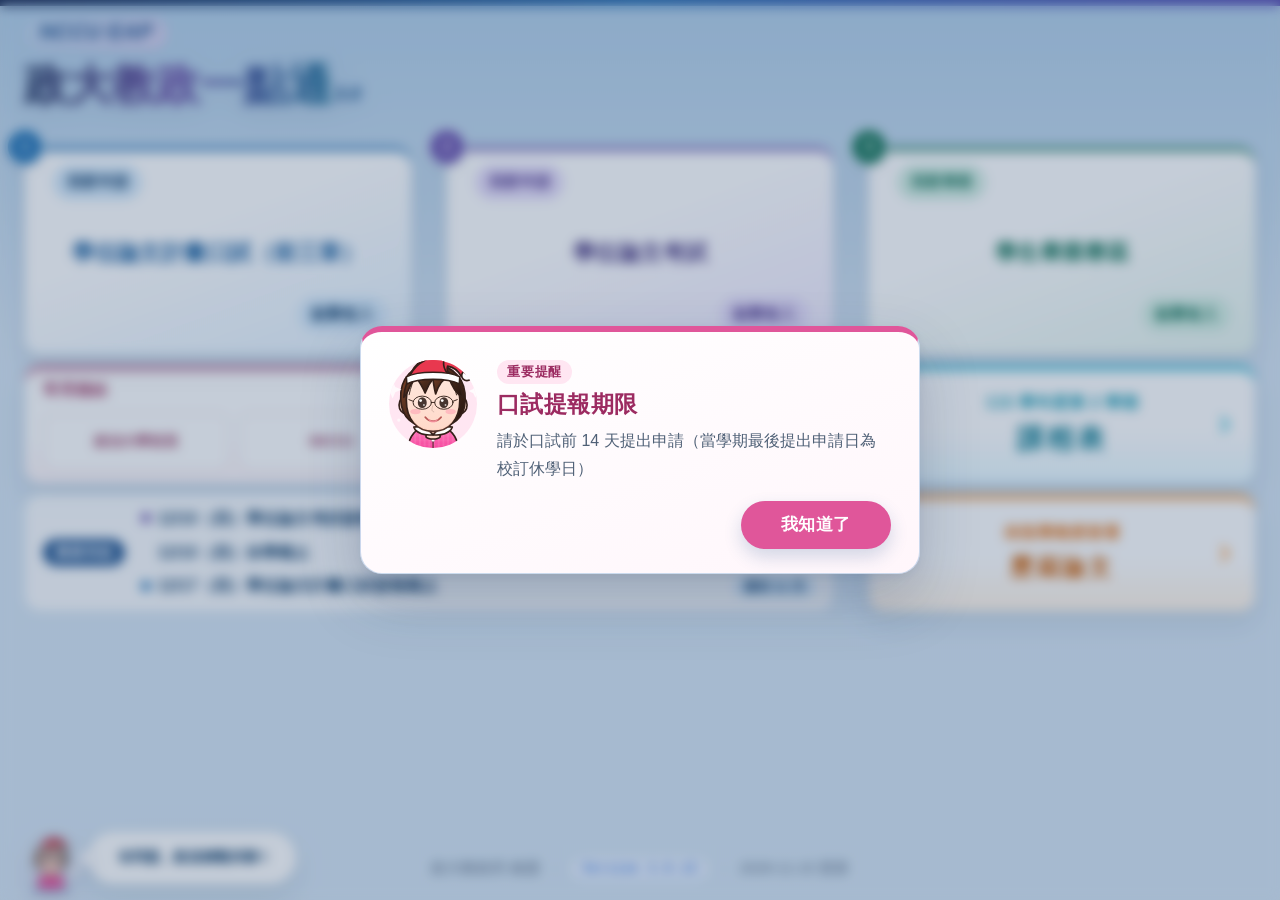
==== commit 5567995a: "3.0.13：頁尾版本號改成 Version 3.0.13 淡藍膠囊 Co-Authored-By: Claude Sonnet 5.5 <noreply@anthropic.com> Claude-" ====
--- a/index.html
+++ b/index.html
@@ -244,7 +244,7 @@
       </span>
     </div>
     <footer class="site-credit" aria-label="網站資訊">
-      <span>政大教政所 維護｜3.0.12 版｜2026-11-15 更新</span>
+      <span>政大教政所 維護<i class="credit-sep">｜</i><b class="credit-ver">Version 3.0.13</b><i class="credit-sep">｜</i>2026-11-15 更新</span>
     </footer>
   </div>
 
--- a/css/style.css
+++ b/css/style.css
@@ -5542,3 +5542,17 @@
   background: #f6fafe;
   transform: rotate(45deg);
 }
+
+/* 3.0.13 頁尾版本號：Version 做成淡藍小膠囊，｜變淡 */
+.site-credit .credit-sep { margin: 0 0.55em; font-style: normal; color: #b9c7dc; }
+.site-credit .credit-ver {
+  display: inline-block;
+  padding: 1px 10px;
+  border: 1px solid #cfe0f7;
+  border-radius: 999px;
+  background: linear-gradient(180deg, #f3f8ff, #e6f0fd);
+  color: #2f6bd1;
+  font: 600 0.78rem/1.5 ui-monospace, "SF Mono", Consolas, "Courier New", monospace;
+  letter-spacing: 0.06em;
+  vertical-align: 1px;
+}
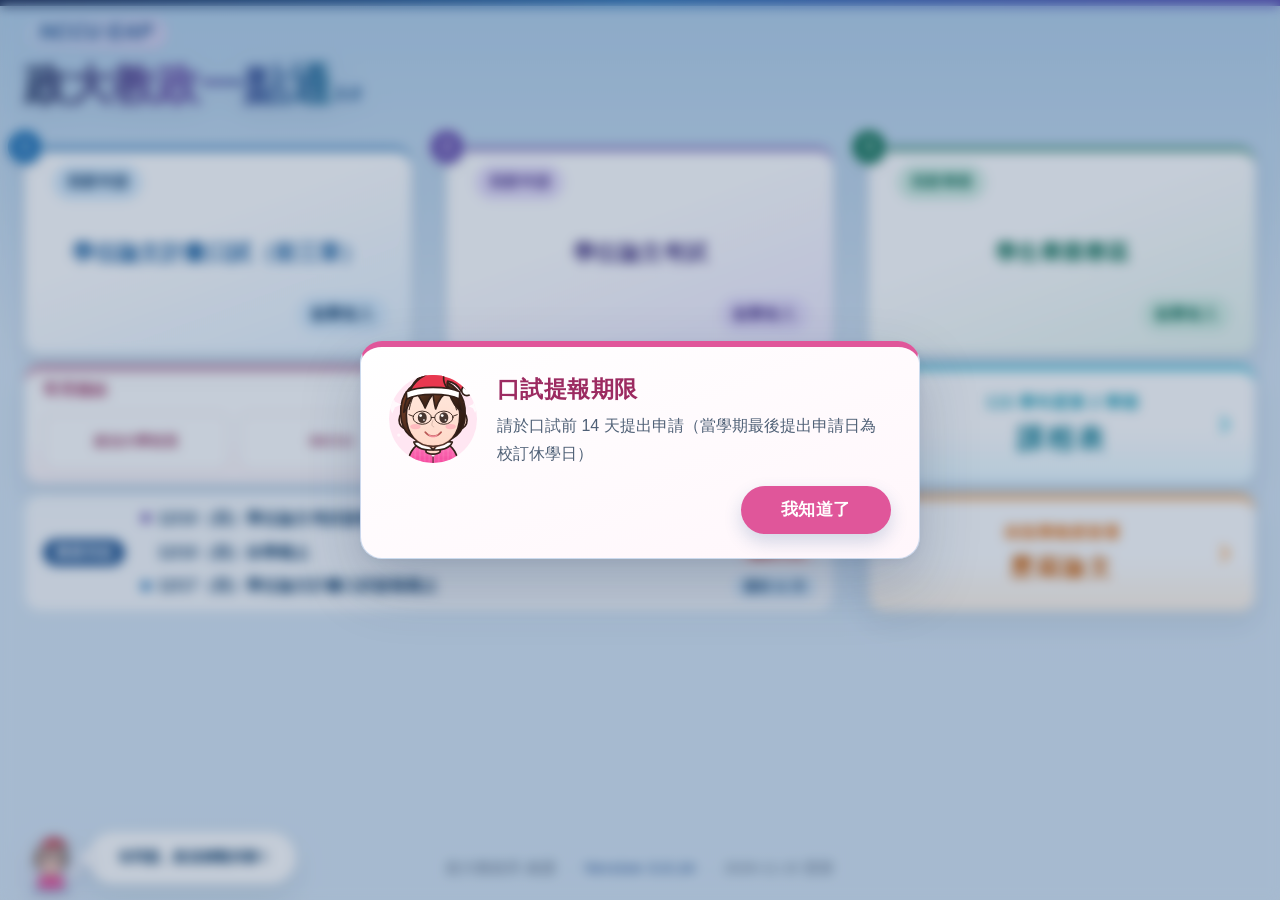
==== commit 3761365a: "3.0.14：提醒與確認視窗拿掉標題上方的小標籤（重要提醒、確認一下、最後一步、手機查電腦辦） Co-Authored-By: Claude Sonnet 5.5 <noreply@anthropic" ====
--- a/index.html
+++ b/index.html
@@ -150,7 +150,7 @@
 
 
   <div class="info-modal hidden" id="deadlineModal" role="dialog" aria-modal="true" aria-labelledby="deadlineTitle">
-    <div class="info-card deadline-card remind-card"><div class="modal-avatar" aria-hidden="true"><img alt="" src="css/zhuang-avatar.svg"></div><div class="remind-body"><span class="remind-tag">重要提醒</span><h2 id="deadlineTitle">口試提報期限</h2><p>請於口試前 14 天提出申請（當學期最後提出申請日為校訂休學日）</p><div class="remind-actions"><button class="ack-button full-action" id="closeDeadline" type="button">我知道了</button></div></div></div>
+    <div class="info-card deadline-card remind-card"><div class="modal-avatar" aria-hidden="true"><img alt="" src="css/zhuang-avatar.svg"></div><div class="remind-body"><h2 id="deadlineTitle">口試提報期限</h2><p>請於口試前 14 天提出申請（當學期最後提出申請日為校訂休學日）</p><div class="remind-actions"><button class="ack-button full-action" id="closeDeadline" type="button">我知道了</button></div></div></div>
   </div>
 
   <div class="info-modal hidden" id="thesesModal" role="dialog" aria-modal="true" aria-labelledby="thesesTitle">
@@ -174,7 +174,7 @@
   </div>
 
   <div class="info-modal hidden" id="mobileOnlyNoticeModal" role="dialog" aria-modal="true" aria-labelledby="mobileOnlyNoticeTitle">
-    <div class="info-card remind-card"><div class="modal-avatar" aria-hidden="true"><img alt="" src="css/zhuang-avatar.svg"></div><div class="remind-body"><span class="remind-tag">手機查、電腦辦</span><h2 id="mobileOnlyNoticeTitle">請改用電腦操作</h2><p>此系統不適合使用手機操作，請改用電腦開啟後再繼續。</p><div class="remind-actions"><button class="mobile-booking-entry" id="openMobileBooking" type="button" hidden>只是要約教室？幫我寫預約訊息</button><button class="ack-button full-action" id="closeMobileOnlyNotice" type="button">我知道了</button></div></div></div>
+    <div class="info-card remind-card"><div class="modal-avatar" aria-hidden="true"><img alt="" src="css/zhuang-avatar.svg"></div><div class="remind-body"><h2 id="mobileOnlyNoticeTitle">請改用電腦操作</h2><p>此系統不適合使用手機操作，請改用電腦開啟後再繼續。</p><div class="remind-actions"><button class="mobile-booking-entry" id="openMobileBooking" type="button" hidden>只是要約教室？幫我寫預約訊息</button><button class="ack-button full-action" id="closeMobileOnlyNotice" type="button">我知道了</button></div></div></div>
   </div>
 
   <div class="info-modal hidden" id="mobileBookingModal" role="dialog" aria-modal="true" aria-labelledby="mobileBookingTitle">
@@ -188,11 +188,11 @@
   </div>
 
   <div class="info-modal hidden" id="confirmModal" role="dialog" aria-modal="true" aria-labelledby="confirmTitle">
-    <div class="info-card remind-card"><div class="modal-avatar" aria-hidden="true"><img alt="" src="css/zhuang-avatar.svg"></div><div class="remind-body"><span class="remind-tag">確認一下</span><h2 id="confirmTitle"></h2><p id="confirmMessage"></p><div class="remind-actions"><button class="modal-ghost" id="confirmCancel" type="button">先不要</button><button class="ack-button full-action" id="confirmOk" type="button">確定</button></div></div></div>
+    <div class="info-card remind-card"><div class="modal-avatar" aria-hidden="true"><img alt="" src="css/zhuang-avatar.svg"></div><div class="remind-body"><h2 id="confirmTitle"></h2><p id="confirmMessage"></p><div class="remind-actions"><button class="modal-ghost" id="confirmCancel" type="button">先不要</button><button class="ack-button full-action" id="confirmOk" type="button">確定</button></div></div></div>
   </div>
 
   <div class="info-modal hidden" id="submissionNoticeModal" role="dialog" aria-modal="true" aria-labelledby="submissionNoticeTitle">
-    <div class="info-card remind-card"><div class="modal-avatar" aria-hidden="true"><img alt="" src="css/zhuang-avatar.svg"></div><div class="remind-body"><span class="remind-tag">最後一步</span><h2 id="submissionNoticeTitle">最後確認</h2><p>這一步會幫你把要繳交的資料分好類，請依序清點完畢。</p><div class="remind-actions"><button class="ack-button full-action" id="closeSubmissionNotice" type="button">我知道了</button></div></div></div>
+    <div class="info-card remind-card"><div class="modal-avatar" aria-hidden="true"><img alt="" src="css/zhuang-avatar.svg"></div><div class="remind-body"><h2 id="submissionNoticeTitle">最後確認</h2><p>這一步會幫你把要繳交的資料分好類，請依序清點完畢。</p><div class="remind-actions"><button class="ack-button full-action" id="closeSubmissionNotice" type="button">我知道了</button></div></div></div>
   </div>
 
   <div class="info-modal hidden" id="fillModal" role="dialog" aria-modal="true" aria-labelledby="fillTitle">
@@ -244,7 +244,7 @@
       </span>
     </div>
     <footer class="site-credit" aria-label="網站資訊">
-      <span>政大教政所 維護<i class="credit-sep">｜</i><b class="credit-ver">Version 3.0.13</b><i class="credit-sep">｜</i>2026-11-15 更新</span>
+      <span>政大教政所 維護<i class="credit-sep">｜</i><b class="credit-ver">Version 3.0.14</b><i class="credit-sep">｜</i>2026-11-15 更新</span>
     </footer>
   </div>
 
--- a/css/style.css
+++ b/css/style.css
@@ -5543,16 +5543,18 @@
   transform: rotate(45deg);
 }
 
-/* 3.0.13 頁尾版本號：Version 做成淡藍小膠囊，｜變淡 */
-.site-credit .credit-sep { margin: 0 0.55em; font-style: normal; color: #b9c7dc; }
+/* 3.0.13 頁尾版本號：不加底框，Version 用字距與藍字襯出來，｜換成一條細線 */
+.site-credit .credit-sep {
+  display: inline-block;
+  width: 1px;
+  height: 12px;
+  margin: 0 14px;
+  background: #b4c3da;
+  font-size: 0;
+  vertical-align: middle;
+}
 .site-credit .credit-ver {
-  display: inline-block;
-  padding: 1px 10px;
-  border: 1px solid #cfe0f7;
-  border-radius: 999px;
-  background: linear-gradient(180deg, #f3f8ff, #e6f0fd);
-  color: #2f6bd1;
-  font: 600 0.78rem/1.5 ui-monospace, "SF Mono", Consolas, "Courier New", monospace;
+  color: #3a5f98;
+  font-weight: 600;
   letter-spacing: 0.06em;
-  vertical-align: 1px;
 }
--- a/css/modal.css
+++ b/css/modal.css
@@ -131,17 +131,6 @@
 }
 .modal-avatar img { width: 118%; height: 118%; object-fit: cover; object-position: 50% 18%; }
 .remind-body { min-width: 0; }
-.remind-tag {
-  display: inline-block;
-  margin: 0 0 6px;
-  padding: 3px 10px;
-  border-radius: 999px;
-  background: var(--ac-soft);
-  color: var(--ac-dark);
-  font-size: 0.82rem;
-  font-weight: 800;
-  letter-spacing: 0.06em;
-}
 .remind-card h2 { margin: 0 0 8px; font-size: 1.42rem; }
 .remind-card p { margin: 0 0 18px; font-size: 1rem; line-height: 1.75; }
 .remind-actions { display: flex; flex-wrap: wrap; justify-content: flex-end; align-items: center; gap: 10px; }
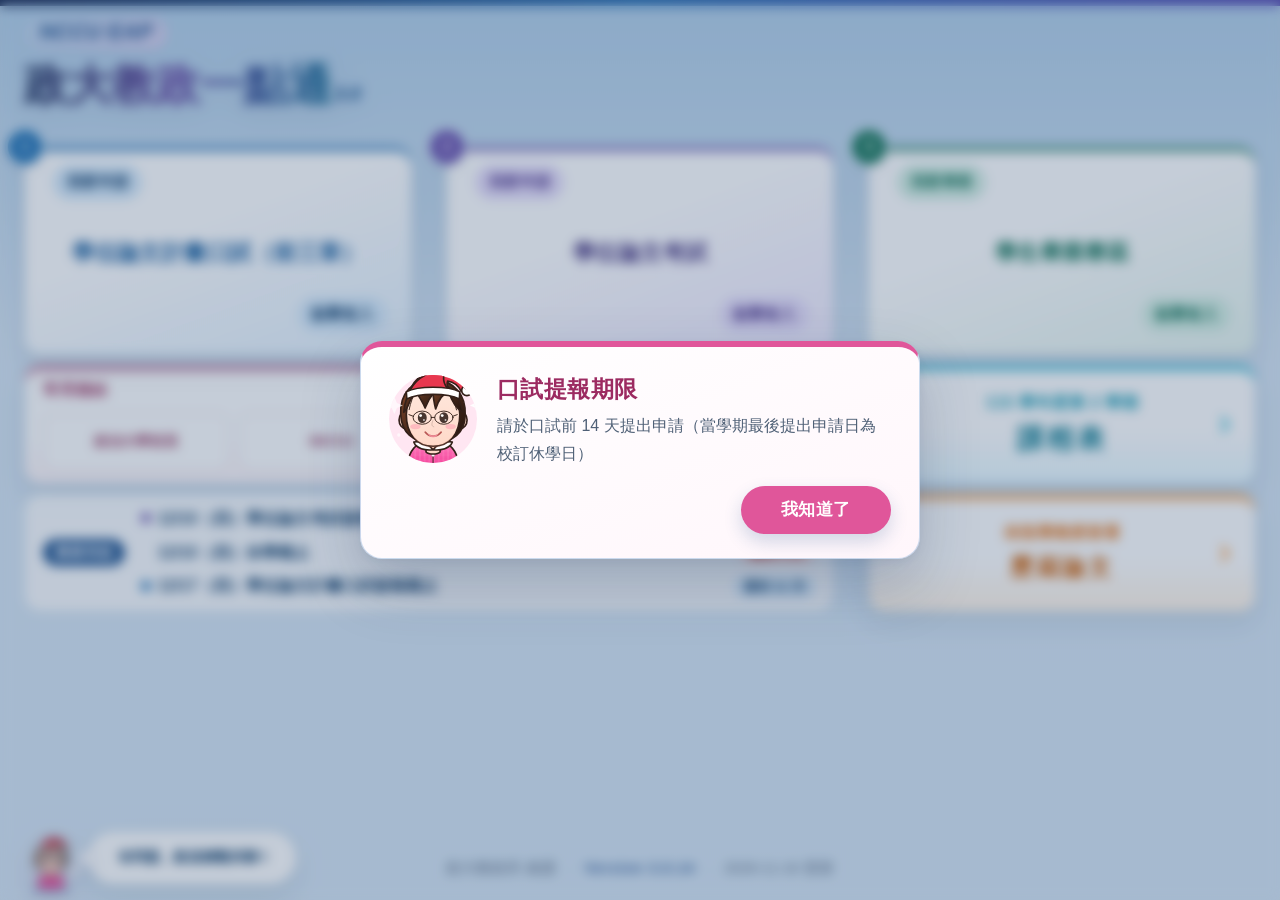
==== commit e92a0f80: "頁尾更新日改 2026-11-16 Co-Authored-By: Claude Sonnet 5.5 <noreply@anthropic.com> Claude-Session: https://" ====
--- a/index.html
+++ b/index.html
@@ -244,7 +244,7 @@
       </span>
     </div>
     <footer class="site-credit" aria-label="網站資訊">
-      <span>政大教政所 維護<i class="credit-sep">｜</i><b class="credit-ver">Version 3.0.14</b><i class="credit-sep">｜</i>2026-11-15 更新</span>
+      <span>政大教政所 維護<i class="credit-sep">｜</i><b class="credit-ver">Version 3.0.14</b><i class="credit-sep">｜</i>2026-11-16 更新</span>
     </footer>
   </div>
 
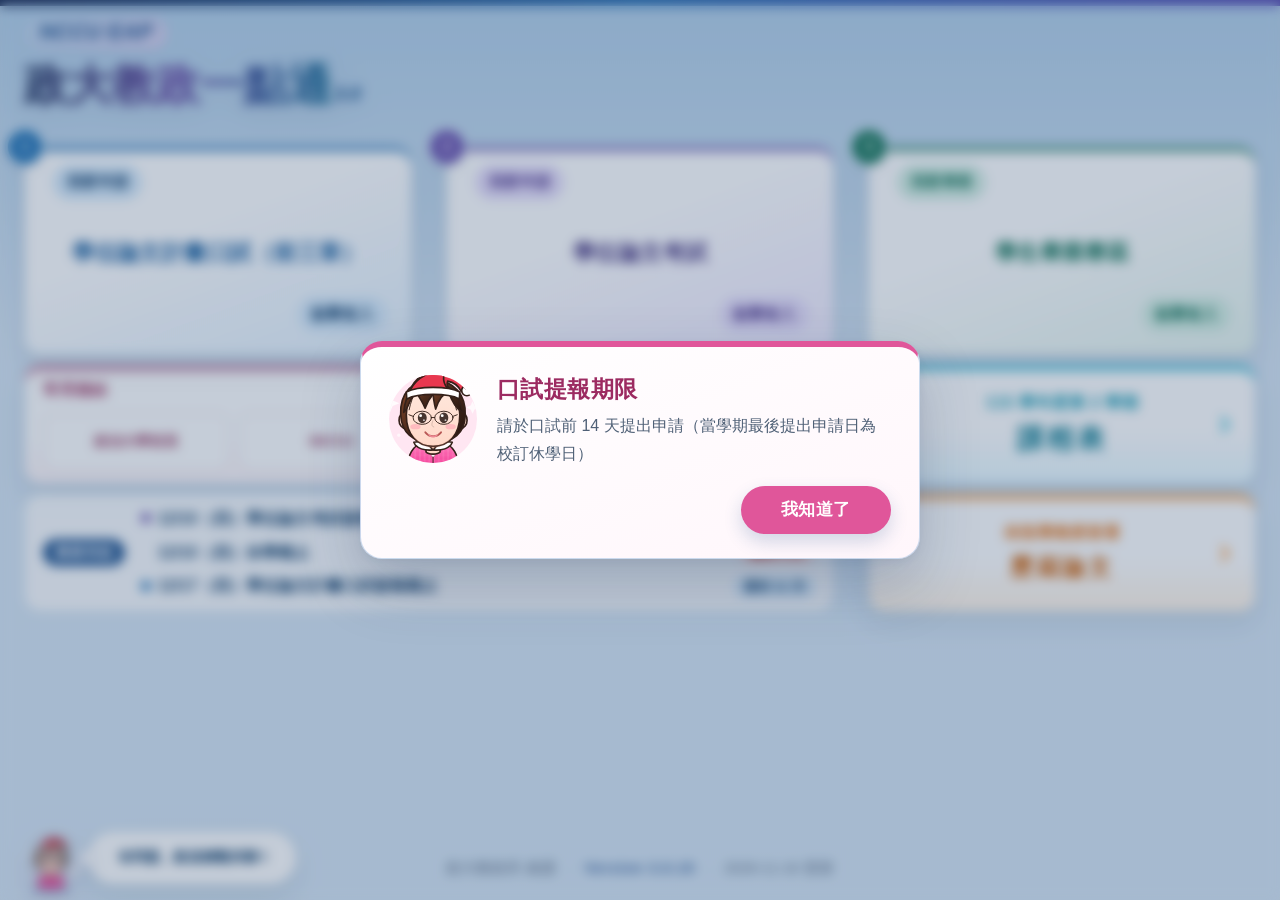
==== commit 02d3a367: "3.0.15：網頁圖示（莊姐）與分享預覽圖 Co-Authored-By: Claude Sonnet 5.5 <noreply@anthropic.com> Claude-Session: http" ====
--- a/index.html
+++ b/index.html
@@ -11,9 +11,17 @@
   <meta property="og:title" content="政大教政一點通">
   <meta property="og:description" content="口試流程霧煞煞？點擊進入，讓畢業之路不再卡關。">
   <meta property="og:url" content="https://eapbye.github.io/">
-  <meta name="twitter:card" content="summary">
+  <meta property="og:image" content="https://eapbye.github.io/css/og-image.png">
+  <meta property="og:image:width" content="1200">
+  <meta property="og:image:height" content="630">
+  <meta property="og:image:alt" content="政大教政一點通：口試流程，一步一步帶你辦">
+  <meta name="twitter:card" content="summary_large_image">
+  <meta name="twitter:image" content="https://eapbye.github.io/css/og-image.png">
   <meta name="twitter:title" content="政大教政一點通">
   <meta name="twitter:description" content="口試流程霧煞煞？點擊進入，讓畢業之路不再卡關。">
+  <link rel="icon" type="image/svg+xml" href="css/favicon.svg">
+  <link rel="icon" type="image/png" sizes="32x32" href="css/favicon-32.png">
+  <link rel="apple-touch-icon" href="css/apple-touch-icon.png">
   <link rel="stylesheet" href="css/tokens.css">
   <link rel="stylesheet" href="css/style.css">
   <link rel="stylesheet" href="css/fill.css">
@@ -244,7 +252,7 @@
       </span>
     </div>
     <footer class="site-credit" aria-label="網站資訊">
-      <span>政大教政所 維護<i class="credit-sep">｜</i><b class="credit-ver">Version 3.0.14</b><i class="credit-sep">｜</i>2026-11-16 更新</span>
+      <span>政大教政所 維護<i class="credit-sep">｜</i><b class="credit-ver">Version 3.0.15</b><i class="credit-sep">｜</i>2026-11-16 更新</span>
     </footer>
   </div>
 
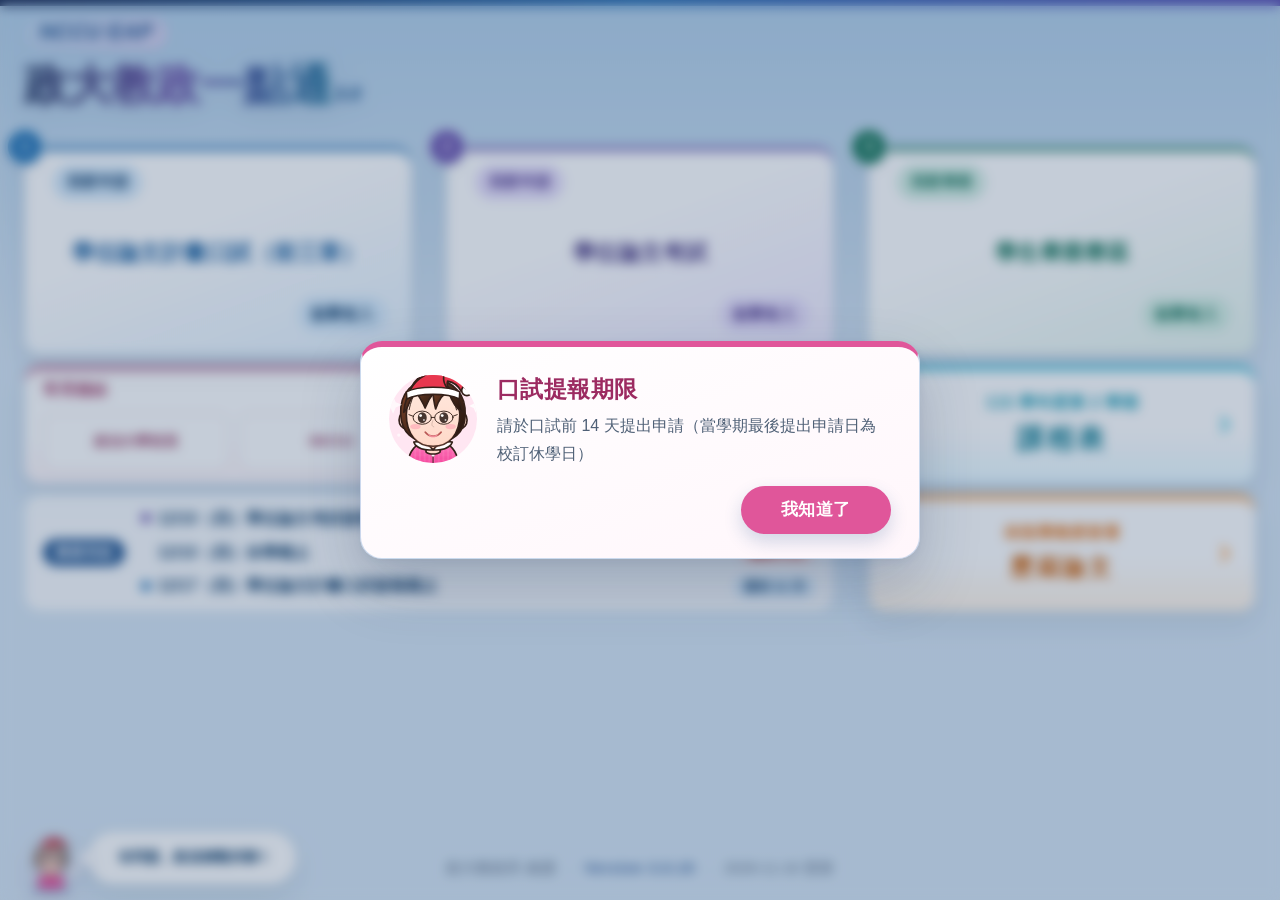
==== commit fb85f397: "3.0.15：預覽圖標語改「口試流程霧煞煞？一點就通。」、分享描述更新、圖片不收錄、移除畢業照大原檔 Co-Authored-By: Claude Sonnet 5.5 <noreply@anthro" ====
--- a/index.html
+++ b/index.html
@@ -4,21 +4,22 @@
   <meta charset="utf-8">
   <meta name="viewport" content="width=device-width, initial-scale=1">
   <meta http-equiv="Content-Security-Policy" content="default-src 'self'; script-src 'self'; style-src 'self' 'unsafe-inline'; img-src 'self' data: blob:; font-src 'self' data:; media-src 'self' data:; connect-src 'self'; object-src 'none'; base-uri 'self'; form-action 'self'">
+  <meta name="robots" content="noimageindex">
   <meta name="referrer" content="strict-origin-when-cross-origin">
   <title>政大教政一點通</title>
-  <meta name="description" content="口試流程霧煞煞？點擊進入，讓畢業之路不再卡關。">
+  <meta name="description" content="計畫口試、學位考試、畢業離校，表單下載、期限提醒，一步一步帶你辦。">
   <meta property="og:type" content="website">
   <meta property="og:title" content="政大教政一點通">
-  <meta property="og:description" content="口試流程霧煞煞？點擊進入，讓畢業之路不再卡關。">
+  <meta property="og:description" content="計畫口試、學位考試、畢業離校，表單下載、期限提醒，一步一步帶你辦。">
   <meta property="og:url" content="https://eapbye.github.io/">
   <meta property="og:image" content="https://eapbye.github.io/css/og-image.png">
   <meta property="og:image:width" content="1200">
   <meta property="og:image:height" content="630">
-  <meta property="og:image:alt" content="政大教政一點通：口試流程，一步一步帶你辦">
+  <meta property="og:image:alt" content="政大教政一點通：口試流程霧煞煞？一點就通。">
   <meta name="twitter:card" content="summary_large_image">
   <meta name="twitter:image" content="https://eapbye.github.io/css/og-image.png">
   <meta name="twitter:title" content="政大教政一點通">
-  <meta name="twitter:description" content="口試流程霧煞煞？點擊進入，讓畢業之路不再卡關。">
+  <meta name="twitter:description" content="計畫口試、學位考試、畢業離校，表單下載、期限提醒，一步一步帶你辦。">
   <link rel="icon" type="image/svg+xml" href="css/favicon.svg">
   <link rel="icon" type="image/png" sizes="32x32" href="css/favicon-32.png">
   <link rel="apple-touch-icon" href="css/apple-touch-icon.png">
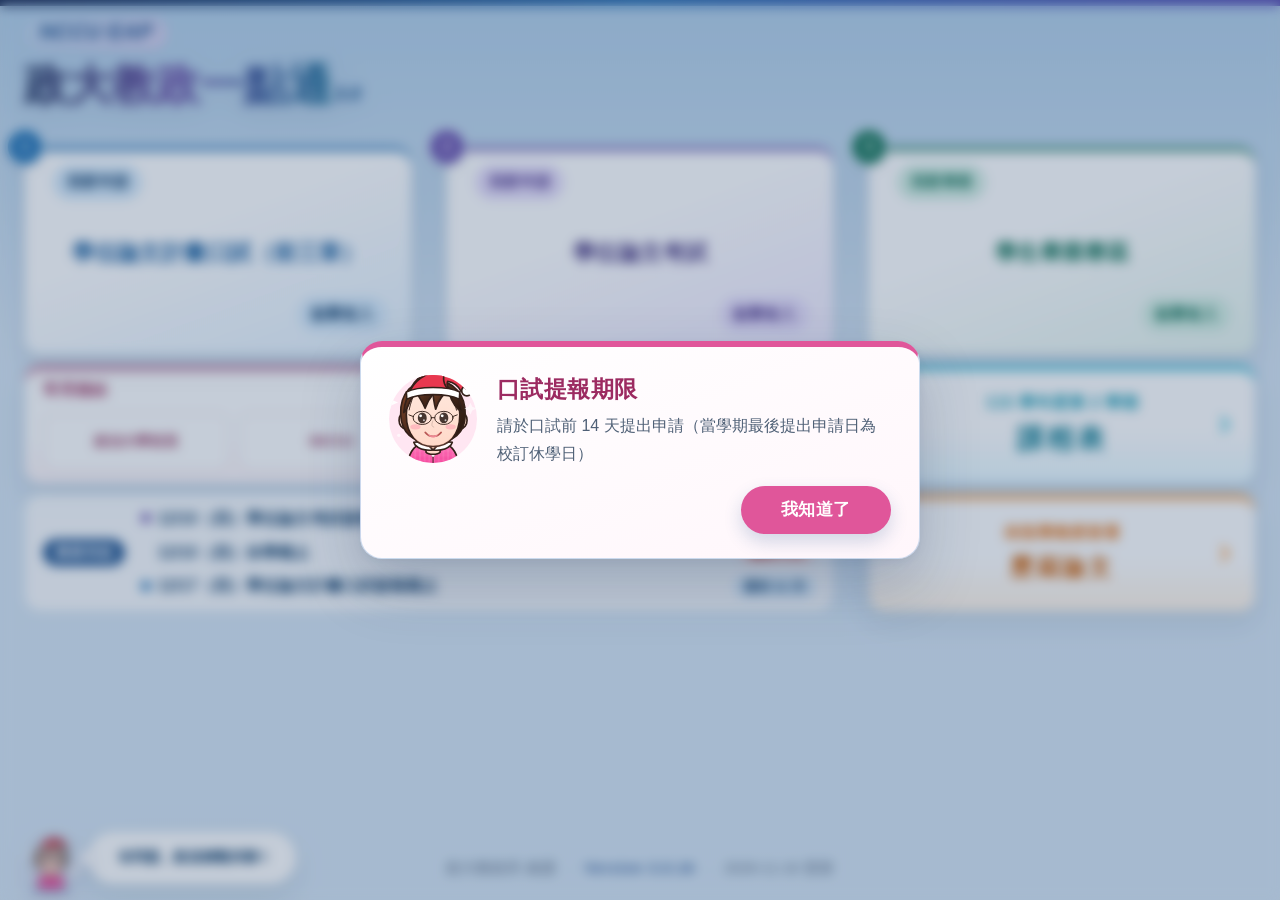
==== commit 69b5394f: "3.0.16：分享預覽圖改正方形（LINE 縮圖不再被裁掉）、描述縮短 Co-Authored-By: Claude Sonnet 5.5 <noreply@anthropic.com> Claude" ====
--- a/index.html
+++ b/index.html
@@ -7,19 +7,19 @@
   <meta name="robots" content="noimageindex">
   <meta name="referrer" content="strict-origin-when-cross-origin">
   <title>政大教政一點通</title>
-  <meta name="description" content="計畫口試、學位考試、畢業離校，表單下載、期限提醒，一步一步帶你辦。">
+  <meta name="description" content="計畫口試、學位考試、畢業離校，一步一步帶你辦。">
   <meta property="og:type" content="website">
   <meta property="og:title" content="政大教政一點通">
-  <meta property="og:description" content="計畫口試、學位考試、畢業離校，表單下載、期限提醒，一步一步帶你辦。">
+  <meta property="og:description" content="計畫口試、學位考試、畢業離校，一步一步帶你辦。">
   <meta property="og:url" content="https://eapbye.github.io/">
   <meta property="og:image" content="https://eapbye.github.io/css/og-image.png">
   <meta property="og:image:width" content="1200">
-  <meta property="og:image:height" content="630">
+  <meta property="og:image:height" content="1200">
   <meta property="og:image:alt" content="政大教政一點通：口試流程霧煞煞？一點就通。">
-  <meta name="twitter:card" content="summary_large_image">
+  <meta name="twitter:card" content="summary">
   <meta name="twitter:image" content="https://eapbye.github.io/css/og-image.png">
   <meta name="twitter:title" content="政大教政一點通">
-  <meta name="twitter:description" content="計畫口試、學位考試、畢業離校，表單下載、期限提醒，一步一步帶你辦。">
+  <meta name="twitter:description" content="計畫口試、學位考試、畢業離校，一步一步帶你辦。">
   <link rel="icon" type="image/svg+xml" href="css/favicon.svg">
   <link rel="icon" type="image/png" sizes="32x32" href="css/favicon-32.png">
   <link rel="apple-touch-icon" href="css/apple-touch-icon.png">
@@ -253,7 +253,7 @@
       </span>
     </div>
     <footer class="site-credit" aria-label="網站資訊">
-      <span>政大教政所 維護<i class="credit-sep">｜</i><b class="credit-ver">Version 3.0.15</b><i class="credit-sep">｜</i>2026-11-16 更新</span>
+      <span>政大教政所 維護<i class="credit-sep">｜</i><b class="credit-ver">Version 3.0.16</b><i class="credit-sep">｜</i>2026-11-16 更新</span>
     </footer>
   </div>
 
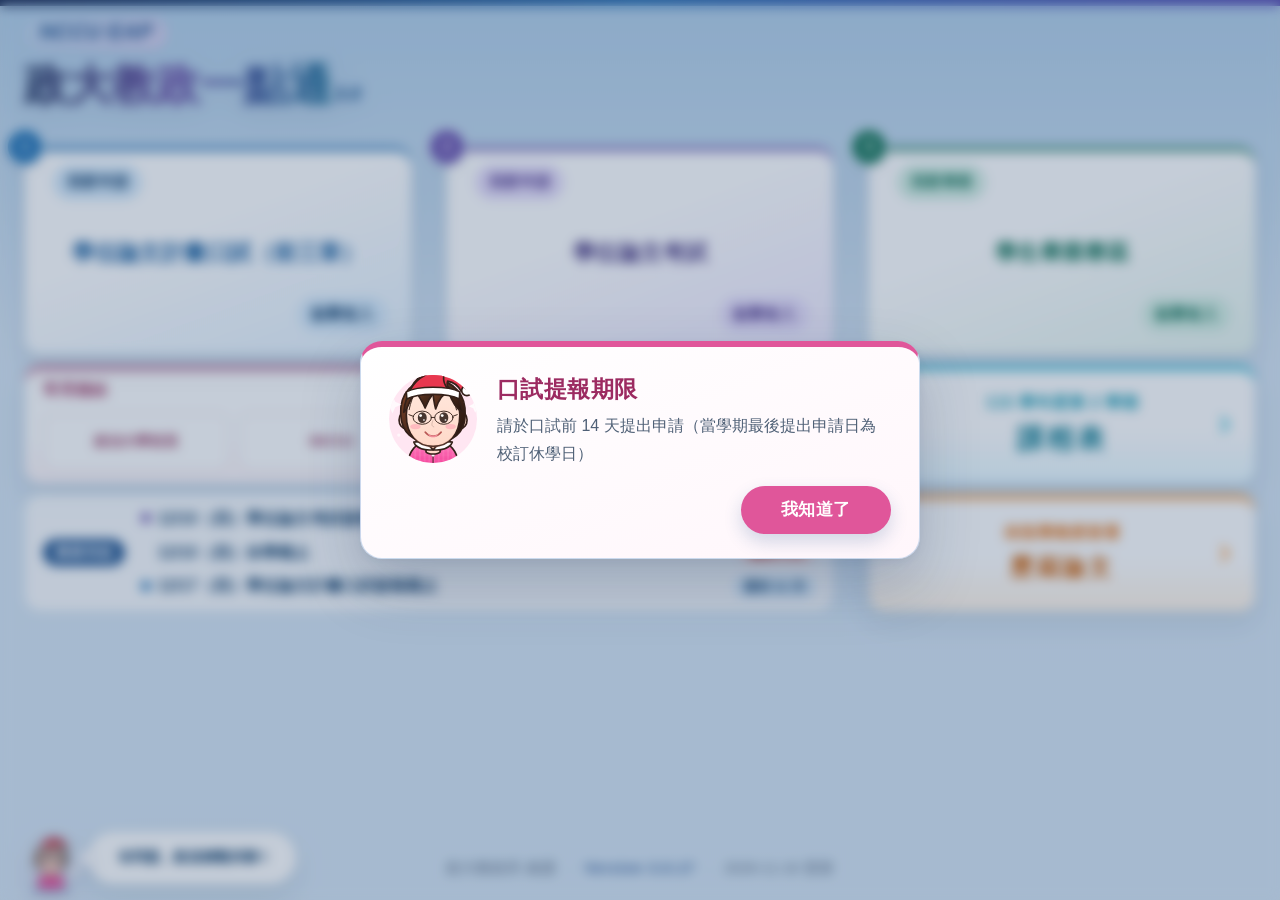
==== commit a0992f39: "3.0.17：手機新增唯讀「流程一覽」（計畫口試、學位論文考試兩張主卡） 手機點兩張申請主卡不再跳「請改用電腦操作」，改開收合步驟卡： 每步要準備什麼、誰簽名、範例、最後確認（所辦／指導教授／口試委員" ====
--- a/index.html
+++ b/index.html
@@ -28,6 +28,7 @@
   <link rel="stylesheet" href="css/fill.css">
   <link rel="stylesheet" href="css/booking.css">
   <link rel="stylesheet" href="css/modal.css">
+  <link rel="stylesheet" href="css/mobile-overview.css">
 </head>
 <body>
   <div class="wrap">
@@ -253,9 +254,11 @@
       </span>
     </div>
     <footer class="site-credit" aria-label="網站資訊">
-      <span>政大教政所 維護<i class="credit-sep">｜</i><b class="credit-ver">Version 3.0.16</b><i class="credit-sep">｜</i>2026-11-16 更新</span>
+      <span>政大教政所 維護<i class="credit-sep">｜</i><b class="credit-ver">Version 3.0.17</b><i class="credit-sep">｜</i>2026-11-16 更新</span>
     </footer>
   </div>
+
+  <section class="hidden" id="mobileOverview" aria-labelledby="mobileOverviewTitle"></section>
 
   <script src="js/guard.js"></script>
   <script src="js/news.js"></script>
@@ -266,6 +269,7 @@
   <script src="js/booking.js"></script>
   <script src="data/course-window.js"></script>
   <script src="data/flow.js"></script>
+  <script src="js/mobile-overview.js"></script>
   <script src="js/app.js"></script>
 </body>
 </html>
--- a/css/mobile-overview.css
+++ b/css/mobile-overview.css
@@ -0,0 +1,289 @@
+/* ===== 手機「流程一覽」（3.0.17 試辦；js/mobile-overview.js） =====
+   手機點兩張申請主卡時開的唯讀畫面：五步（學位論文考試三步）收合卡，一次展開一步。
+   顏色隨流程：計畫口試藍、學位論文考試紫，與首頁主卡一致；一律純色（不用漸層字，避開 Samsung 強制深色）。
+   觸控目標一律 44px 以上。變數都加 --mo- 前綴，不與彈窗的 --ac 混用。 */
+
+body.mo-lock { overflow: hidden; }
+
+#mobileOverview {
+  --mo-ac: var(--blue);
+  --mo-soft: var(--blue-soft);
+  --mo-dark: var(--blue-dark);
+  --mo-panel: #e9f3fb;
+  position: fixed;
+  inset: 0;
+  z-index: 18; /* 低於彈窗（.info-modal 19），預約訊息視窗才蓋得住 */
+  overflow-y: auto;
+  -webkit-overflow-scrolling: touch;
+  padding: 6px 14px calc(36px + env(safe-area-inset-bottom));
+  background: var(--bg);
+  color: var(--ink);
+  line-height: 1.5;
+}
+#mobileOverview[data-flow="defense"] {
+  --mo-ac: var(--indigo);
+  --mo-soft: var(--indigo-soft);
+  --mo-dark: #3d2d73;
+  --mo-panel: #f3effb;
+}
+#mobileOverview > * { max-width: 560px; margin-left: auto; margin-right: auto; }
+
+.mo-back {
+  display: inline-flex;
+  align-items: center;
+  min-height: 44px;
+  padding: 0 12px 0 0;
+  border: 0;
+  background: transparent;
+  color: var(--mo-dark);
+  font: inherit;
+  font-size: 0.95rem;
+  font-weight: 800;
+  cursor: pointer;
+}
+
+.mo-head {
+  margin-bottom: 12px;
+  padding: 14px 16px;
+  border: 1px solid var(--line-soft);
+  border-top: 4px solid var(--mo-ac);
+  border-radius: var(--radius-lg);
+  background: var(--surface);
+  box-shadow: var(--shadow-sm);
+}
+.mo-head h1 { margin: 0; color: var(--mo-dark); font-size: 1.4rem; line-height: 1.3; }
+.mo-dl {
+  display: flex;
+  align-items: center;
+  justify-content: space-between;
+  gap: 10px;
+  margin-top: 8px;
+  color: #33445a;
+  font-size: 0.93rem;
+  font-weight: 700;
+}
+.mo-left {
+  flex: 0 0 auto;
+  padding: 1px 10px;
+  border-radius: 999px;
+  background: var(--mo-soft);
+  color: var(--mo-dark);
+  font-size: 0.86rem;
+  font-weight: 800;
+  white-space: nowrap;
+}
+.mo-left.is-soon { background: var(--danger-soft); color: var(--danger); }
+.mo-pc {
+  display: flex;
+  align-items: center;
+  gap: 10px;
+  margin-top: 10px;
+  color: var(--muted);
+  font-size: 0.88rem;
+  font-weight: 700;
+}
+.mo-pc i {
+  flex: 0 0 auto;
+  position: relative;
+  width: 22px;
+  height: 15px;
+  margin: 0 4px 3px 6px;
+  border: 2px solid var(--muted);
+  border-radius: 3px;
+}
+.mo-pc i::after {
+  content: "";
+  position: absolute;
+  left: -6px;
+  right: -6px;
+  bottom: -6px;
+  height: 2px;
+  border-radius: 2px;
+  background: var(--muted);
+}
+
+/* 步驟卡 */
+.mo-step {
+  margin-bottom: 10px;
+  overflow: hidden;
+  border: 1px solid var(--line-soft);
+  border-radius: var(--radius);
+  background: var(--surface);
+  box-shadow: var(--shadow-xs);
+  scroll-margin-top: 8px;
+}
+.mo-step.is-open { border-color: var(--mo-ac); box-shadow: var(--shadow-sm); }
+.mo-sh {
+  display: flex;
+  align-items: center;
+  gap: 12px;
+  width: 100%;
+  min-height: 64px;
+  padding: 8px 14px;
+  border: 0;
+  background: transparent;
+  color: inherit;
+  font: inherit;
+  text-align: left;
+  cursor: pointer;
+}
+.mo-step.is-open .mo-sh { background: var(--mo-panel); }
+.mo-num {
+  flex: 0 0 auto;
+  display: inline-grid;
+  place-items: center;
+  width: 32px;
+  height: 32px;
+  border-radius: 50%;
+  background: var(--mo-ac);
+  color: #ffffff;
+  font-size: 1rem;
+  font-weight: 800;
+}
+.mo-t { flex: 1; min-width: 0; display: flex; flex-direction: column; }
+.mo-name { font-size: 1.05rem; font-weight: 800; line-height: 1.35; }
+.mo-sub { color: var(--muted); font-size: 0.88rem; font-weight: 600; line-height: 1.35; }
+.mo-cnt {
+  flex: 0 0 auto;
+  padding: 1px 10px;
+  border-radius: 999px;
+  background: var(--mo-panel);
+  color: var(--mo-dark);
+  font-size: 0.86rem;
+  font-weight: 800;
+}
+.mo-step.is-open .mo-cnt { background: var(--surface); }
+.mo-chev {
+  flex: 0 0 auto;
+  width: 10px;
+  height: 10px;
+  margin: 0 4px 4px 2px;
+  border-right: 2.5px solid var(--mo-dark);
+  border-bottom: 2.5px solid var(--mo-dark);
+  transform: rotate(45deg);
+  transition: transform 0.2s var(--ease);
+}
+.mo-step.is-open .mo-chev { margin: 6px 4px 0 2px; transform: rotate(-135deg); }
+.mo-body { padding: 2px 16px 12px; border-top: 1px solid var(--line-soft); }
+.mo-body[hidden] { display: none; }
+
+/* 一項文件 */
+.mo-row { padding: 12px 0; border-top: 1px solid var(--line-soft); }
+.mo-row:first-child { border-top: 0; }
+.mo-r1 { display: flex; align-items: flex-start; justify-content: space-between; gap: 10px; }
+.mo-rn { font-size: 1rem; font-weight: 800; line-height: 1.4; }
+.mo-qty {
+  flex: 0 0 auto;
+  padding: 1px 10px;
+  border-radius: 999px;
+  background: var(--mo-soft);
+  color: var(--mo-dark);
+  font-size: 0.86rem;
+  font-weight: 800;
+  white-space: nowrap;
+}
+.mo-extra { margin-top: 2px; color: var(--muted); font-size: 0.9rem; }
+.mo-cond { margin-top: 4px; color: #33445a; font-size: 0.95rem; font-weight: 700; }
+.mo-cond:first-child { margin-top: 0; }
+.mo-chips { display: flex; flex-wrap: wrap; gap: 6px; margin-top: 6px; }
+.mo-sign {
+  display: inline-flex;
+  align-items: center;
+  padding: 2px 10px;
+  border-radius: 999px;
+  background: #fde8f1;
+  color: #a3336a;
+  font-size: 0.86rem;
+  font-weight: 800;
+}
+.mo-note { margin-top: 6px; color: #33445a; font-size: 0.93rem; }
+.mo-path {
+  margin-top: 6px;
+  padding: 6px 10px;
+  border-radius: 8px;
+  background: var(--mo-panel);
+  color: var(--mo-dark);
+  font-size: 0.88rem;
+  font-weight: 700;
+  line-height: 1.6;
+}
+.mo-path span { white-space: nowrap; }
+.mo-path b { padding: 0 3px; color: var(--muted); }
+.mo-tip { display: flex; align-items: flex-start; gap: 8px; margin-top: 8px; }
+.mo-tip img {
+  flex: 0 0 auto;
+  width: 30px;
+  height: 30px;
+  padding: 1px;
+  border: 1px solid var(--line-soft);
+  border-radius: 50%;
+  background: #ffffff;
+}
+.mo-tip div {
+  padding: 6px 10px;
+  border: 1px solid var(--line-soft);
+  border-radius: 12px;
+  background: #f6fafe;
+  color: #42536a;
+  font-size: 0.9rem;
+  line-height: 1.55;
+}
+.mo-btns { display: flex; flex-wrap: wrap; gap: 8px; margin-top: 8px; }
+.mo-btn {
+  display: inline-flex;
+  align-items: center;
+  justify-content: center;
+  min-height: 44px;
+  padding: 0 16px;
+  border: 1.5px solid var(--line);
+  border-radius: 12px;
+  background: #ffffff;
+  color: var(--mo-dark);
+  font: inherit;
+  font-size: 0.92rem;
+  font-weight: 800;
+  text-decoration: none;
+  cursor: pointer;
+}
+.mo-btn::after { content: "›"; margin-left: 6px; font-size: 1.1rem; line-height: 1; }
+.mo-btn.is-main { width: 100%; border-color: var(--mo-ac); background: var(--mo-soft); }
+
+/* 資格三選一 */
+.mo-optgrp { padding: 10px 0 2px; }
+.mo-opttl { font-size: 1rem; font-weight: 800; }
+.mo-opt {
+  margin-top: 8px;
+  padding: 8px 12px;
+  border-left: 4px solid var(--mo-ac);
+  border-radius: 0 10px 10px 0;
+  background: var(--mo-panel);
+}
+.mo-opt b { display: block; font-size: 0.95rem; line-height: 1.4; }
+.mo-opt span { display: block; color: #33445a; font-size: 0.9rem; line-height: 1.5; }
+
+/* 最後確認 */
+.mo-gnote {
+  margin: 10px 0 4px;
+  padding: 8px 12px;
+  border-radius: 10px;
+  background: var(--warm-panel);
+  color: #7a4510;
+  font-size: 0.88rem;
+  font-weight: 700;
+}
+.mo-grp { padding: 12px 0 4px; border-top: 1px solid var(--line-soft); }
+.mo-grp:first-child { border-top: 0; }
+.mo-gt { display: flex; align-items: baseline; justify-content: space-between; margin-bottom: 2px; font-size: 1rem; font-weight: 800; }
+.mo-gt small { color: var(--muted); font-size: 0.86rem; }
+.mo-it { display: flex; align-items: flex-start; justify-content: space-between; gap: 10px; padding: 7px 0; border-top: 1px dashed var(--line-soft); }
+.mo-gt + .mo-it { border-top: 0; }
+.mo-il { min-width: 0; }
+.mo-il b { display: block; font-size: 0.97rem; line-height: 1.4; }
+.mo-il span { display: block; color: var(--muted); font-size: 0.86rem; line-height: 1.4; }
+
+.mo-foot { display: flex; align-items: center; justify-content: center; gap: 10px; margin-top: 18px; color: var(--muted); font-size: 0.9rem; font-weight: 700; }
+.mo-foot img { width: 36px; height: 36px; padding: 2px; border: 1px solid var(--line-soft); border-radius: 50%; background: #ffffff; }
+
+@media (prefers-reduced-motion: reduce) {
+  .mo-chev { transition: none; }
+}
